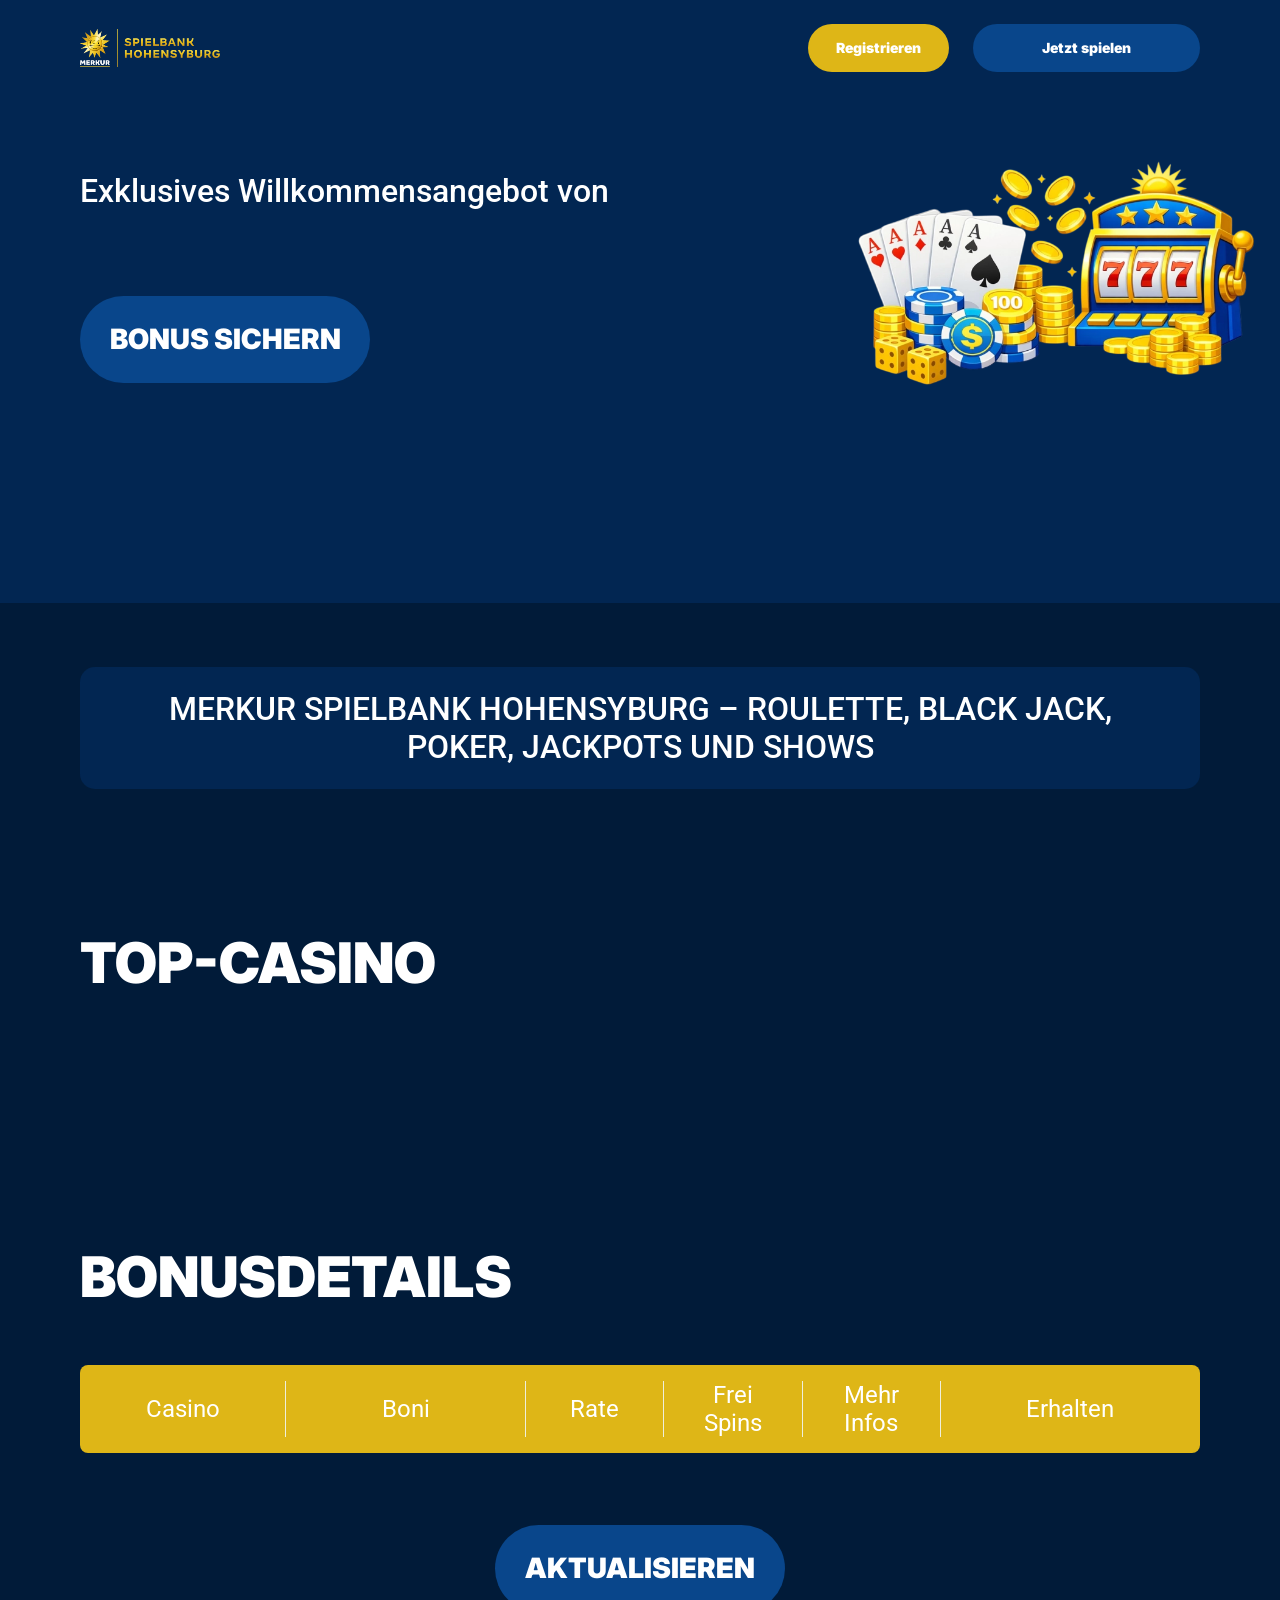
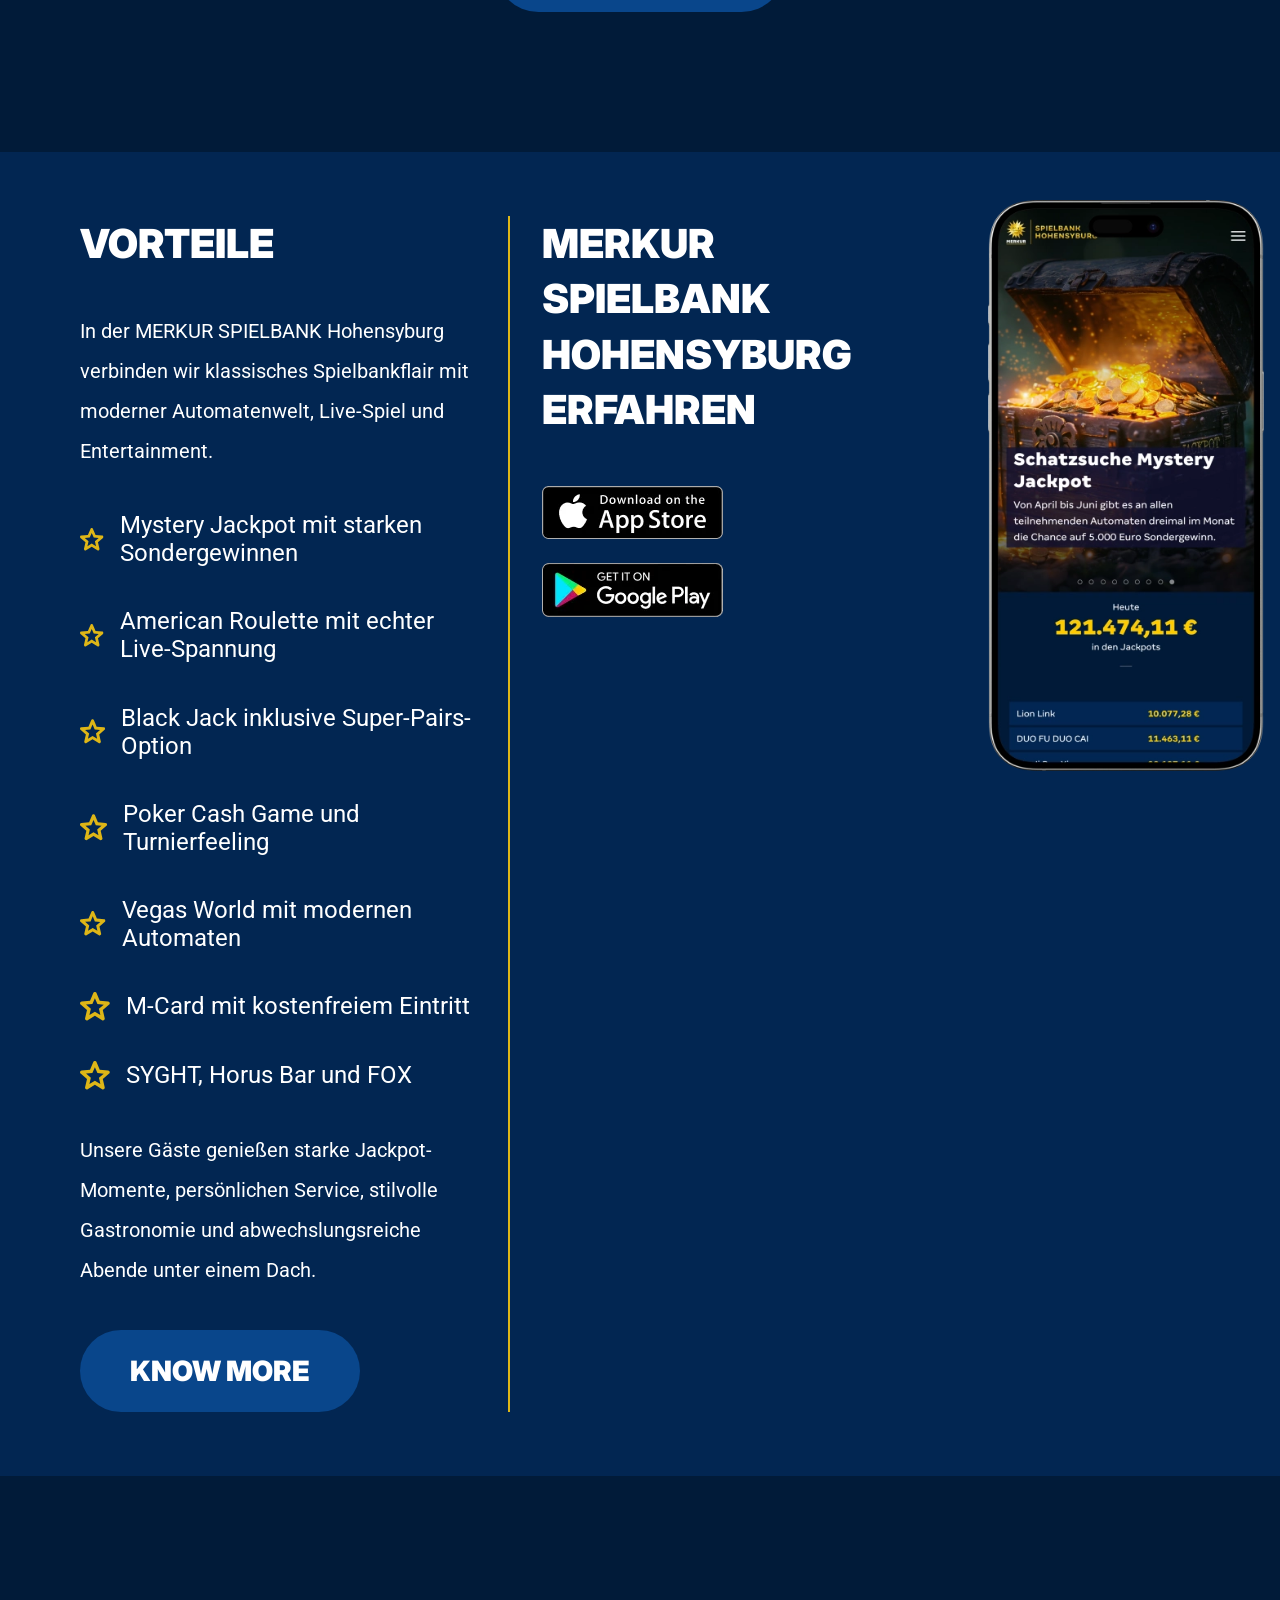
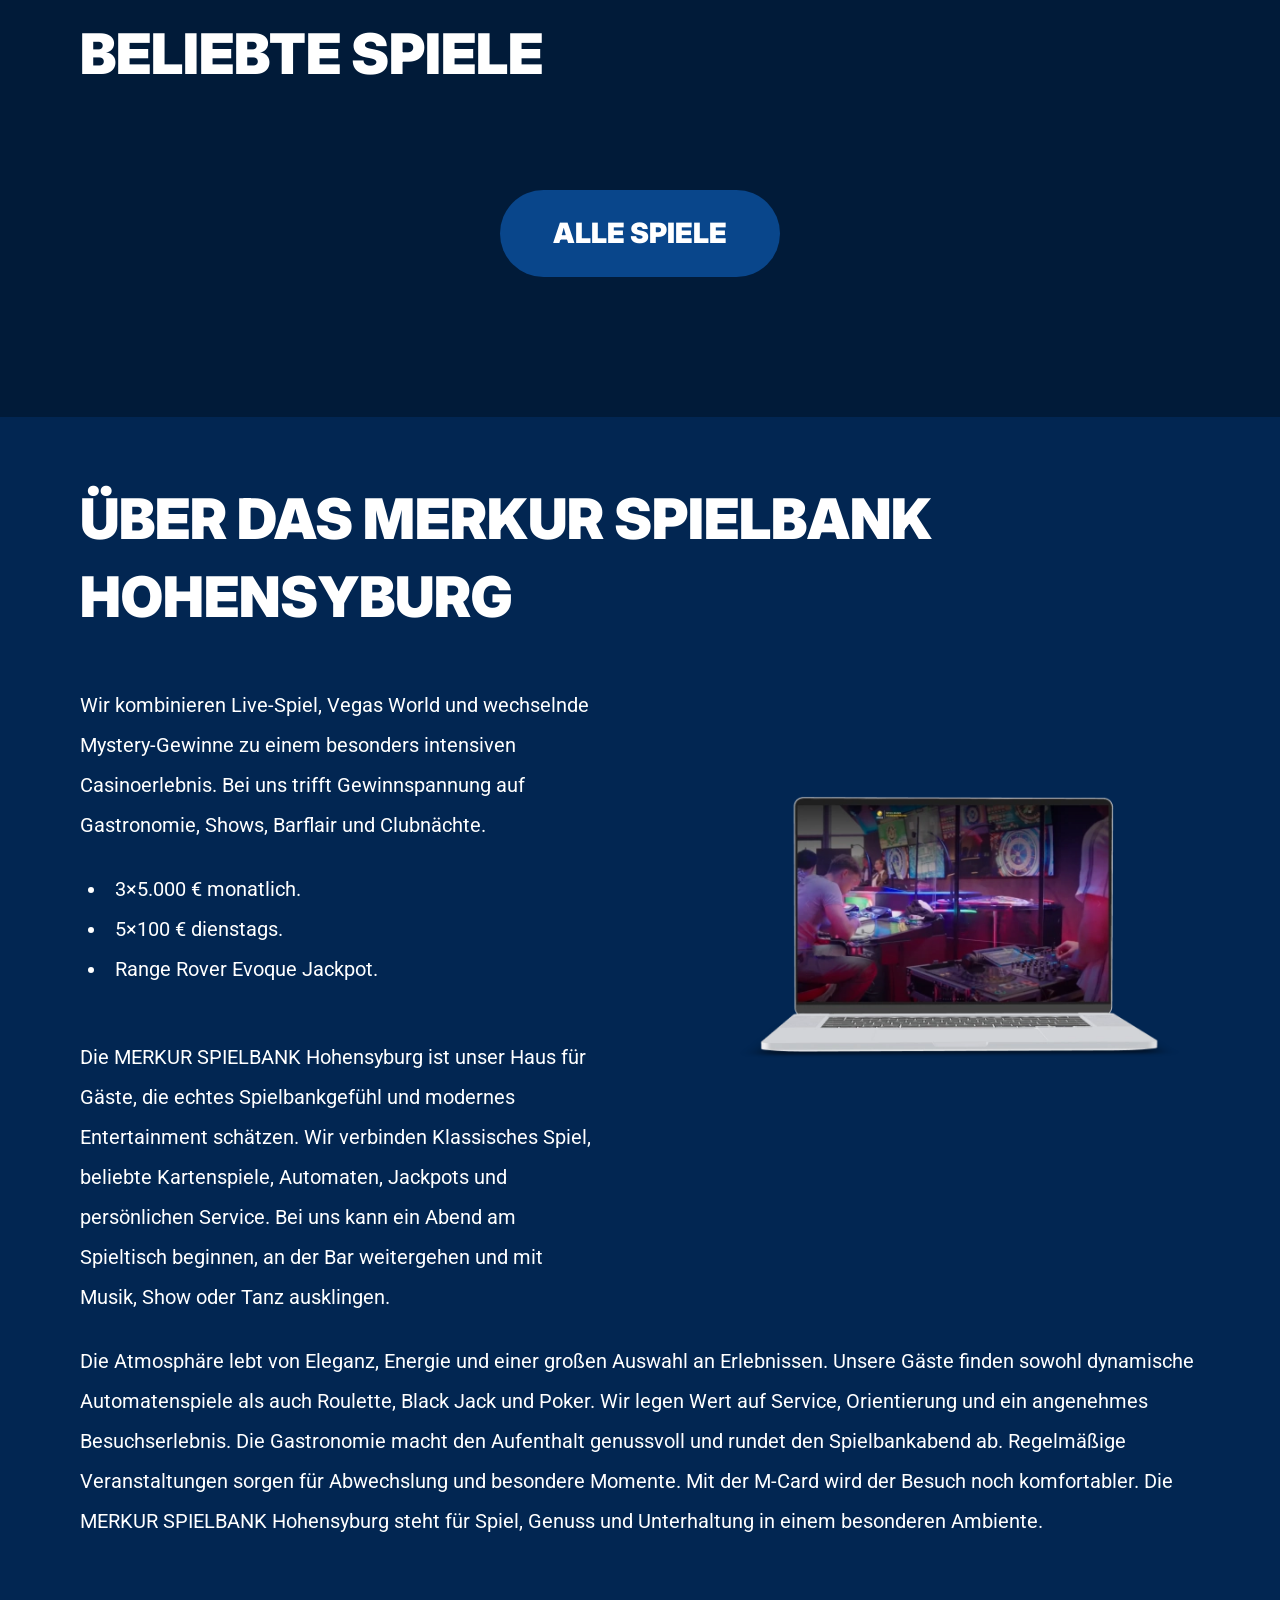
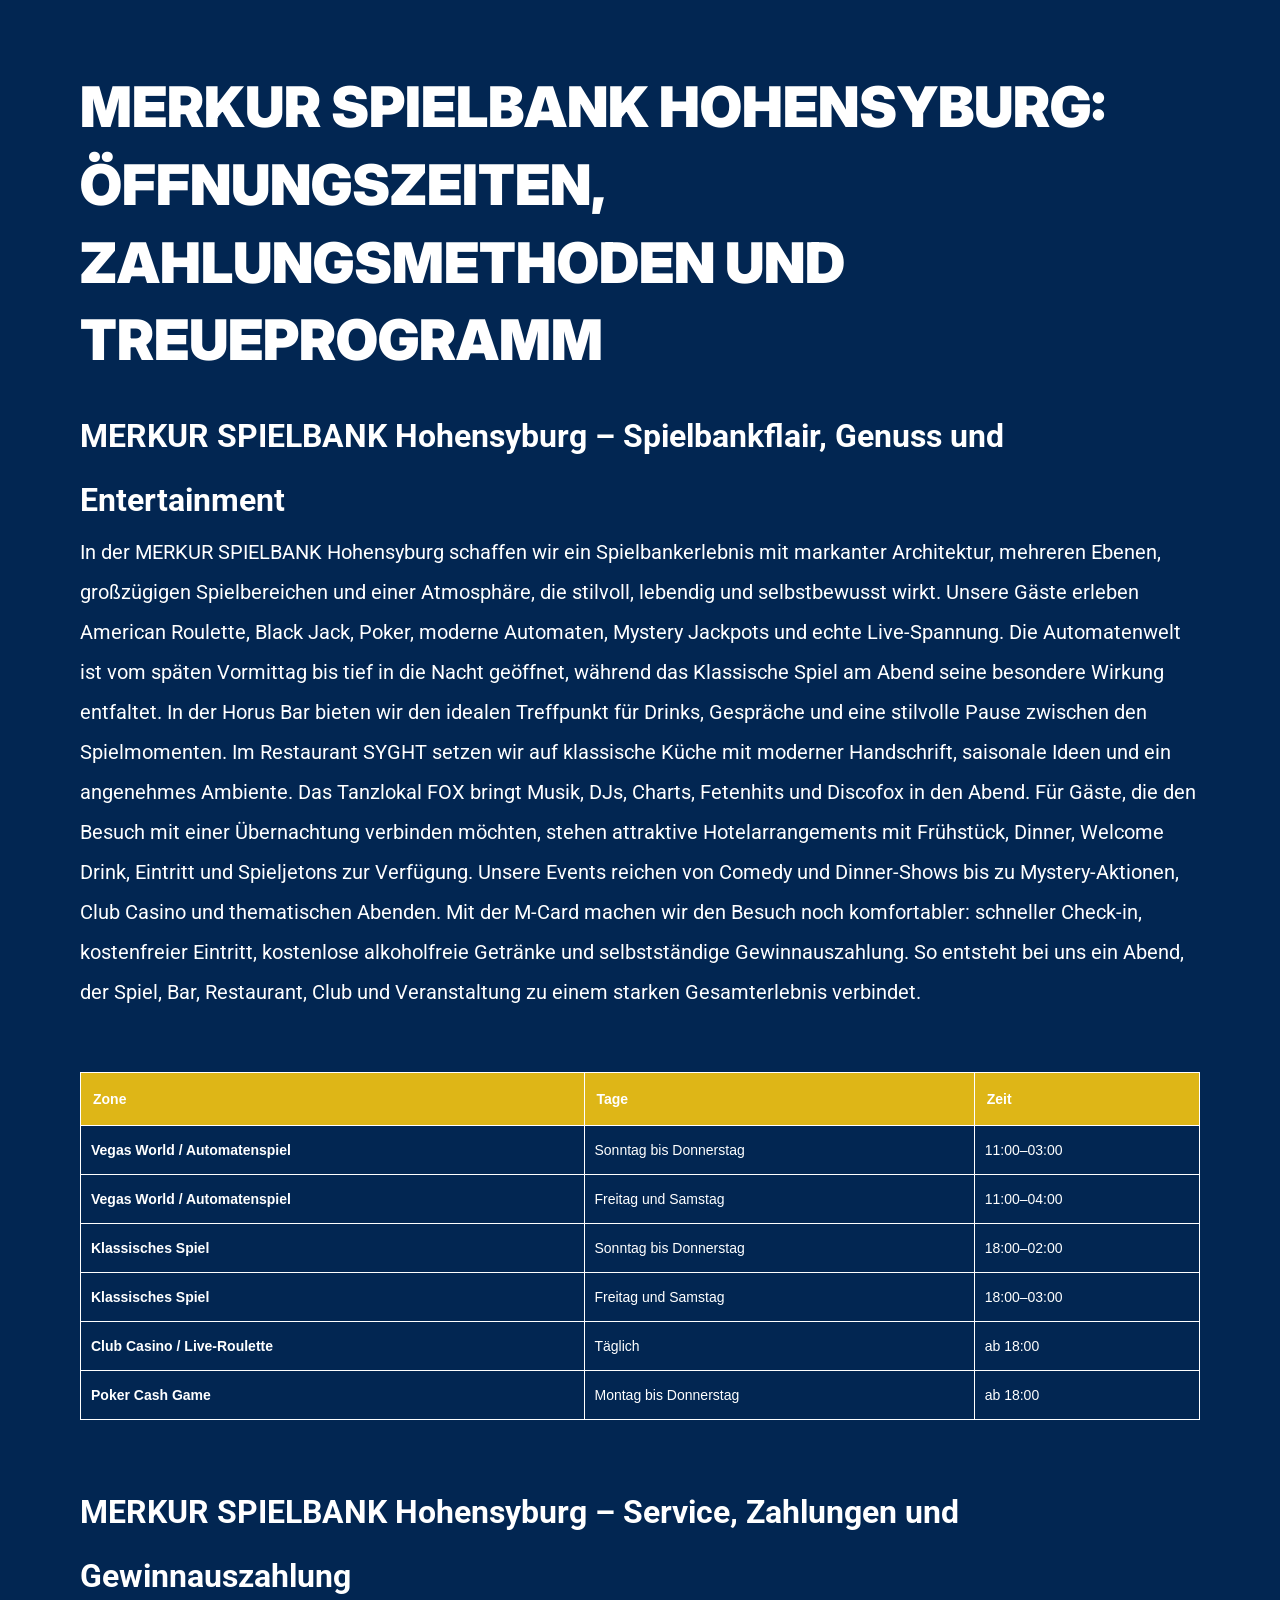
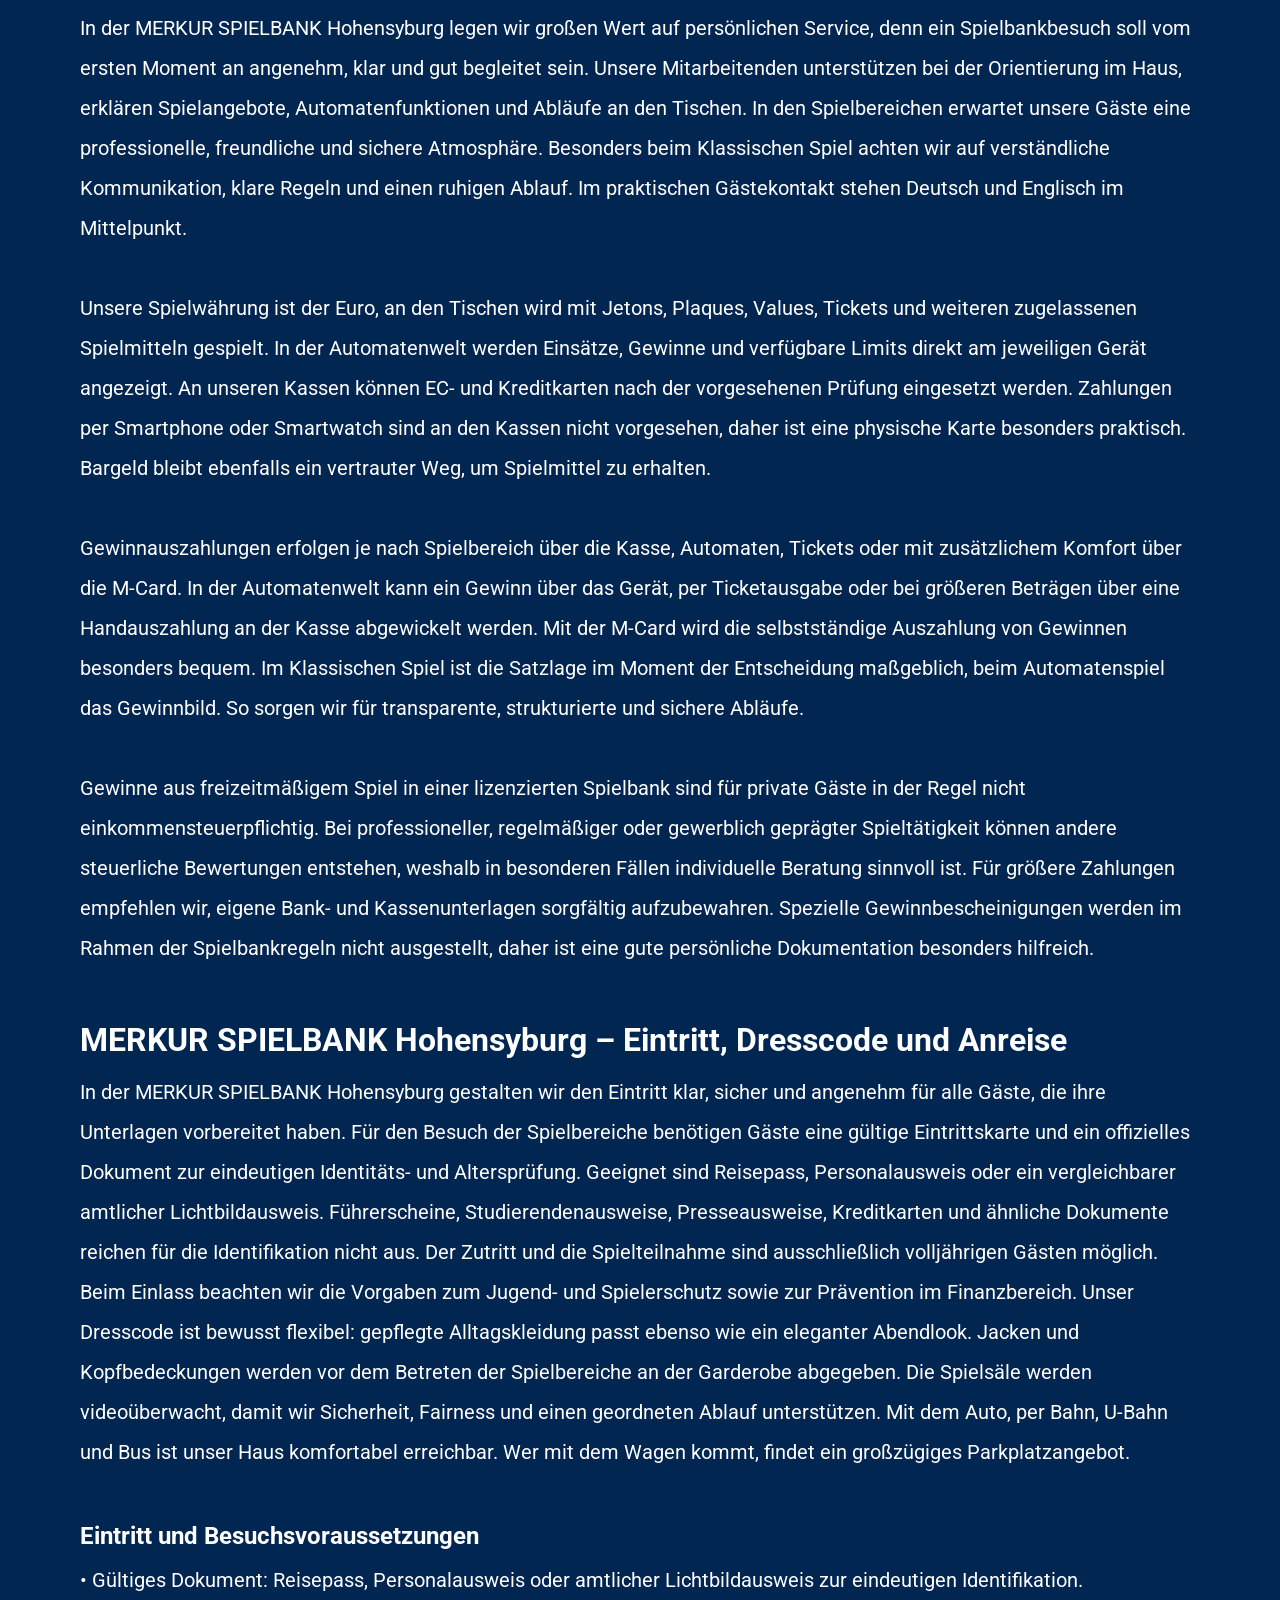
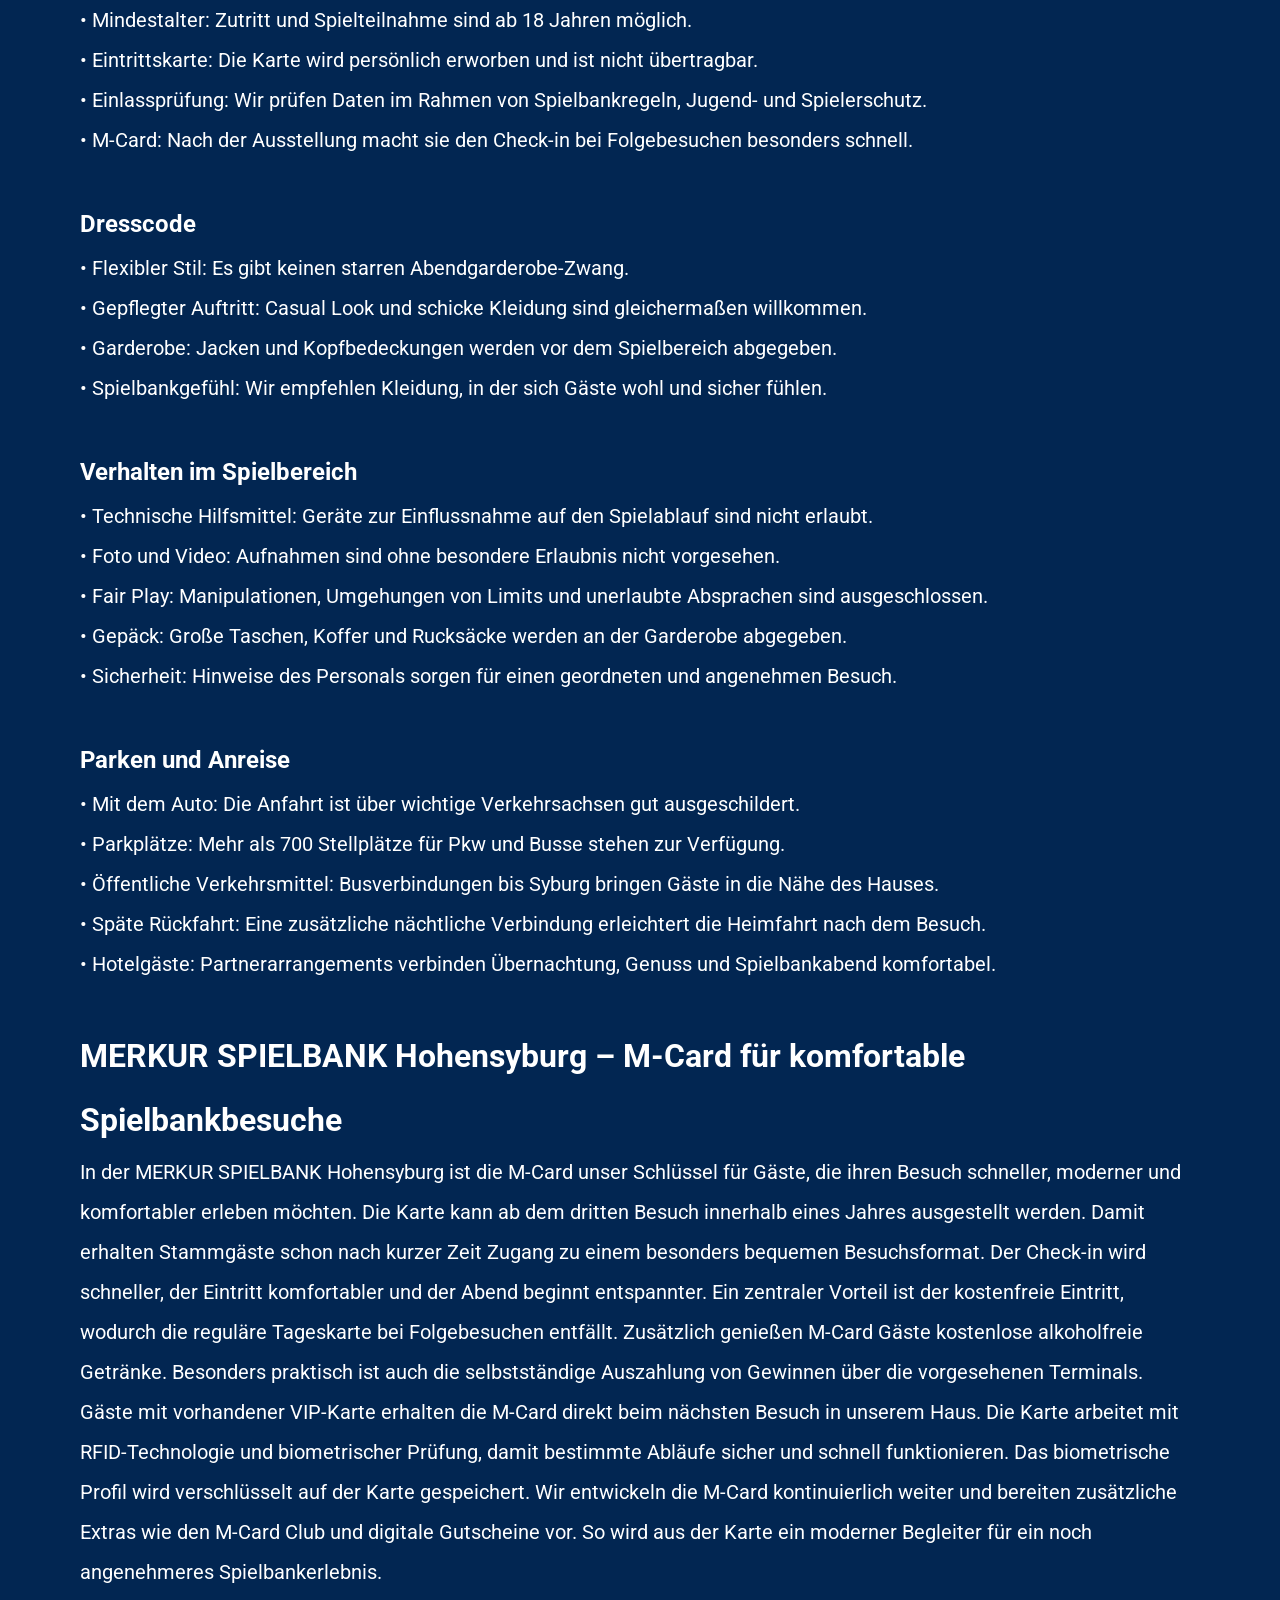
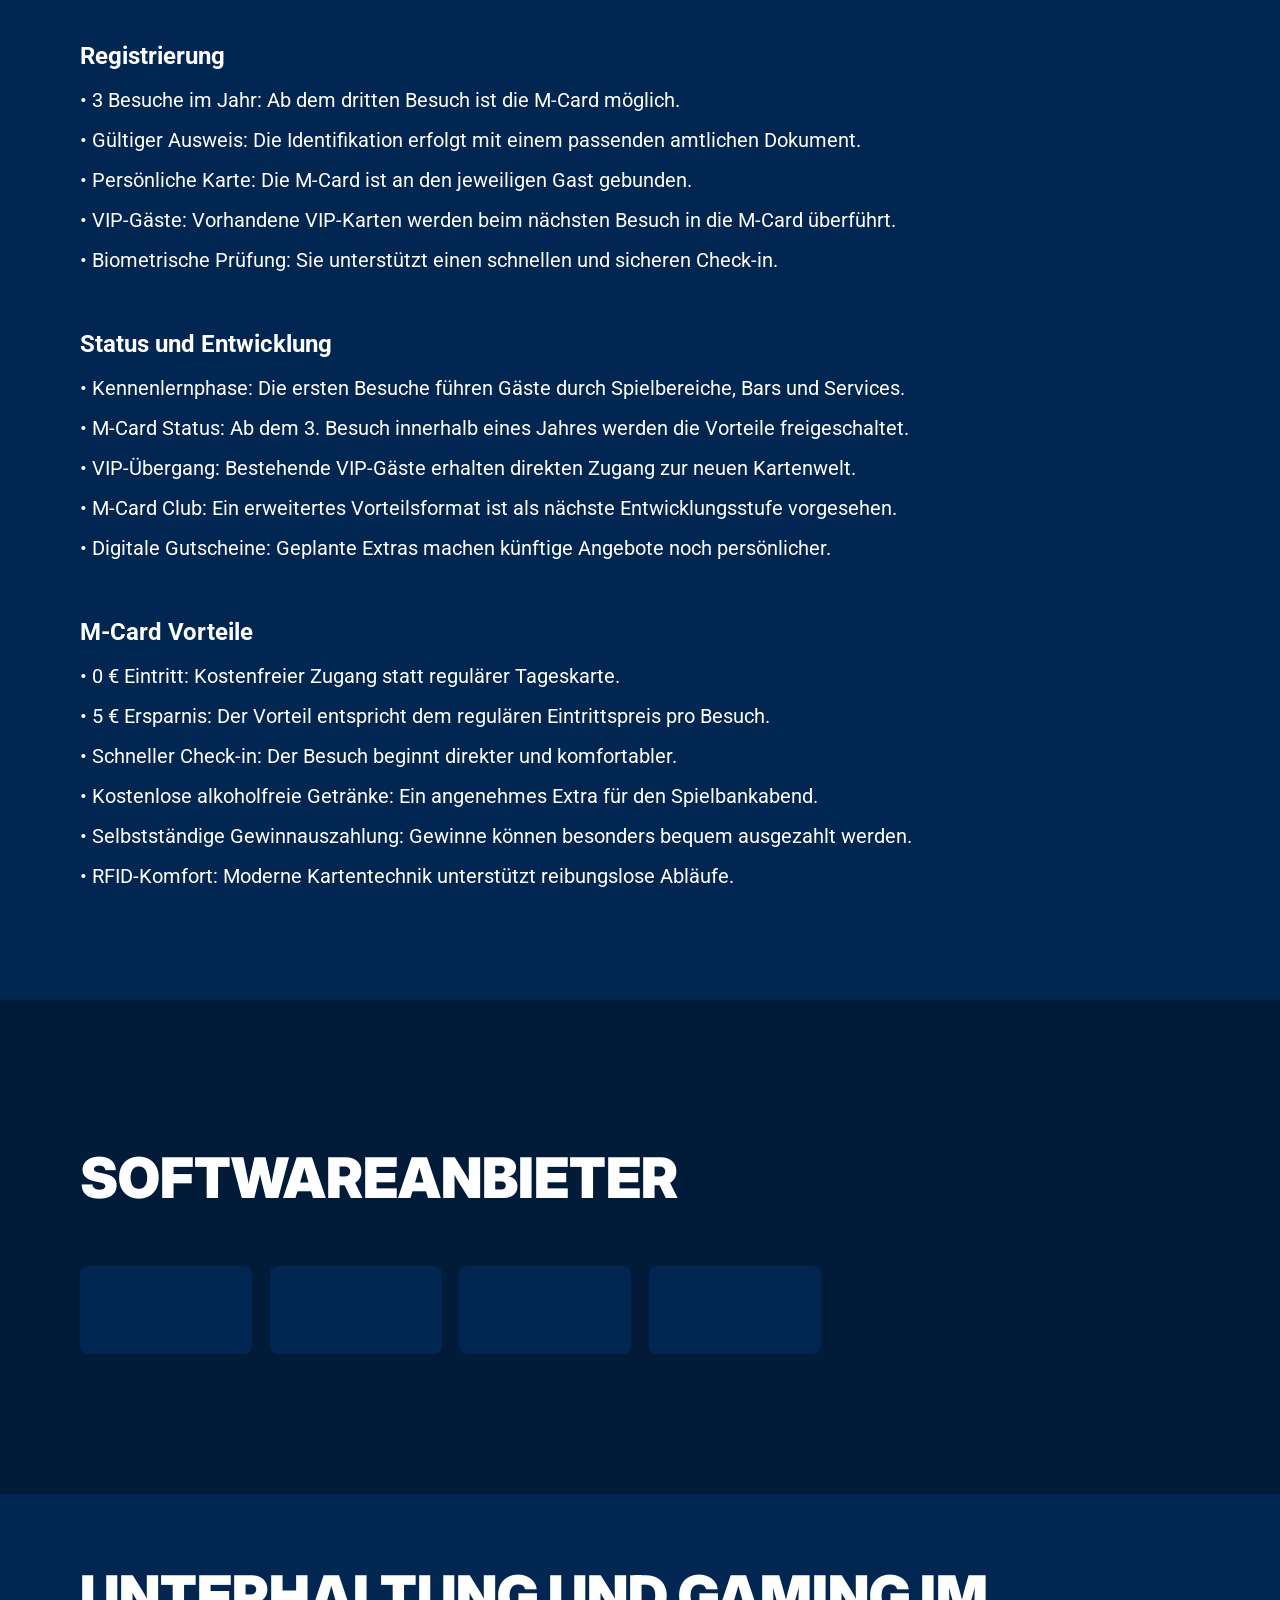
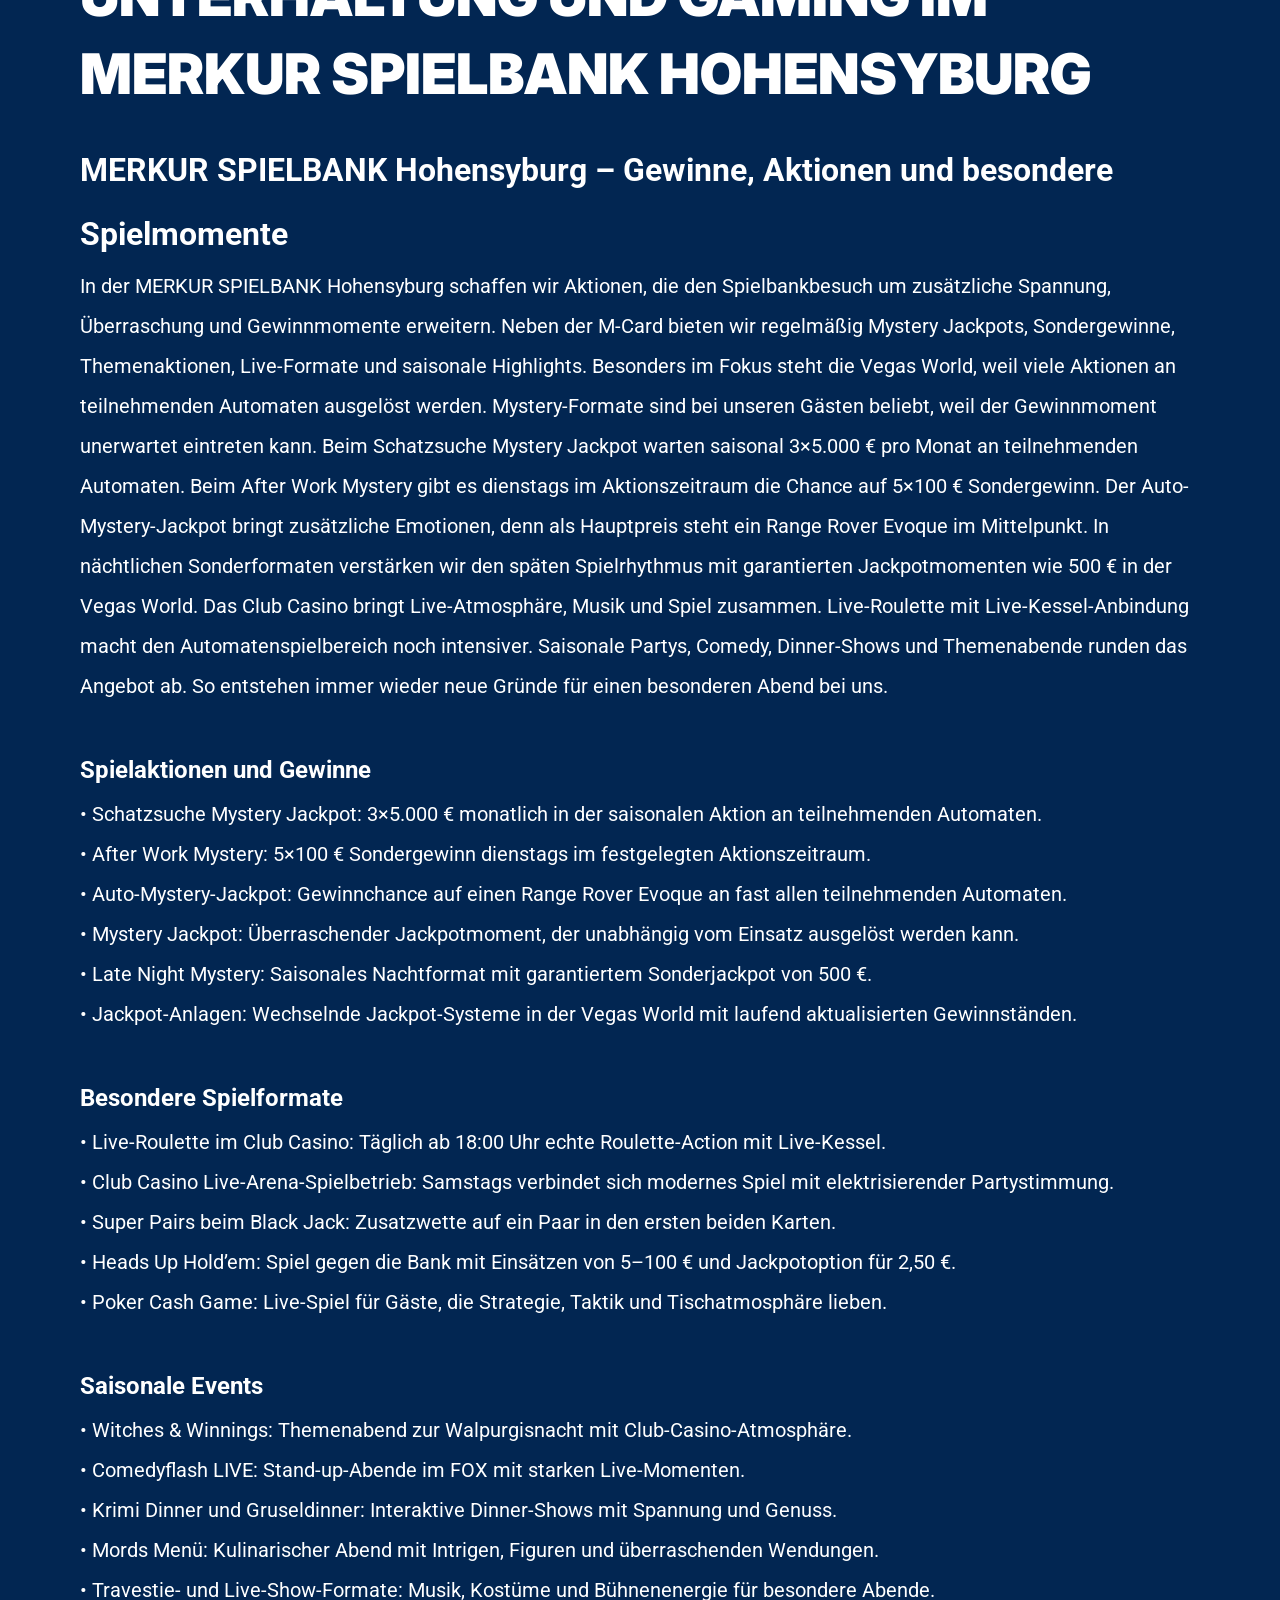
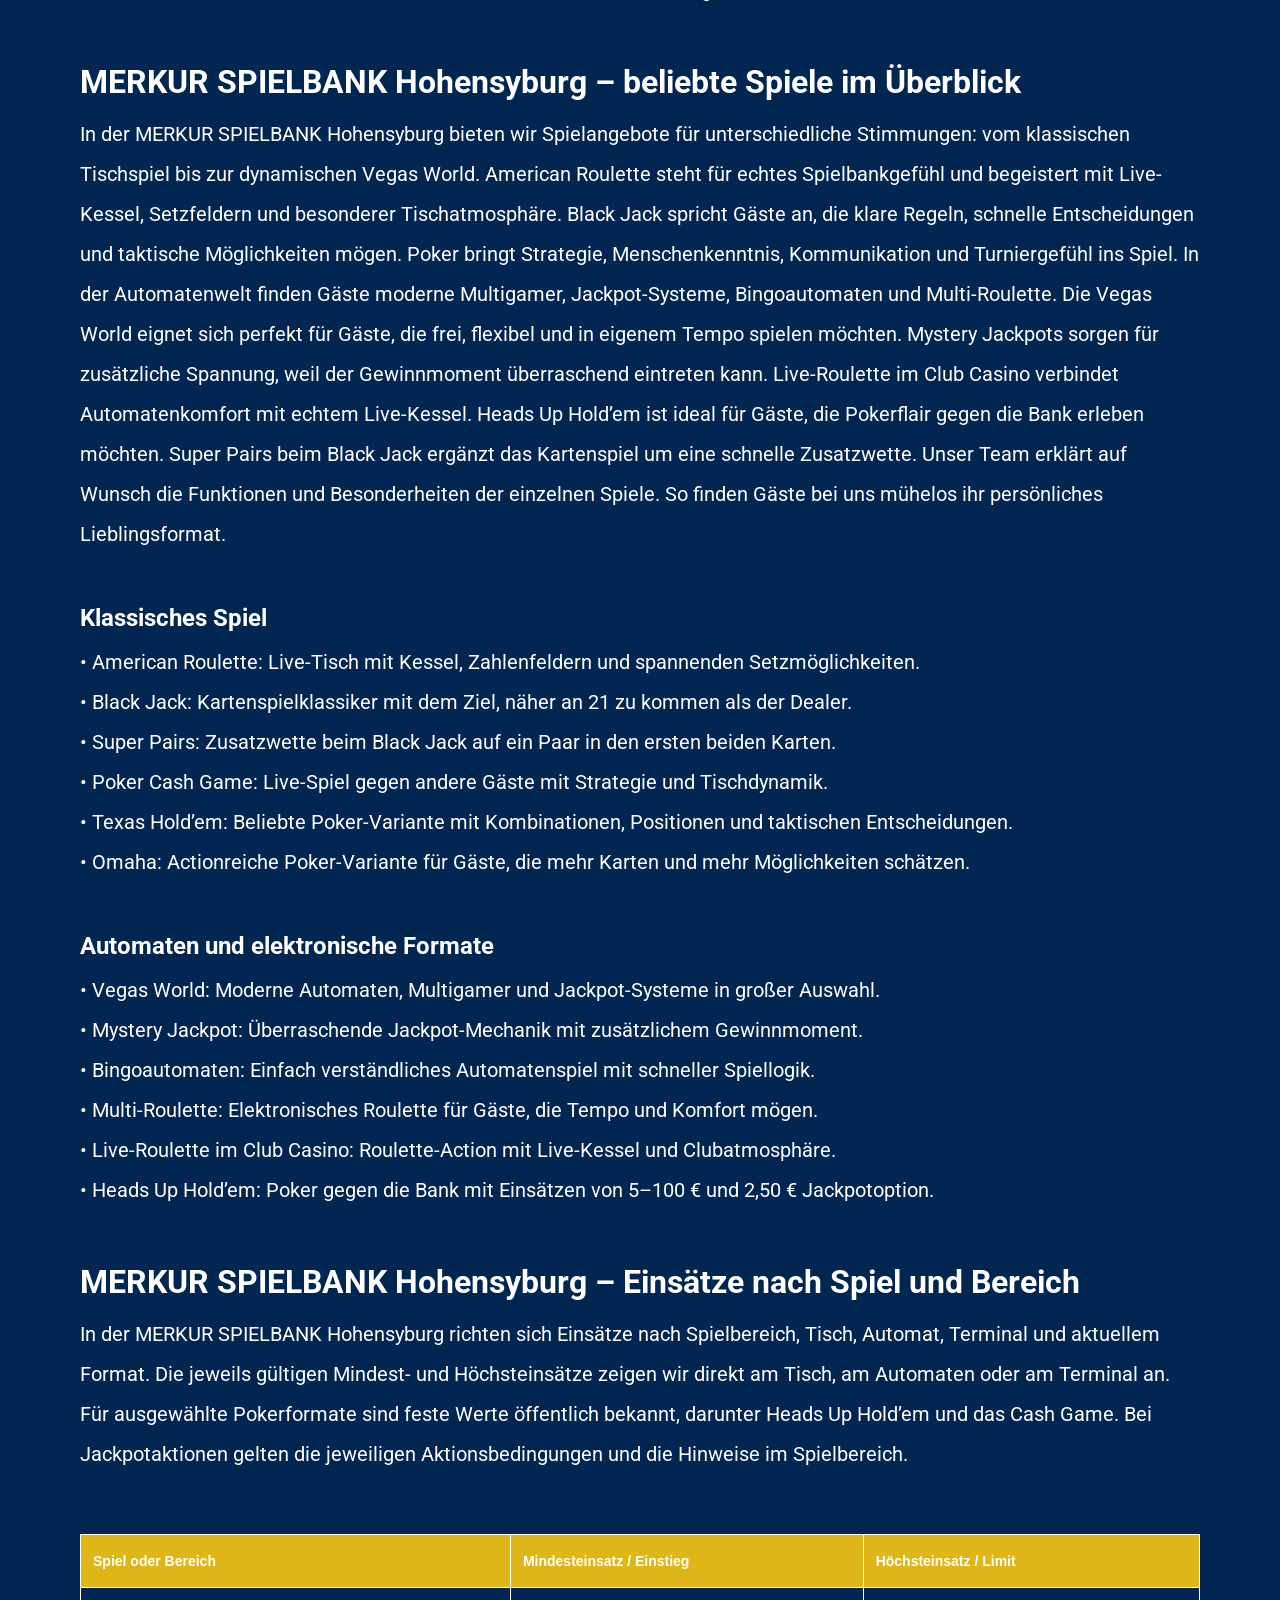
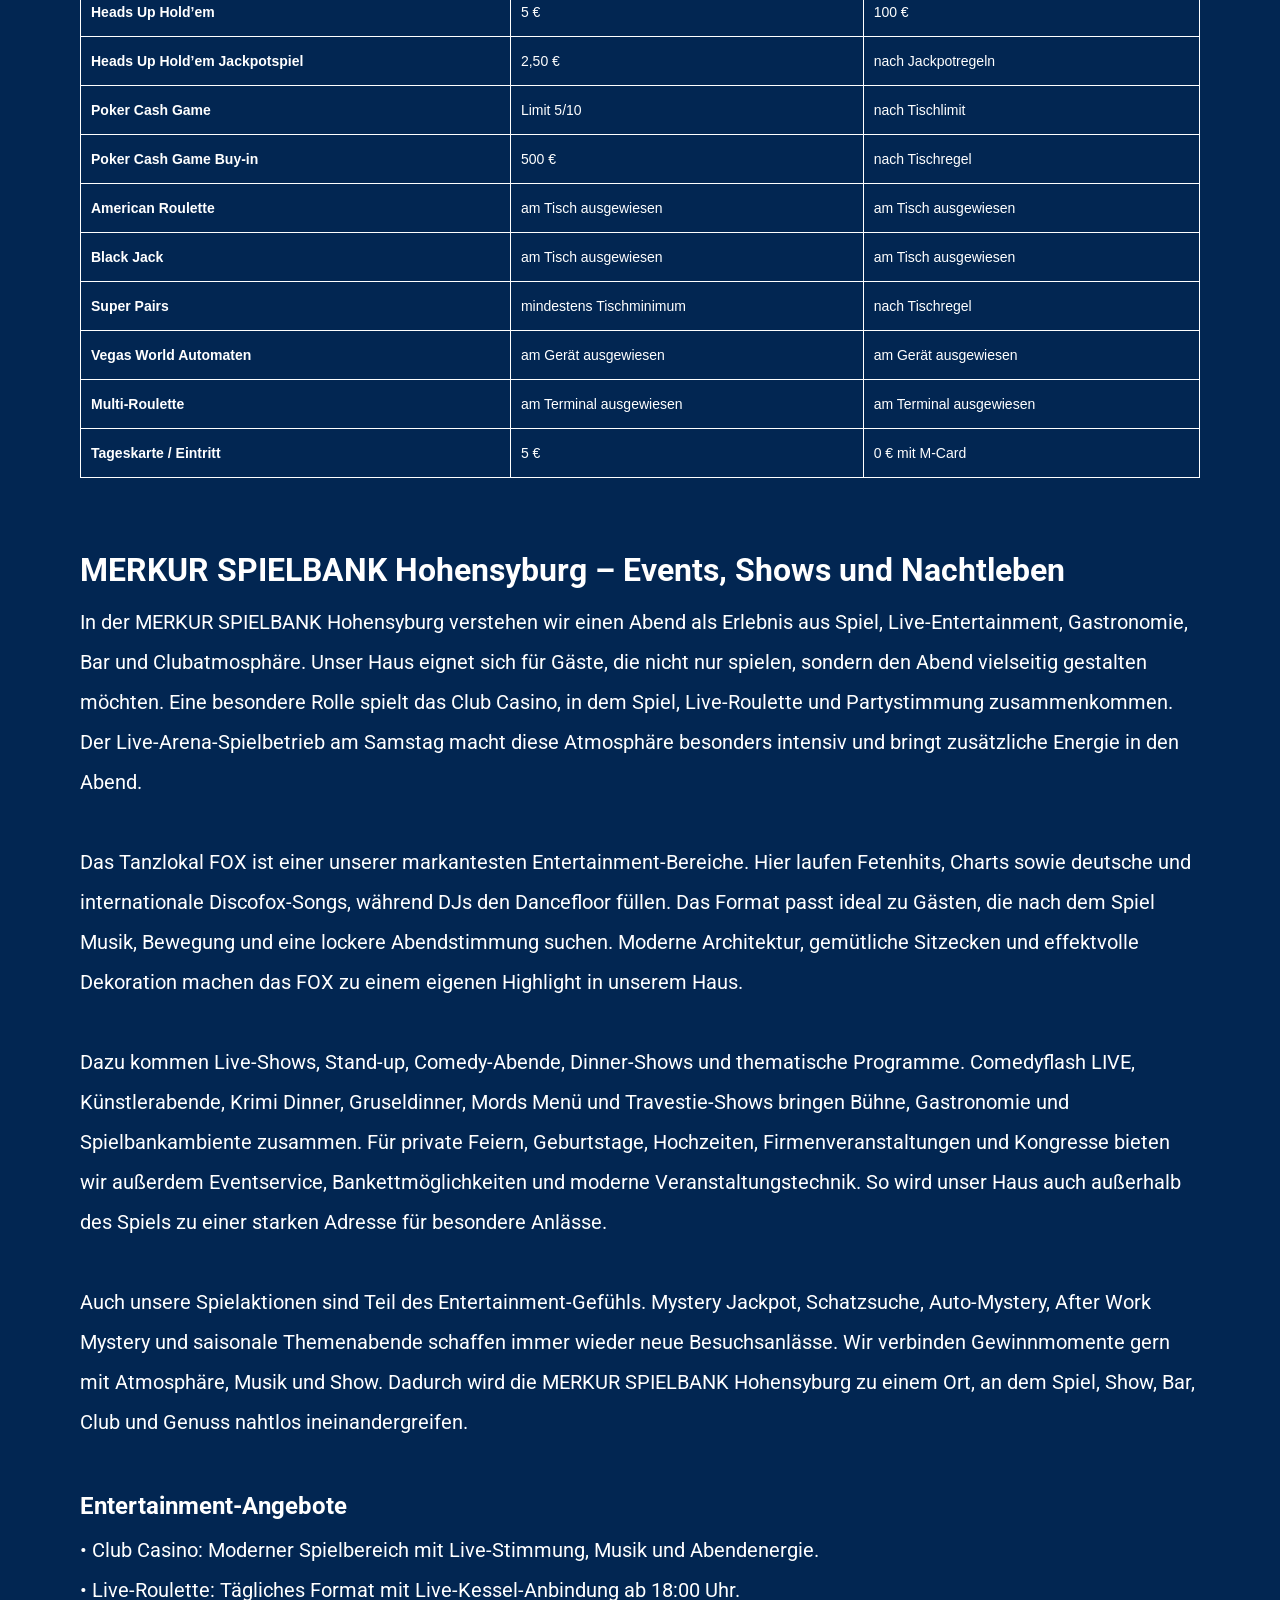
==== index.html @ 6f79df3f "Site update" ====
<!DOCTYPE html>
<html lang="de-DE">

<head>
    <meta charset="utf-8">

    <script src="./index.js"></script>

    <link rel="manifest" href="./manifest.json">

    <link rel="preconnect" href="https://fonts.googleapis.com" />
    <link rel="preconnect" href="https://fonts.gstatic.com" crossorigin />

    <!-- Google Fonts -->
    <link
            href="https://fonts.googleapis.com/css2?family=Inter:wght@300;400;500;600;700&display=swap"
            rel="stylesheet"
    />
    <!-- Google Fonts -->

    <!-- Google Fonts -->
    <link
            href="https://fonts.googleapis.com/css2?family=Roboto:wght@300;400;500;600;700&display=swap"
            rel="stylesheet"
    />

    <meta name="viewport" content="width=device-width, initial-scale=1, minimum-scale=1, maximum-scale=2">
    <link rel="preload" as="image" href="_assets/images/1777288176-logo-spielbank-hohensyburg-neg-rbg-01-2022-mit-struktur-responsive.svg" fetchpriority="high">
    <link rel="stylesheet" href="./normalize.css">
    <link rel="stylesheet" href="./index.css">
    <meta name="theme-color" content="">
    <title>MERKUR SPIELBANK Hohensyburg – Spiele, Jackpots, Bars, SYGHT und FOX</title>
    <meta name="description"
          content="Die MERKUR SPIELBANK Hohensyburg verbindet American Roulette, Black Jack, Poker, Vegas World, Mystery Jackpot, M-Card, Horus Bar, Restaurant SYGHT, FOX und starke Events.">
    <link rel="canonical" href="https://spielbank-hohensyburg-dortmund.com">
    <meta property="og:title" content="MERKUR SPIELBANK Hohensyburg – Spiele, Jackpots, Bars, SYGHT und FOX">
    <meta property="og:description"
          content="Die MERKUR SPIELBANK Hohensyburg verbindet American Roulette, Black Jack, Poker, Vegas World, Mystery Jackpot, M-Card, Horus Bar, Restaurant SYGHT, FOX und starke Events.">
    <meta property="og:url" content="https://spielbank-hohensyburg-dortmund.com">
    <meta property="og:site_name" content="MERKUR SPIELBANK Hohensyburg – Spiele, Jackpots, Bars, SYGHT und FOX">
    <meta property="og:locale" content="de-DE">
    <meta property="og:image" content="_assets/images/1777288419-startovaia-kartinka-dlia-nazemnogo-kazino-poker-ka-6.webp">
    <meta property="og:image:width" content="1200">
    <meta property="og:image:height" content="630">
    <meta property="og:type" content="website">
    <meta name="twitter:card" content="summary_large_image">
    <meta name="twitter:site" content="spielbank-hohensyburg-dortmund.com">
    <meta name="twitter:title" content="MERKUR SPIELBANK Hohensyburg – Spiele, Jackpots, Bars, SYGHT und FOX">
    <meta name="twitter:description"
          content="Die MERKUR SPIELBANK Hohensyburg verbindet American Roulette, Black Jack, Poker, Vegas World, Mystery Jackpot, M-Card, Horus Bar, Restaurant SYGHT, FOX und starke Events.">
    <meta name="twitter:image" content="_assets/images/1777288419-startovaia-kartinka-dlia-nazemnogo-kazino-poker-ka-6.webp">
    <meta name="twitter:image:width" content="1200">
    <meta name="twitter:image:height" content="630">
    <link rel="icon" href="_assets/images/1777288233-favicon-79.ico" type="image/x-icon" sizes="16x16">
    <meta name="language" content="de-DE">

    <link rel="apple-touch-icon" href="_assets/images/1777288172-favicon-79.ico" sizes="96x96">
    <link rel="icon" href="_assets/images/1777288172-favicon-79.ico" type="image/webp" sizes="192x192">

    <link rel="preload" href="_assets/images/1777288783-vgke.webp" as="image" fetchpriority="high">

    <link rel="alternate" hreflang="x-default" href="https://spielbank-hohensyburg-dortmund.com" />
    <link rel="alternate" hreflang="de" href="https://spielbank-hohensyburg-dortmund.com" />
</head>

<body>
<svg
        style="display: none"
        xmlns="http://www.w3.org/2000/svg"
        width="1em"
        height="1em"
        viewBox="0 0 256 256"
>
    <symbol id="minus-icon" viewBox="0 0 256 256">
        <path
                fill="#deb617"
                d="M228 128a12 12 0 0 1-12 12H40a12 12 0 0 1 0-24h176a12 12 0 0 1 12 12"
        />
    </symbol>
</svg>

<svg
        style="display: none"
        xmlns="http://www.w3.org/2000/svg"
        width="1em"
        height="1em"
        viewBox="0 0 32 32"
>
    <symbol id="globe-icon" viewBox="0 0 32 32">
        <path
                fill="#09468b"
                d="M32.032 16c0-8.501-6.677-15.472-15.072-15.969-0.173-0.019-0.346-0.032-0.523-0.032-0.052 0-0.104 0.005-0.156 0.007-0.093-0.002-0.186-0.007-0.281-0.007-8.84 0-16.032 7.178-16.032 16.001s7.192 16.001 16.032 16.001c0.094 0 0.188-0.006 0.281-0.008 0.052 0.002 0.104 0.008 0.156 0.008 0.176 0 0.349-0.012 0.523-0.032 8.395-0.497 15.072-7.468 15.072-15.969zM29.049 21.151c-0.551-0.16-1.935-0.507-4.377-0.794 0.202-1.381 0.313-2.84 0.313-4.357 0-1.196-0.069-2.354-0.197-3.469 3.094-0.37 4.45-0.835 4.54-0.867l-0.372-1.050c0.695 1.659 1.080 3.478 1.080 5.386 0 1.818-0.352 3.555-0.987 5.151zM8.921 16c0-1.119 0.074-2.212 0.21-3.263 1.621 0.127 3.561 0.222 5.839 0.243v6.939c-2.219 0.021-4.114 0.111-5.709 0.234-0.22-1.319-0.34-2.715-0.34-4.154zM16.967 2.132c2.452 0.711 4.552 4.115 5.492 8.628-1.512 0.12-3.332 0.209-5.492 0.229v-8.857zM14.971 2.156v8.832c-2.136-0.021-3.965-0.109-5.502-0.226 0.96-4.457 3.076-7.836 5.502-8.606zM14.971 21.913l0 7.929c-2.263-0.718-4.256-3.705-5.293-7.719 1.492-0.11 3.253-0.189 5.292-0.21zM16.967 29.868l-0-7.955c2.061 0.020 3.814 0.102 5.288 0.217-1.019 4.067-3 7.076-5.288 7.738zM16.967 19.92l0-6.939c2.291-0.021 4.218-0.118 5.818-0.25 0.131 1.053 0.203 2.147 0.203 3.268 0 1.442-0.116 2.84-0.329 4.16-1.575-0.128-3.462-0.219-5.692-0.24zM28.588 9.81c-0.302 0.094-1.564 0.453-4.094 0.751-0.564-2.998-1.584-5.561-2.91-7.412 3.048 1.325 5.535 3.697 7.005 6.661zM11.213 2.831c-1.632 1.873-2.963 4.568-3.691 7.754-2.265-0.245-3.623-0.534-4.166-0.665 1.585-3.27 4.407-5.836 7.856-7.088zM2.614 11.787c0.385 0.104 1.841 0.467 4.549 0.766-0.155 1.107-0.24 2.26-0.24 3.447 0 1.509 0.136 2.96 0.383 4.334-2.325 0.251-3.755 0.552-4.396 0.706-0.607-1.566-0.944-3.264-0.944-5.041 0-1.467 0.228-2.883 0.649-4.213zM3.784 22.886c0.727-0.154 2.029-0.39 3.956-0.591 0.759 2.803 1.993 5.175 3.473 6.874-3.16-1.148-5.79-3.398-7.429-6.282v0zM21.583 28.849c1.195-1.665 2.14-3.907 2.728-6.525 1.982 0.227 3.226 0.494 3.853 0.652-1.5 2.596-3.808 4.669-6.581 5.873z">
        </path>
    </symbol>
</svg>

<svg width="32" height="31" viewBox="0 0 32 31" fill="none" xmlns="http://www.w3.org/2000/svg">
    <symbol id="star-icon" viewBox="0 0 32 31">
        <path d="M10.0431 24.5932L15.8898 21.0667L21.7365 24.6396L20.2052 17.9577L25.3559 13.5031L18.5811 12.8999L15.8898 6.58913L13.1985 12.8535L6.42371 13.4567L11.5744 17.9577L10.0431 24.5932ZM15.8898 25.4285L8.187 30.0687C7.84672 30.2853 7.49096 30.3781 7.11975 30.3471C6.74853 30.3162 6.42371 30.1925 6.1453 29.9759C5.86688 29.7594 5.65034 29.489 5.49566 29.1648C5.34099 28.8406 5.31005 28.4768 5.40286 28.0734L7.44456 19.3034L0.623417 13.4103C0.314068 13.1319 0.121034 12.8145 0.0443157 12.4581C-0.0324028 12.1017 -0.00951111 11.754 0.112991 11.415C0.235493 11.0759 0.421103 10.7975 0.669819 10.5797C0.918536 10.362 1.25882 10.2227 1.69067 10.1621L10.6927 9.37327L14.1729 1.11366C14.3276 0.742438 14.5676 0.464023 14.8931 0.278414C15.2185 0.0928044 15.5507 0 15.8898 0C16.2288 0 16.5611 0.0928044 16.8865 0.278414C17.2119 0.464023 17.452 0.742438 17.6067 1.11366L21.0869 9.37327L30.0889 10.1621C30.522 10.224 30.8623 10.3632 31.1098 10.5797C31.3572 10.7963 31.5428 11.0747 31.6666 11.415C31.7903 11.7553 31.8138 12.1036 31.7371 12.46C31.6604 12.8163 31.4667 13.1331 31.1562 13.4103L24.335 19.3034L26.3767 28.0734C26.4695 28.4756 26.4386 28.8394 26.2839 29.1648C26.1292 29.4902 25.9127 29.7606 25.6343 29.9759C25.3559 30.1912 25.0311 30.315 24.6598 30.3471C24.2886 30.3793 23.9329 30.2865 23.5926 30.0687L15.8898 25.4285Z" fill="#deb617"/>
    </symbol>
</svg>

<svg
        xmlns="http://www.w3.org/2000/svg"
        width="1em"
        height="1em"
        viewBox="0 0 256 256"
>
    <symbol id="plus-icon" viewBox="0 0 256 256">
        <path
                fill="#deb617"
                d="M228 128a12 12 0 0 1-12 12h-76v76a12 12 0 0 1-24 0v-76H40a12 12 0 0 1 0-24h76V40a12 12 0 0 1 24 0v76h76a12 12 0 0 1 12 12"
        />
    </symbol>
</svg>

<svg
        width="33"
        height="32"
        viewBox="0 0 33 32"
        fill="none"
        xmlns="http://www.w3.org/2000/svg"
>
    <symbol id="play-icon" viewBox="0 0 33 32">
        <path
                d="M16.8334 0.0786133C7.9606 0.0786133 0.767578 7.20678 0.767578 15.9998C0.767578 24.7929 7.9606 31.921 16.8334 31.921C25.7061 31.921 32.8992 24.7929 32.8992 15.9998C32.8992 7.20678 25.7061 0.0786133 16.8334 0.0786133ZM22.3861 16.8438L14.3532 21.8192C14.1907 21.9197 14.0059 21.9703 13.821 21.9703C13.6536 21.9703 13.4859 21.929 13.3342 21.8454C13.015 21.67 12.8169 21.3372 12.8169 20.9752V11.0244C12.8169 10.6625 13.015 10.3296 13.3342 10.1543C13.6533 9.97788 14.0436 9.98857 14.3532 10.1805L22.3861 15.1559C22.6796 15.3381 22.858 15.6568 22.858 15.9998C22.858 16.3428 22.6796 16.6616 22.3861 16.8438Z"
                fill="#09468b"
        />
    </symbol>
</svg>

<svg
        width="20"
        height="20"
        viewBox="0 0 20 20"
        fill="none"
        xmlns="http://www.w3.org/2000/svg"
>
    <symbol id="information-outline" viewBox="0 0 20 20">
        <path
                d="M9 7H11V5H9V7ZM10 18C5.59 18 2 14.41 2 10C2 5.59 5.59 2 10 2C14.41 2 18 5.59 18 10C18 14.41 14.41 18 10 18ZM10 0C8.68678 0 7.38642 0.258658 6.17317 0.761205C4.95991 1.26375 3.85752 2.00035 2.92893 2.92893C1.05357 4.8043 0 7.34784 0 10C0 12.6522 1.05357 15.1957 2.92893 17.0711C3.85752 17.9997 4.95991 18.7362 6.17317 19.2388C7.38642 19.7413 8.68678 20 10 20C12.6522 20 15.1957 18.9464 17.0711 17.0711C18.9464 15.1957 20 12.6522 20 10C20 8.68678 19.7413 7.38642 19.2388 6.17317C18.7362 4.95991 17.9997 3.85752 17.0711 2.92893C16.1425 2.00035 15.0401 1.26375 13.8268 0.761205C12.6136 0.258658 11.3132 0 10 0ZM9 15H11V9H9V15Z"
                fill="#ffffff"
        />
    </symbol>
</svg>

<div class="wrapper">
    <header class="header" id="top">
        <div class="headerBlock">
            <div class="headerLogoContainer"><a href="https://spielbank-hohensyburg-dortmund.com" aria-label="Main page"><img class="header__logo logo"
                                                                                                     src="_assets/images/1777288176-logo-spielbank-hohensyburg-neg-rbg-01-2022-mit-struktur-responsive.svg" alt="MERKUR SPIELBANK Hohensyburg Logo" /></a></div>
            <ul class="nav__list">
                <li class="nav__item"><a class="nav__link" target="_blank" href="casino.html?id=example-offer-id"
                                         aria-label="Registrieren" id="navSignUp"> Registrieren </a></li>
                <li class="nav__item nav__itemLarge"><a class="nav__link nav__linkLarge" target="_blank"
                                                        href="casino.html?id=example-offer-id" aria-label="Jetzt spielen" id="navPlayNow"> Jetzt spielen </a>
                </li>
            </ul>
        </div>
    </header>
    <main class="main">
        <section class="heroContainer">
            <div class="hero">
                <div class="heroBlock block">
                    <div class="heroGroup">
                        <div class="heroTextGroup">
                            <p class="heroText heroTextDesktop">Exklusives Willkommensangebot von</p>
                            <p class="heroText heroTextMobile">Exklusives Willkommensangebot von</p>
                            <p class="heroText heroTextBonus" id="bonusText"></p>
                        </div><a target="_blank" class="heroLink" id="bonusLink" href="/" aria-label="Spiel starten"><span
                            class="heroButton btn btn--large">Bonus sichern</span></a>
                    </div>
                </div>
            </div>
            <div class="heroUnder">
                <h1 class="heroText heroMainTitle">MERKUR SPIELBANK Hohensyburg – Roulette, Black Jack, Poker, Jackpots und Shows</h1>
            </div>
        </section>
        <div class="bonusesCircleContainer">
            <section class="topCasino">
                <div class="container">
                    <div class="topCasinoBlock block">
                        <h2 class="topCasinoTitle title"><span>Top-Casino <span id="countryName"></span></span>
                        </h2>
                        <div class="topCasinoGroup" id="casinoCardContainer">
                            <!-- Casino cards will be dynamically inserted here --></div><button
                            class="topCasinoButton btn btn--large" id="showMoreButton"> Alle Casino </button>
                    </div>
                </div>
            </section>
            <section class="bonusDetails" id="bonuses">
                <div class="container">
                    <div class="bonusDetailsBlock block">
                        <h2 class="bonusDetailsTitle title"><span>Bonusdetails</span></h2>
                        <div class="bonusDetailsGroup">
                            <div class="bonusTable">
                                <div class="bogradientContainer">
                                    <div class="bonusTableRow bonusTableHeader">
                                        <div class="bonusTableHead">
                                            <p class="bonusHeaderText bonusHeaderCasino">Casino</p>
                                        </div>
                                        <div class="bonusTableHead">
                                            <p class="bonusHeaderText bonusDetailsWelcome">Boni</p>
                                        </div>
                                        <div class="bonusTableHead">
                                            <p class="bonusHeaderText">Rate</p>
                                        </div>
                                        <div class="bonusTableHead">
                                            <p class="bonusHeaderText bonusHeaderTextSpins">Frei Spins</p>
                                        </div>
                                        <div class="bonusTableHead">
                                            <p class="bonusHeaderText">Mehr Infos</p>
                                        </div>
                                        <div class="bonusTableHead">
                                            <p class="bonusHeaderText bonusClaimBonus">Erhalten</p>
                                        </div>
                                    </div>
                                </div><!-- Bonus rows will be dynamically inserted here -->
                                <div id="bonusTableRows"></div>
                            </div>
                        </div><button class="bonusDetailsButton btn btn--large" id="refreshButton"> Aktualisieren
                    </button>
                    </div>
                </div>
            </section>
        </div>
        <div class="advantagesCircleContainer">
            <section class="advantages">
                <div class="container">
                    <div class="advantagesBlock block">
                        <div class="advantagesDescription">
                            <h2 class="advantagesTitle title">Vorteile</h2>
                            <ul class="advantagesList">
                                <li class="providersGroup">In der MERKUR SPIELBANK Hohensyburg verbinden wir klassisches Spielbankflair mit moderner Automatenwelt, Live-Spiel und Entertainment.</li>
                                <li class="advantagesItem">
                                    <svg class="advantagesStar" width="30" height="29">
                                        <use href="#star-icon"></use>
                                    </svg>
                                    <p class="advantagesText">Mystery Jackpot mit starken Sondergewinnen</p>
                                </li>
                                <li class="advantagesItem">
                                    <svg class="advantagesStar" width="30" height="29">
                                        <use href="#star-icon"></use>
                                    </svg>
                                    <p class="advantagesText">American Roulette mit echter Live-Spannung</p>
                                </li>
                                <li class="advantagesItem">
                                    <svg class="advantagesStar" width="30" height="29">
                                        <use href="#star-icon"></use>
                                    </svg>
                                    <p class="advantagesText">Black Jack inklusive Super-Pairs-Option</p>
                                </li>
                                <li class="advantagesItem">
                                    <svg class="advantagesStar" width="30" height="29">
                                        <use href="#star-icon"></use>
                                    </svg>
                                    <p class="advantagesText">Poker Cash Game und Turnierfeeling</p>
                                </li>
                                <li class="advantagesItem">
                                    <svg class="advantagesStar" width="30" height="29">
                                        <use href="#star-icon"></use>
                                    </svg>
                                    <p class="advantagesText">Vegas World mit modernen Automaten</p>
                                </li>
                                <li class="advantagesItem">
                                    <svg class="advantagesStar" width="30" height="29">
                                        <use href="#star-icon"></use>
                                    </svg>
                                    <p class="advantagesText">M-Card mit kostenfreiem Eintritt</p>
                                </li>
                                <li class="advantagesItem">
                                    <svg class="advantagesStar" width="30" height="29">
                                        <use href="#star-icon"></use>
                                    </svg>
                                    <p class="advantagesText">SYGHT, Horus Bar und FOX</p>
                                </li>
                                <li class="providersGroup">Unsere Gäste genießen starke Jackpot-Momente, persönlichen Service, stilvolle Gastronomie und abwechslungsreiche Abende unter einem Dach.</li>
                            </ul><a class="advantagesLink" id="advantagesLink" target="_blank" href="/" aria-label="Know more"><span
                                class="advantagesButton btn btn--large">Know more</span></a>
                        </div>
                        <div class="advantagesMobile">
                            <h2 class="advantagesTitle title advantagesAppTitle">MERKUR SPIELBANK Hohensyburg erfahren</h2><img
                                class="advantagesMobilePhone" src="_assets/images/1777288807-durt.webp" title="MERKUR SPIELBANK Hohensyburg Mobile"
                                alt="MERKUR SPIELBANK Hohensyburg App" />
                            <div class="advantagesStoreGroup"><a href="/" id="appStoreLink" aria-label="Play game"
                                                                 target="_blank"><img class="advantagesStore" width="181" height="53"
                                                                                      src="./assets/images/advantages/app-store.webp" alt="iOs App " title="MERKUR SPIELBANK Hohensyburg App"/></a><a
                                    href="/" id="googlePlayLink" aria-label="Play game" target="_blank"><img
                                    class="advantagesStore" width="181" height="54"
                                    src="./assets/images/advantages/google-play.webp" alt="android App MERKUR SPIELBANK Hohensyburg App" title="MERKUR SPIELBANK Hohensyburg App" /></a>
                            </div>
                        </div>
                    </div>
                </div>
            </section>
            <section class="games" id="games">
                <div class="container">
                    <div class="gamesBlock block">
                        <h2 class="gamesTitle title"><span>Beliebte Spiele</span></h2>
                        <div class="gamesGroup" id="gamesContainer"><!-- Games will be dynamically inserted here -->
                        </div><a target="_blank" class="gamesLink" id="allGamesLink" href="/" aria-label="Alle Spiele"><span
                            class="gamesButton btn btn--large">Alle Spiele</span></a>
                    </div>
                </div>
            </section>
        </div>
        <div class="historyCircleContainer">
            <section class="history">
                <div class="container">
                    <div class="historyBlock block">
                        <h2 class="historyTitle title">Über das MERKUR SPIELBANK Hohensyburg</h2>
                        <div class="historyGroup">
                            <div class="historyColumn">
                                <div class="historyText">
                                    <p class="historyDescription">Wir kombinieren Live-Spiel, Vegas World und wechselnde Mystery-Gewinne zu einem besonders intensiven Casinoerlebnis. Bei uns trifft Gewinnspannung auf Gastronomie, Shows, Barflair und Clubnächte.</p>
                                    <ul class="historyList">
                                        <li class="historyItem">3×5.000 € monatlich.</li>
                                        <li class="historyItem">5×100 € dienstags.</li>
                                        <li class="historyItem">Range Rover Evoque Jackpot.</li>
                                    </ul>
                                    <p class="historyDescription">Die MERKUR SPIELBANK Hohensyburg ist unser Haus für Gäste, die echtes Spielbankgefühl und modernes Entertainment schätzen. Wir verbinden Klassisches Spiel, beliebte Kartenspiele, Automaten, Jackpots und persönlichen Service. Bei uns kann ein Abend am Spieltisch beginnen, an der Bar weitergehen und mit Musik, Show oder Tanz ausklingen. </p>
                                </div>
                            </div>
                            <div class="historyColumn"><img class="historyImage"
                                                            src="_assets/images/1777288811-mac-durt.webp" alt="History" title="MERKUR SPIELBANK Hohensyburg Desktop"/></div>
                        </div>
                        <p class="historyDescription">Die Atmosphäre lebt von Eleganz, Energie und einer großen Auswahl an Erlebnissen. Unsere Gäste finden sowohl dynamische Automatenspiele als auch Roulette, Black Jack und Poker. Wir legen Wert auf Service, Orientierung und ein angenehmes Besuchserlebnis. Die Gastronomie macht den Aufenthalt genussvoll und rundet den Spielbankabend ab. Regelmäßige Veranstaltungen sorgen für Abwechslung und besondere Momente. Mit der M-Card wird der Besuch noch komfortabler. Die MERKUR SPIELBANK Hohensyburg steht für Spiel, Genuss und Unterhaltung in einem besonderen Ambiente.</p>
                    </div>
                </div>
            </section>
        </div>
        <div class="historyCircleContainer">
            <section class="history">
                <div class="container">
                    <div class="historyBlock block">
                        <h2 class="historyTitle title">MERKUR SPIELBANK Hohensyburg: Öffnungszeiten, Zahlungsmethoden und Treueprogramm</h2>
                        <div class="historyDescription"><h3 style = "font-weight: bold;font-size: 32px;">
MERKUR SPIELBANK Hohensyburg – Spielbankflair, Genuss und Entertainment
</h3>
<p>
In der MERKUR SPIELBANK Hohensyburg schaffen wir ein Spielbankerlebnis mit markanter Architektur, mehreren Ebenen, großzügigen Spielbereichen und einer Atmosphäre, die stilvoll, lebendig und selbstbewusst wirkt. Unsere Gäste erleben American Roulette, Black Jack, Poker, moderne Automaten, Mystery Jackpots und echte Live-Spannung. Die Automatenwelt ist vom späten Vormittag bis tief in die Nacht geöffnet, während das Klassische Spiel am Abend seine besondere Wirkung entfaltet. In der Horus Bar bieten wir den idealen Treffpunkt für Drinks, Gespräche und eine stilvolle Pause zwischen den Spielmomenten. Im Restaurant SYGHT setzen wir auf klassische Küche mit moderner Handschrift, saisonale Ideen und ein angenehmes Ambiente. Das Tanzlokal FOX bringt Musik, DJs, Charts, Fetenhits und Discofox in den Abend. Für Gäste, die den Besuch mit einer Übernachtung verbinden möchten, stehen attraktive Hotelarrangements mit Frühstück, Dinner, Welcome Drink, Eintritt und Spieljetons zur Verfügung. Unsere Events reichen von Comedy und Dinner-Shows bis zu Mystery-Aktionen, Club Casino und thematischen Abenden. Mit der M-Card machen wir den Besuch noch komfortabler: schneller Check-in, kostenfreier Eintritt, kostenlose alkoholfreie Getränke und selbstständige Gewinnauszahlung. So entsteht bei uns ein Abend, der Spiel, Bar, Restaurant, Club und Veranstaltung zu einem starken Gesamterlebnis verbindet.
</p>
<br>
<table style="width: 100%; border-collapse: collapse; margin: 20px auto; font-family: sans-serif; color: #ffffff;font-size:14px">
  <thead>
    <tr style="background-color: #DEB617;">
      <th style="border: 1px solid #ffffff; padding: 12px; text-align: left; color: #ffffff; font-weight: bold;">Zone</th>
      <th style="border: 1px solid #ffffff; padding: 12px; text-align: left; color: #ffffff; font-weight: bold;">Tage</th>
      <th style="border: 1px solid #ffffff; padding: 12px; text-align: left; color: #ffffff; font-weight: bold;">Zeit</th>
    </tr>
  </thead>
  <tbody>
    <tr>
      <td style="border: 1px solid #ffffff; padding: 10px;"><strong>Vegas World / Auto&shy;maten&shy;spiel</strong></td>
      <td style="border: 1px solid #ffffff; padding: 10px;">Sonntag bis Donner&shy;stag</td>
      <td style="border: 1px solid #ffffff; padding: 10px;">11:00–03:00</td>
    </tr>
    <tr>
      <td style="border: 1px solid #ffffff; padding: 10px;"><strong>Vegas World / Auto&shy;maten&shy;spiel</strong></td>
      <td style="border: 1px solid #ffffff; padding: 10px;">Freitag und Samstag</td>
      <td style="border: 1px solid #ffffff; padding: 10px;">11:00–04:00</td>
    </tr>
    <tr>
      <td style="border: 1px solid #ffffff; padding: 10px;"><strong>Klassis&shy;ches Spiel</strong></td>
      <td style="border: 1px solid #ffffff; padding: 10px;">Sonntag bis Donner&shy;stag</td>
      <td style="border: 1px solid #ffffff; padding: 10px;">18:00–02:00</td>
    </tr>
    <tr>
      <td style="border: 1px solid #ffffff; padding: 10px;"><strong>Klassis&shy;ches Spiel</strong></td>
      <td style="border: 1px solid #ffffff; padding: 10px;">Freitag und Samstag</td>
      <td style="border: 1px solid #ffffff; padding: 10px;">18:00–03:00</td>
    </tr>
    <tr>
      <td style="border: 1px solid #ffffff; padding: 10px;"><strong>Club Casino / Live-Roulette</strong></td>
      <td style="border: 1px solid #ffffff; padding: 10px;">Täglich</td>
      <td style="border: 1px solid #ffffff; padding: 10px;">ab 18:00</td>
    </tr>
    <tr>
      <td style="border: 1px solid #ffffff; padding: 10px;"><strong>Poker Cash Game</strong></td>
      <td style="border: 1px solid #ffffff; padding: 10px;">Montag bis Donner&shy;stag</td>
      <td style="border: 1px solid #ffffff; padding: 10px;">ab 18:00</td>
    </tr>
  </tbody>
</table>
<br>

<h3 style = "font-weight: bold;font-size: 32px;">
MERKUR SPIELBANK Hohensyburg – Service, Zahlungen und Gewinnauszahlung
</h3>
<p>
In der MERKUR SPIELBANK Hohensyburg legen wir großen Wert auf persönlichen Service, denn ein Spielbankbesuch soll vom ersten Moment an angenehm, klar und gut begleitet sein. Unsere Mitarbeitenden unterstützen bei der Orientierung im Haus, erklären Spielangebote, Automatenfunktionen und Abläufe an den Tischen. In den Spielbereichen erwartet unsere Gäste eine professionelle, freundliche und sichere Atmosphäre. Besonders beim Klassischen Spiel achten wir auf verständliche Kommunikation, klare Regeln und einen ruhigen Ablauf. Im praktischen Gästekontakt stehen Deutsch und Englisch im Mittelpunkt.
</p>
<br>
<p>
Unsere Spielwährung ist der Euro, an den Tischen wird mit Jetons, Plaques, Values, Tickets und weiteren zugelassenen Spielmitteln gespielt. In der Automatenwelt werden Einsätze, Gewinne und verfügbare Limits direkt am jeweiligen Gerät angezeigt. An unseren Kassen können EC- und Kreditkarten nach der vorgesehenen Prüfung eingesetzt werden. Zahlungen per Smartphone oder Smartwatch sind an den Kassen nicht vorgesehen, daher ist eine physische Karte besonders praktisch. Bargeld bleibt ebenfalls ein vertrauter Weg, um Spielmittel zu erhalten.
</p>
<br>
<p>
Gewinnauszahlungen erfolgen je nach Spielbereich über die Kasse, Automaten, Tickets oder mit zusätzlichem Komfort über die M-Card. In der Automatenwelt kann ein Gewinn über das Gerät, per Ticketausgabe oder bei größeren Beträgen über eine Handauszahlung an der Kasse abgewickelt werden. Mit der M-Card wird die selbstständige Auszahlung von Gewinnen besonders bequem. Im Klassischen Spiel ist die Satzlage im Moment der Entscheidung maßgeblich, beim Automatenspiel das Gewinnbild. So sorgen wir für transparente, strukturierte und sichere Abläufe.
</p>
<br>
<p>
Gewinne aus freizeitmäßigem Spiel in einer lizenzierten Spielbank sind für private Gäste in der Regel nicht einkommensteuerpflichtig. Bei professioneller, regelmäßiger oder gewerblich geprägter Spieltätigkeit können andere steuerliche Bewertungen entstehen, weshalb in besonderen Fällen individuelle Beratung sinnvoll ist. Für größere Zahlungen empfehlen wir, eigene Bank- und Kassenunterlagen sorgfältig aufzubewahren. Spezielle Gewinnbescheinigungen werden im Rahmen der Spielbankregeln nicht ausgestellt, daher ist eine gute persönliche Dokumentation besonders hilfreich.
</p>
<br>

<h3 style = "font-weight: bold;font-size: 32px;">
MERKUR SPIELBANK Hohensyburg – Eintritt, Dresscode und Anreise
</h3>
<p>
In der MERKUR SPIELBANK Hohensyburg gestalten wir den Eintritt klar, sicher und angenehm für alle Gäste, die ihre Unterlagen vorbereitet haben. Für den Besuch der Spielbereiche benötigen Gäste eine gültige Eintrittskarte und ein offizielles Dokument zur eindeutigen Identitäts- und Altersprüfung. Geeignet sind Reisepass, Personalausweis oder ein vergleichbarer amtlicher Lichtbildausweis. Führerscheine, Studierendenausweise, Presseausweise, Kreditkarten und ähnliche Dokumente reichen für die Identifikation nicht aus. Der Zutritt und die Spielteilnahme sind ausschließlich volljährigen Gästen möglich. Beim Einlass beachten wir die Vorgaben zum Jugend- und Spielerschutz sowie zur Prävention im Finanzbereich. Unser Dresscode ist bewusst flexibel: gepflegte Alltagskleidung passt ebenso wie ein eleganter Abendlook. Jacken und Kopfbedeckungen werden vor dem Betreten der Spielbereiche an der Garderobe abgegeben. Die Spielsäle werden videoüberwacht, damit wir Sicherheit, Fairness und einen geordneten Ablauf unterstützen. Mit dem Auto, per Bahn, U-Bahn und Bus ist unser Haus komfortabel erreichbar. Wer mit dem Wagen kommt, findet ein großzügiges Parkplatzangebot.
</p>
<br>
<h4 style = "font-weight: bold; font-size: 24px;">
Eintritt und Besuchsvoraussetzungen
</h4>
<ul>
            <li>• Gültiges Dokument: Reisepass, Personalausweis oder amtlicher Lichtbildausweis zur eindeutigen Identifikation.</li>
            <li>• Mindestalter: Zutritt und Spielteilnahme sind ab 18 Jahren möglich.</li>
            <li>• Eintrittskarte: Die Karte wird persönlich erworben und ist nicht übertragbar.</li>
            <li>• Einlassprüfung: Wir prüfen Daten im Rahmen von Spielbankregeln, Jugend- und Spielerschutz.</li>
            <li>• M-Card: Nach der Ausstellung macht sie den Check-in bei Folgebesuchen besonders schnell.</li>
        </ul><br>
<h4 style = "font-weight: bold; font-size: 24px;">
Dresscode
</h4>
<ul>
            <li>• Flexibler Stil: Es gibt keinen starren Abendgarderobe-Zwang.</li>
            <li>• Gepflegter Auftritt: Casual Look und schicke Kleidung sind gleichermaßen willkommen.</li>
            <li>• Garderobe: Jacken und Kopfbedeckungen werden vor dem Spielbereich abgegeben.</li>
            <li>• Spielbankgefühl: Wir empfehlen Kleidung, in der sich Gäste wohl und sicher fühlen.</li>
        </ul><br>
<h4 style = "font-weight: bold; font-size: 24px;">
Verhalten im Spielbereich
</h4>
<ul>
            <li>• Technische Hilfsmittel: Geräte zur Einflussnahme auf den Spielablauf sind nicht erlaubt.</li>
            <li>• Foto und Video: Aufnahmen sind ohne besondere Erlaubnis nicht vorgesehen.</li>
            <li>• Fair Play: Manipulationen, Umgehungen von Limits und unerlaubte Absprachen sind ausgeschlossen.</li>
            <li>• Gepäck: Große Taschen, Koffer und Rucksäcke werden an der Garderobe abgegeben.</li>
            <li>• Sicherheit: Hinweise des Personals sorgen für einen geordneten und angenehmen Besuch.</li>
        </ul><br>
<h4 style = "font-weight: bold; font-size: 24px;">
Parken und Anreise
</h4>
<ul>
            <li>• Mit dem Auto: Die Anfahrt ist über wichtige Verkehrsachsen gut ausgeschildert.</li>
            <li>• Parkplätze: Mehr als 700 Stellplätze für Pkw und Busse stehen zur Verfügung.</li>
            <li>• Öffentliche Verkehrsmittel: Busverbindungen bis Syburg bringen Gäste in die Nähe des Hauses.</li>
            <li>• Späte Rückfahrt: Eine zusätzliche nächtliche Verbindung erleichtert die Heimfahrt nach dem Besuch.</li>
            <li>• Hotelgäste: Partnerarrangements verbinden Übernachtung, Genuss und Spielbankabend komfortabel.</li>
        </ul><br>

<h3 style = "font-weight: bold;font-size: 32px;">
MERKUR SPIELBANK Hohensyburg – M-Card für komfortable Spielbankbesuche
</h3>
<p>
In der MERKUR SPIELBANK Hohensyburg ist die M-Card unser Schlüssel für Gäste, die ihren Besuch schneller, moderner und komfortabler erleben möchten. Die Karte kann ab dem dritten Besuch innerhalb eines Jahres ausgestellt werden. Damit erhalten Stammgäste schon nach kurzer Zeit Zugang zu einem besonders bequemen Besuchsformat. Der Check-in wird schneller, der Eintritt komfortabler und der Abend beginnt entspannter. Ein zentraler Vorteil ist der kostenfreie Eintritt, wodurch die reguläre Tageskarte bei Folgebesuchen entfällt. Zusätzlich genießen M-Card Gäste kostenlose alkoholfreie Getränke. Besonders praktisch ist auch die selbstständige Auszahlung von Gewinnen über die vorgesehenen Terminals. Gäste mit vorhandener VIP-Karte erhalten die M-Card direkt beim nächsten Besuch in unserem Haus. Die Karte arbeitet mit RFID-Technologie und biometrischer Prüfung, damit bestimmte Abläufe sicher und schnell funktionieren. Das biometrische Profil wird verschlüsselt auf der Karte gespeichert. Wir entwickeln die M-Card kontinuierlich weiter und bereiten zusätzliche Extras wie den M-Card Club und digitale Gutscheine vor. So wird aus der Karte ein moderner Begleiter für ein noch angenehmeres Spielbankerlebnis.
</p>
<br>
<h4 style = "font-weight: bold; font-size: 24px;">
Registrierung
</h4>
<ul>
            <li>• 3 Besuche im Jahr: Ab dem dritten Besuch ist die M-Card möglich.</li>
            <li>• Gültiger Ausweis: Die Identifikation erfolgt mit einem passenden amtlichen Dokument.</li>
            <li>• Persönliche Karte: Die M-Card ist an den jeweiligen Gast gebunden.</li>
            <li>• VIP-Gäste: Vorhandene VIP-Karten werden beim nächsten Besuch in die M-Card überführt.</li>
            <li>• Biometrische Prüfung: Sie unterstützt einen schnellen und sicheren Check-in.</li>
        </ul><br>
<h4 style = "font-weight: bold; font-size: 24px;">
Status und Entwicklung
</h4>
<ul>
            <li>• Kennenlernphase: Die ersten Besuche führen Gäste durch Spielbereiche, Bars und Services.</li>
            <li>• M-Card Status: Ab dem 3. Besuch innerhalb eines Jahres werden die Vorteile freigeschaltet.</li>
            <li>• VIP-Übergang: Bestehende VIP-Gäste erhalten direkten Zugang zur neuen Kartenwelt.</li>
            <li>• M-Card Club: Ein erweitertes Vorteilsformat ist als nächste Entwicklungsstufe vorgesehen.</li>
            <li>• Digitale Gutscheine: Geplante Extras machen künftige Angebote noch persönlicher.</li>
        </ul><br>
<h4 style = "font-weight: bold; font-size: 24px;">
M-Card Vorteile
</h4>
<ul>
            <li>• 0 € Eintritt: Kostenfreier Zugang statt regulärer Tageskarte.</li>
            <li>• 5 € Ersparnis: Der Vorteil entspricht dem regulären Eintrittspreis pro Besuch.</li>
            <li>• Schneller Check-in: Der Besuch beginnt direkter und komfortabler.</li>
            <li>• Kostenlose alkoholfreie Getränke: Ein angenehmes Extra für den Spielbankabend.</li>
            <li>• Selbstständige Gewinnauszahlung: Gewinne können besonders bequem ausgezahlt werden.</li>
            <li>• RFID-Komfort: Moderne Kartentechnik unterstützt reibungslose Abläufe.</li>
        </ul><br>
</div>
                    </div>
                </div>
            </section>
        </div>


        <section class="">
            <div class="container">
                <div class="sprovidersBlock block">
                    <h2 class="sprovidersTitle title"> Softwareanbieter </h2>
                    <div class="sprovidersGroup" id="providersContainer">
                        <!-- Provider images will be dynamically inserted here --></div>
                </div>
            </div>
        </section>

        <div class="historyCircleContainer">
            <section class="history">
                <div class="container">
                    <div class="historyBlock block">
                        <h2 class="historyTitle title">Unterhaltung und Gaming im MERKUR SPIELBANK Hohensyburg</h2>
                        <div class="historyDescription"><h3 style = "font-weight: bold;font-size: 32px;">
MERKUR SPIELBANK Hohensyburg – Gewinne, Aktionen und besondere Spielmomente
</h3>
<p>
In der MERKUR SPIELBANK Hohensyburg schaffen wir Aktionen, die den Spielbankbesuch um zusätzliche Spannung, Überraschung und Gewinnmomente erweitern. Neben der M-Card bieten wir regelmäßig Mystery Jackpots, Sondergewinne, Themenaktionen, Live-Formate und saisonale Highlights. Besonders im Fokus steht die Vegas World, weil viele Aktionen an teilnehmenden Automaten ausgelöst werden. Mystery-Formate sind bei unseren Gästen beliebt, weil der Gewinnmoment unerwartet eintreten kann. Beim Schatzsuche Mystery Jackpot warten saisonal 3×5.000 € pro Monat an teilnehmenden Automaten. Beim After Work Mystery gibt es dienstags im Aktionszeitraum die Chance auf 5×100 € Sondergewinn. Der Auto-Mystery-Jackpot bringt zusätzliche Emotionen, denn als Hauptpreis steht ein Range Rover Evoque im Mittelpunkt. In nächtlichen Sonderformaten verstärken wir den späten Spielrhythmus mit garantierten Jackpotmomenten wie 500 € in der Vegas World. Das Club Casino bringt Live-Atmosphäre, Musik und Spiel zusammen. Live-Roulette mit Live-Kessel-Anbindung macht den Automatenspielbereich noch intensiver. Saisonale Partys, Comedy, Dinner-Shows und Themenabende runden das Angebot ab. So entstehen immer wieder neue Gründe für einen besonderen Abend bei uns.
</p>
<br>
<h4 style = "font-weight: bold; font-size: 24px;">
Spielaktionen und Gewinne
</h4>
<ul>
            <li>• Schatzsuche Mystery Jackpot: 3×5.000 € monatlich in der saisonalen Aktion an teilnehmenden Automaten.</li>
            <li>• After Work Mystery: 5×100 € Sondergewinn dienstags im festgelegten Aktionszeitraum.</li>
            <li>• Auto-Mystery-Jackpot: Gewinnchance auf einen Range Rover Evoque an fast allen teilnehmenden Automaten.</li>
            <li>• Mystery Jackpot: Überraschender Jackpotmoment, der unabhängig vom Einsatz ausgelöst werden kann.</li>
            <li>• Late Night Mystery: Saisonales Nachtformat mit garantiertem Sonderjackpot von 500 €.</li>
            <li>• Jackpot-Anlagen: Wechselnde Jackpot-Systeme in der Vegas World mit laufend aktualisierten Gewinnständen.</li>
        </ul><br>
<h4 style = "font-weight: bold; font-size: 24px;">
Besondere Spielformate
</h4>
<ul>
            <li>• Live-Roulette im Club Casino: Täglich ab 18:00 Uhr echte Roulette-Action mit Live-Kessel.</li>
            <li>• Club Casino Live-Arena-Spielbetrieb: Samstags verbindet sich modernes Spiel mit elektrisierender Partystimmung.</li>
            <li>• Super Pairs beim Black Jack: Zusatzwette auf ein Paar in den ersten beiden Karten.</li>
            <li>• Heads Up Hold’em: Spiel gegen die Bank mit Einsätzen von 5–100 € und Jackpotoption für 2,50 €.</li>
            <li>• Poker Cash Game: Live-Spiel für Gäste, die Strategie, Taktik und Tischatmosphäre lieben.</li>
        </ul><br>
<h4 style = "font-weight: bold; font-size: 24px;">
Saisonale Events
</h4>
<ul>
            <li>• Witches & Winnings: Themenabend zur Walpurgisnacht mit Club-Casino-Atmosphäre.</li>
            <li>• Comedyflash LIVE: Stand-up-Abende im FOX mit starken Live-Momenten.</li>
            <li>• Krimi Dinner und Gruseldinner: Interaktive Dinner-Shows mit Spannung und Genuss.</li>
            <li>• Mords Menü: Kulinarischer Abend mit Intrigen, Figuren und überraschenden Wendungen.</li>
            <li>• Travestie- und Live-Show-Formate: Musik, Kostüme und Bühnenenergie für besondere Abende.</li>
        </ul><br>

<h3 style = "font-weight: bold;font-size: 32px;">
MERKUR SPIELBANK Hohensyburg – beliebte Spiele im Überblick
</h3>
<p>
In der MERKUR SPIELBANK Hohensyburg bieten wir Spielangebote für unterschiedliche Stimmungen: vom klassischen Tischspiel bis zur dynamischen Vegas World. American Roulette steht für echtes Spielbankgefühl und begeistert mit Live-Kessel, Setzfeldern und besonderer Tischatmosphäre. Black Jack spricht Gäste an, die klare Regeln, schnelle Entscheidungen und taktische Möglichkeiten mögen. Poker bringt Strategie, Menschenkenntnis, Kommunikation und Turniergefühl ins Spiel. In der Automatenwelt finden Gäste moderne Multigamer, Jackpot-Systeme, Bingoautomaten und Multi-Roulette. Die Vegas World eignet sich perfekt für Gäste, die frei, flexibel und in eigenem Tempo spielen möchten. Mystery Jackpots sorgen für zusätzliche Spannung, weil der Gewinnmoment überraschend eintreten kann. Live-Roulette im Club Casino verbindet Automatenkomfort mit echtem Live-Kessel. Heads Up Hold’em ist ideal für Gäste, die Pokerflair gegen die Bank erleben möchten. Super Pairs beim Black Jack ergänzt das Kartenspiel um eine schnelle Zusatzwette. Unser Team erklärt auf Wunsch die Funktionen und Besonderheiten der einzelnen Spiele. So finden Gäste bei uns mühelos ihr persönliches Lieblingsformat.
</p>
<br>
<h4 style = "font-weight: bold; font-size: 24px;">
Klassisches Spiel
</h4>
<ul>
            <li>• American Roulette: Live-Tisch mit Kessel, Zahlenfeldern und spannenden Setzmöglichkeiten.</li>
            <li>• Black Jack: Kartenspielklassiker mit dem Ziel, näher an 21 zu kommen als der Dealer.</li>
            <li>• Super Pairs: Zusatzwette beim Black Jack auf ein Paar in den ersten beiden Karten.</li>
            <li>• Poker Cash Game: Live-Spiel gegen andere Gäste mit Strategie und Tischdynamik.</li>
            <li>• Texas Hold’em: Beliebte Poker-Variante mit Kombinationen, Positionen und taktischen Entscheidungen.</li>
            <li>• Omaha: Actionreiche Poker-Variante für Gäste, die mehr Karten und mehr Möglichkeiten schätzen.</li>
        </ul><br>
<h4 style = "font-weight: bold; font-size: 24px;">
Automaten und elektronische Formate
</h4>
<ul>
            <li>• Vegas World: Moderne Automaten, Multigamer und Jackpot-Systeme in großer Auswahl.</li>
            <li>• Mystery Jackpot: Überraschende Jackpot-Mechanik mit zusätzlichem Gewinnmoment.</li>
            <li>• Bingoautomaten: Einfach verständliches Automatenspiel mit schneller Spiellogik.</li>
            <li>• Multi-Roulette: Elektronisches Roulette für Gäste, die Tempo und Komfort mögen.</li>
            <li>• Live-Roulette im Club Casino: Roulette-Action mit Live-Kessel und Clubatmosphäre.</li>
            <li>• Heads Up Hold’em: Poker gegen die Bank mit Einsätzen von 5–100 € und 2,50 € Jackpotoption.</li>
        </ul><br>

<h3 style = "font-weight: bold;font-size: 32px;">
MERKUR SPIELBANK Hohensyburg – Einsätze nach Spiel und Bereich
</h3>
<p>
In der MERKUR SPIELBANK Hohensyburg richten sich Einsätze nach Spielbereich, Tisch, Automat, Terminal und aktuellem Format. Die jeweils gültigen Mindest- und Höchsteinsätze zeigen wir direkt am Tisch, am Automaten oder am Terminal an. Für ausgewählte Pokerformate sind feste Werte öffentlich bekannt, darunter Heads Up Hold’em und das Cash Game. Bei Jackpotaktionen gelten die jeweiligen Aktionsbedingungen und die Hinweise im Spielbereich.
</p>
<br>
<table style="width: 100%; border-collapse: collapse; margin: 20px auto; font-family: sans-serif; color: #ffffff;font-size:14px">
  <thead>
    <tr style="background-color: #DEB617;">
      <th style="border: 1px solid #ffffff; padding: 12px; text-align: left; color: #ffffff; font-weight: bold;">Spiel oder Bereich</th>
      <th style="border: 1px solid #ffffff; padding: 12px; text-align: left; color: #ffffff; font-weight: bold;">Mindest&shy;einsatz / Einstieg</th>
      <th style="border: 1px solid #ffffff; padding: 12px; text-align: left; color: #ffffff; font-weight: bold;">
Höchst&shy;einsatz
 / Limit</th>
    </tr>
  </thead>
  <tbody>
    <tr>
      <td style="border: 1px solid #ffffff; padding: 10px;"><strong>Heads Up Hold’em</strong></td>
      <td style="border: 1px solid #ffffff; padding: 10px;">5 €</td>
      <td style="border: 1px solid #ffffff; padding: 10px;">100 €</td>
    </tr>
    <tr>
      <td style="border: 1px solid #ffffff; padding: 10px;"><strong>Heads Up Hold’em Jackpotspiel</strong></td>
      <td style="border: 1px solid #ffffff; padding: 10px;">2,50 €</td>
      <td style="border: 1px solid #ffffff; padding: 10px;">nach Jackpo&shy;tregeln</td>
    </tr>
    <tr>
      <td style="border: 1px solid #ffffff; padding: 10px;"><strong>Poker Cash Game</strong></td>
      <td style="border: 1px solid #ffffff; padding: 10px;">Limit 5/10</td>
      <td style="border: 1px solid #ffffff; padding: 10px;">nach Tisch&shy;limit</td>
    </tr>
    <tr>
      <td style="border: 1px solid #ffffff; padding: 10px;"><strong>Poker Cash Game Buy-in</strong></td>
      <td style="border: 1px solid #ffffff; padding: 10px;">500 €</td>
      <td style="border: 1px solid #ffffff; padding: 10px;">nach Tisch&shy;regel</td>
    </tr>
    <tr>
      <td style="border: 1px solid #ffffff; padding: 10px;"><strong>American Roulette</strong></td>
      <td style="border: 1px solid #ffffff; padding: 10px;">am Tisch 
aus&shy;gewiesen
</td>
      <td style="border: 1px solid #ffffff; padding: 10px;">am Tisch aus&shy;gewiesen</td>
    </tr>
    <tr>
      <td style="border: 1px solid #ffffff; padding: 10px;"><strong>Black Jack</strong></td>
      <td style="border: 1px solid #ffffff; padding: 10px;">am Tisch 
aus&shy;gewiesen
</td>
      <td style="border: 1px solid #ffffff; padding: 10px;">am Tisch aus&shy;gewiesen</td>
    </tr>
    <tr>
      <td style="border: 1px solid #ffffff; padding: 10px;"><strong>Super Pairs</strong></td>
      <td style="border: 1px solid #ffffff; padding: 10px;">mindestens Tisch&shy;minimum</td>
      <td style="border: 1px solid #ffffff; padding: 10px;">nach Tischregel</td>
    </tr>
    <tr>
      <td style="border: 1px solid #ffffff; padding: 10px;"><strong>Vegas World Automaten</strong></td>
      <td style="border: 1px solid #ffffff; padding: 10px;">am Gerät 
aus&shy;gewiesen
</td>
      <td style="border: 1px solid #ffffff; padding: 10px;">am Gerät aus&shy;gewiesen</td>
    </tr>
    <tr>
      <td style="border: 1px solid #ffffff; padding: 10px;"><strong>Multi-Roulette</strong></td>
      <td style="border: 1px solid #ffffff; padding: 10px;">am Terminal 
aus&shy;gewiesen
</td>
      <td style="border: 1px solid #ffffff; padding: 10px;">am Terminal aus&shy;gewiesen</td>
    </tr>
    <tr>
      <td style="border: 1px solid #ffffff; padding: 10px;"><strong>Tageskarte / Eintritt</strong></td>
      <td style="border: 1px solid #ffffff; padding: 10px;">5 €</td>
      <td style="border: 1px solid #ffffff; padding: 10px;">0 € mit M-Card</td>
    </tr>
  </tbody>
</table>
<br>
<h3 style = "font-weight: bold;font-size: 32px;">
MERKUR SPIELBANK Hohensyburg – Events, Shows und Nachtleben
</h3>
<p>
In der MERKUR SPIELBANK Hohensyburg verstehen wir einen Abend als Erlebnis aus Spiel, Live-Entertainment, Gastronomie, Bar und Clubatmosphäre. Unser Haus eignet sich für Gäste, die nicht nur spielen, sondern den Abend vielseitig gestalten möchten. Eine besondere Rolle spielt das Club Casino, in dem Spiel, Live-Roulette und Partystimmung zusammenkommen. Der Live-Arena-Spielbetrieb am Samstag macht diese Atmosphäre besonders intensiv und bringt zusätzliche Energie in den Abend.
</p>
<br>
<p>
Das Tanzlokal FOX ist einer unserer markantesten Entertainment-Bereiche. Hier laufen Fetenhits, Charts sowie deutsche und internationale Discofox-Songs, während DJs den Dancefloor füllen. Das Format passt ideal zu Gästen, die nach dem Spiel Musik, Bewegung und eine lockere Abendstimmung suchen. Moderne Architektur, gemütliche Sitzecken und effektvolle Dekoration machen das FOX zu einem eigenen Highlight in unserem Haus.
</p>
<br>
<p>
Dazu kommen Live-Shows, Stand-up, Comedy-Abende, Dinner-Shows und thematische Programme. Comedyflash LIVE, Künstlerabende, Krimi Dinner, Gruseldinner, Mords Menü und Travestie-Shows bringen Bühne, Gastronomie und Spielbankambiente zusammen. Für private Feiern, Geburtstage, Hochzeiten, Firmenveranstaltungen und Kongresse bieten wir außerdem Eventservice, Bankettmöglichkeiten und moderne Veranstaltungstechnik. So wird unser Haus auch außerhalb des Spiels zu einer starken Adresse für besondere Anlässe.
</p>
<br>
<p>
Auch unsere Spielaktionen sind Teil des Entertainment-Gefühls. Mystery Jackpot, Schatzsuche, Auto-Mystery, After Work Mystery und saisonale Themenabende schaffen immer wieder neue Besuchsanlässe. Wir verbinden Gewinnmomente gern mit Atmosphäre, Musik und Show. Dadurch wird die MERKUR SPIELBANK Hohensyburg zu einem Ort, an dem Spiel, Show, Bar, Club und Genuss nahtlos ineinandergreifen.
</p>
<br>
<h4 style = "font-weight: bold; font-size: 24px;">
Entertainment-Angebote
</h4>
<ul>
            <li>• Club Casino: Moderner Spielbereich mit Live-Stimmung, Musik und Abendenergie.</li>
            <li>• Live-Roulette: Tägliches Format mit Live-Kessel-Anbindung ab 18:00 Uhr.</li>
            <li>• Live-Arena-Spielbetrieb: Samstagsformat mit Club-Casino-Atmosphäre.</li>
            <li>• FOX: Tanzlokal mit DJs, Fetenhits, Charts und Discofox.</li>
            <li>• Comedyflash LIVE: Stand-up-Abende mit direktem Live-Feeling.</li>
            <li>• Krimi Dinner: Interaktiver Abend mit Menü, Figuren und Ermittlungsstory.</li>
            <li>• Gruseldinner: Dinnershow mit mystischer Atmosphäre und kulinarischem Rahmen.</li>
            <li>• Mords Menü: Bühnenabend mit Intrigen, Überraschungen und Genuss.</li>
            <li>• Travestie-Shows: Musik, Looks, Stimmen und starke Bühnenpräsenz.</li>
            <li>• Witches & Winnings: Themenabend zur Walpurgisnacht im Club Casino.</li>
            <li>• Mystery Jackpot Events: Spielaktionen mit saisonalen Sondergewinnen.</li>
            <li>• Eventservice: Räume und Technik für Feiern, Tagungen und private Anlässe.</li>
        </ul><br>
<h3 style = "font-weight: bold;font-size: 32px;">
MERKUR SPIELBANK Hohensyburg – Gastronomie, Bars, Hotels und Genuss
</h3>
<p>
In der MERKUR SPIELBANK Hohensyburg ist Gastronomie ein fester Bestandteil des Abends und weit mehr als nur eine Pause zwischen zwei Spielmomenten. Wir verbinden Restaurant, Bar, Clubatmosphäre und Eventservice zu einem Erlebnis, bei dem Gäste ihren Rhythmus frei wählen können. Vom Spiel zum Dinner, vom Cocktail zur Show und vom Gespräch auf die Tanzfläche ist alles unter einem Dach möglich. Das Restaurant SYGHT steht für klassische Küche mit moderner Interpretation, saisonale Ideen und eine stilvolle Präsentation.
</p>
<br>
<p>
Die Horus Bar ist unser lebendiger Mittelpunkt zwischen Klassischem Spiel und Automatenspiel. Hier treffen sich Gäste auf einen Drink, machen eine Pause oder lassen den Abend nach den Spieltischen weiterlaufen. Die Bar eignet sich für Gespräche, Cocktails und entspannte Momente in direkter Nähe zu den Spielbereichen. So wird der Spielbankbesuch flexibler, geselliger und genussvoller.
</p>
<br>
<p>
Das FOX bringt Tanz, Musik und Nachtleben in unser Haus. DJs, Charts, Fetenhits und Discofox schaffen eine lockere, energiegeladene Stimmung. Gäste, die nach dem Spiel noch Musik und Bewegung suchen, finden hier die passende Fortsetzung des Abends. Zusammen mit Restaurant, Bar und Spielbereichen entsteht ein vielseitiges Freizeitangebot.
</p>
<br>
<p>
Für Gäste, die den Spielbankabend mit einer Übernachtung verbinden möchten, stehen attraktive Partnerarrangements bereit. Je nach Hotel umfassen diese Frühstück, Welcome Cocktail, Dinner, Eintritt, Spieljetons im Wert von 10 € und zusätzliche Wellnessleistungen. Zu den Partneroptionen gehören Ringhotel Zweibrücker Hof Herdecke, Ringhotel Drees und Dorint an den Westfalenhallen. Dadurch lässt sich der Besuch besonders komfortabel verlängern.
</p>
<br>
<h4 style = "font-weight: bold; font-size: 24px;">
Orte zum Genießen und Entspannen
</h4>
<ul>
            <li>• Restaurant SYGHT: Klassische Küche modern interpretiert, saisonal und stilvoll serviert.</li>
            <li>• Horus Bar: Treffpunkt zwischen Klassischem Spiel und Automatenbereich für Drinks und Gespräche.</li>
            <li>• FOX: Tanzlokal mit DJs, Charts, Fetenhits und Discofox.</li>
            <li>• Eventservice: Bankett- und Veranstaltungsangebote für private und geschäftliche Anlässe.</li>
            <li>• Ringhotel Zweibrücker Hof Herdecke: Partnerarrangement mit Frühstück, Dinner, Eintritt und Jetons.</li>
            <li>• Ringhotel Drees: Casino-Royal-Paket mit Frühstück, 3-Gang-Menü, Welcome Cocktail und 10 € Glücksjetons.</li>
            <li>• Dorint an den Westfalenhallen: Arrangement mit Frühstück, Welcome Cocktail, Dinner, Fit and Spa Lounge und 10 € Jetons.</li>
            <li>• Garderobe: Komfortable Aufbewahrung von Jacken, Kopfbedeckungen und größeren Gepäckstücken.</li>
            <li>• Vegas World: Moderne Automatenwelt mit Raum für flexible Spiel- und Pausenmomente.</li>
            <li>• Club Casino: Abendbereich mit Live-Spiel, Musik und Clubatmosphäre.</li>
        </ul><br>

</div>
                    </div>
                </div>
            </section>
        </div>

        <section class="faq">
            <div class="container">
                <div class="faqBlock block">
                    <h2 class="faqTitle title"><span>FAQ</span></h2>
                    <div class="faqGroup"><input class="faqInput" type="checkbox" id="muss_man_fr_einen_normalen_besuch_reservieren"/><label
                            class="faqLabel" for="muss_man_fr_einen_normalen_besuch_reservieren">

                        <svg class="faqIcon" width="24" height="24" aria-hidden="true">
                            <use class="plus" href="#plus-icon"></use>
                            <use class="minus" href="#minus-icon"></use>
                        </svg>

                        <span class="gradientContainer"> Muss man für einen normalen Besuch reservieren? </span></label>
                        <div class="faqContent">
                            <p>Für den regulären Besuch ist keine Tischreservierung nötig, beim Poker Cash Game erfolgt die Reservierung persönlich über die Rezeption im vorgesehenen Zeitraum.</p>
                        </div>
                    </div>
                    <div class="faqGroup"><input class="faqInput" type="checkbox" id="ist_das_haus_fr_den_ersten_spielbankbesuch_geeignet"/><label
                            class="faqLabel" for="ist_das_haus_fr_den_ersten_spielbankbesuch_geeignet">

                        <svg class="faqIcon" width="24" height="24" aria-hidden="true">
                            <use class="plus" href="#plus-icon"></use>
                            <use class="minus" href="#minus-icon"></use>
                        </svg>

                        <span class="gradientContainer"> Ist das Haus für den ersten Spielbankbesuch geeignet? </span></label>
                        <div class="faqContent">
                            <p>Ja, unser Team erklärt Spielbereiche, Automatenfunktionen und Abläufe, damit neue Gäste entspannt starten können.</p>
                        </div>
                    </div>
                    <div class="faqGroup"><input class="faqInput" type="checkbox" id="kann_man_poker_gegen_andere_gste_spielen"/><label
                            class="faqLabel" for="kann_man_poker_gegen_andere_gste_spielen">

                        <svg class="faqIcon" width="24" height="24" aria-hidden="true">
                            <use class="plus" href="#plus-icon"></use>
                            <use class="minus" href="#minus-icon"></use>
                        </svg>

                        <span class="gradientContainer"> Kann man Poker gegen andere Gäste spielen? </span></label>
                        <div class="faqContent">
                            <p>Ja, im Poker Cash Game spielen Gäste gegeneinander; zusätzlich gibt es Pokerformate gegen die Bank.</p>
                        </div>
                    </div>
                    <div class="faqGroup"><input class="faqInput" type="checkbox" id="wo_sieht_man_aktuelle_jackpotstnde"/><label
                            class="faqLabel" for="wo_sieht_man_aktuelle_jackpotstnde">

                        <svg class="faqIcon" width="24" height="24" aria-hidden="true">
                            <use class="plus" href="#plus-icon"></use>
                            <use class="minus" href="#minus-icon"></use>
                        </svg>

                        <span class="gradientContainer"> Wo sieht man aktuelle Jackpotstände? </span></label>
                        <div class="faqContent">
                            <p>Die aktuellen Jackpotstände werden im Haus angezeigt und laufend aktualisiert, da sich Jackpotbeträge verändern können.</p>
                        </div>
                    </div>
                </div>
            </div>
        </section>

    </main>
</div>

<footer class="footer">
    <div class="footerContainer">
        <div class="footerTop">
            <div class="footerLogoContainer"><a href="https://spielbank-hohensyburg-dortmund.com" aria-label="Main page"><img class="footer__logo"
                                                                                                     src="_assets/images/1777288187-logo-spielbank-hohensyburg-neg-rbg-01-2022-mit-struktur-responsive.svg" alt="" width="140"
                                                                                                     height="48" /></a></div>
            <div class="footerPay">
                <div class="payBlock"><img class="payElementGrey"
                                           src="./assets/images/footer/payment/masterCard.svg" alt="MasterCard" /><img
                        class="payElementColor" src="./assets/images/footer/payment/masterCard--color.svg"
                        alt="MasterCard" title="MasterCard in MERKUR SPIELBANK Hohensyburg" /></div>
                <div class="payBlock"><img class="payElementGrey" src="./assets/images/footer/payment/visa.svg"
                                           alt="Visa" /><img class="payElementColor"
                                                             src="./assets/images/footer/payment/visa--color.svg" alt="Visa" title="Visa in MERKUR SPIELBANK Hohensyburg" /></div>
                <div class="payBlock"><img class="payElementGrey" src="./assets/images/footer/payment/neteller.svg"
                                           alt="Neteller" /><img class="payElementColor"
                                                                 src="./assets/images/footer/payment/neteller--color.svg" alt="Neteller" title="Neteller in MERKUR SPIELBANK Hohensyburg" /></div>
                <div class="payBlock"><img class="payElementGrey" src="./assets/images/footer/payment/skrill.svg"
                                           alt="Skrill" /><img class="payElementColor"
                                                               src="./assets/images/footer/payment/skrill--color.svg" alt="Skrill" title="Skrill in MERKUR SPIELBANK Hohensyburg" /></div>
                <div class="payBlock"><img class="payElementGrey" src="./assets/images/footer/payment/bitcoin.svg"
                                           alt="Bitcoin" /><img class="payElementColor"
                                                                src="./assets/images/footer/payment/bitcoin--color.svg" alt="Bitcoin" title="Bitcoin in MERKUR SPIELBANK Hohensyburg" /></div>
                <div class="payBlock"><img class="payElementGrey" src="./assets/images/footer/payment/litecoin.svg"
                                           alt="Litecoin" /><img class="payElementColor"
                                                                 src="./assets/images/footer/payment/litecoin--color.svg" alt="Litecoin" title="Litecoin in MERKUR SPIELBANK Hohensyburg" /></div>
                <div class="payBlock"><img class="payElementGrey" src="./assets/images/footer/payment/ethereum.svg"
                                           alt="Etherium" /><img class="payElementColor"
                                                                 src="./assets/images/footer/payment/ethereum--color.svg" alt="Etherium" title="Etherium in MERKUR SPIELBANK Hohensyburg" /></div>
            </div>
        </div>
        <div class="footerMiddle">
            <div class="footerOperator">
                <div class="operatorBlock"><img class="operatorElementGrey"
                                                src="./assets/images/footer/operator/gpwa.svg" alt="GPWA" /><img
                        class="operatorElementColor" src="./assets/images/footer/operator/gpwa--color.svg"
                        alt="GPWA" title="GPWA in MERKUR SPIELBANK Hohensyburg" /></div>
                <div class="operatorBlock"><img class="operatorElementGrey"
                                                src="./assets/images/footer/operator/gambleaware.svg" alt="Gamble Aware" /><img
                        class="operatorElementColor" src="./assets/images/footer/operator/gambleaware--color.svg"
                        alt="Gamble Aware" title="Gamble Aware in MERKUR SPIELBANK Hohensyburg" /></div>
                <div class="operatorBlock"><img class="operatorElementGrey"
                                                src="./assets/images/footer/operator/gamcare.svg" alt="Game care" /><img
                        class="operatorElementColor" src="./assets/images/footer/operator/gamcare--color.svg"
                        alt="Game care" title="Game care in MERKUR SPIELBANK Hohensyburg" /></div>
                <div class="operatorBlock"><img class="operatorElementGrey"
                                                src="./assets/images/footer/operator/gambling-therapy.svg" alt="Gambling Therapy" /><img
                        class="operatorElementColor"
                        src="./assets/images/footer/operator/gambling-therapy--color.svg" alt="Gambling Therapy" title="Gambling Therapy in MERKUR SPIELBANK Hohensyburg" />
                </div>
                <div class="operatorBlock"><img class="operatorElementGrey"
                                                src="./assets/images/footer/operator/gamban.svg" alt="Gamban" /><img
                        class="operatorElementColor" src="./assets/images/footer/operator/gamban--color.svg"
                        alt="Gamban" title="Gamban in MERKUR SPIELBANK Hohensyburg" /></div>
                <div class="operatorBlock"><img class="operatorElementGrey"
                                                src="./assets/images/footer/operator/betblocker.svg" alt="BetBlocker" /><img
                        class="operatorElementColor" src="./assets/images/footer/operator/betblocker--color.svg"
                        alt="BetBlocker" title="BetBlocker in MERKUR SPIELBANK Hohensyburg" /></div>
                <div class="operatorBlock"><img class="operatorElementGrey"
                                                src="./assets/images/footer/operator/itech_labs.svg" alt="ITech Labs" /><img
                        class="operatorElementColor" src="./assets/images/footer/operator/itech_labs--color.svg"
                        alt="ITech Labs" title="ITech Labs in MERKUR SPIELBANK Hohensyburg" /></div>
                <div class="operatorBlock"><img class="operatorElementGrey"
                                                src="./assets/images/footer/operator/ecogra.svg" alt="Ecogra" /><img
                        class="operatorElementColor" src="./assets/images/footer/operator/ecogra--color.svg"
                        alt="Ecogra" title="Ecogra in MERKUR SPIELBANK Hohensyburg" /></div>
            </div>
        </div>
        <div class="footerBottom">
            <div class="footerBottomGroup">
                <p class="footerBottomAge">18+</p>
                <p class="footerBottomCopyright">Copyright © <span class="js-current-year"></span> MERKUR SPIELBANK Hohensyburg </p>
            </div>
        </div>
    </div>
</footer>

<script>
    var playButtonName = "#play-icon";
    var informationOutlineName =
        "#information-outline";
    var topCasinoButtonText = "Bonus sichern";
    var welcomeBonusText = "Willkommensbonus";
    var bonusDetailsButtonText = "Bonus erhalten";
    var playNowText = "Jetzt spielen";
    var maximumAmountText = "Maximalbetrag";
    var wagerText = "Wager";
    var bonusCodeText = "Bonuscode";
    var depositText = "";
    var casinoName = "MERKUR SPIELBANK Hohensyburg";
</script>

</body>
</html>
---- index.css ----
.main,.wrapper{width:100%;display:flex;position:relative}.btn,.main,.wrapper{position:relative}.btn,.not-found-title,.subtitle,.title{font-family:var(--accent-font);font-weight:900}.btn,.nav__item,.subtitle,.title{font-weight:900}.operatorElementGrey,.payElementGrey{mix-blend-mode:screen}.btn,.heroTitle,.subtitle,.title{text-transform:uppercase}.casinoCard,.heroTitle,.nav__list{letter-spacing:0}.cardName,.casinoCard,.loader-body,.not-found-content{text-align:center}.bonusDetailsImage,.cardImage{filter:drop-shadow(0 .125rem .125rem rgb(0 0 0 / .75))}.btn:hover,.gameContainer:hover,.nav__item:hover{transform:scale(1.1)}.btn:hover,.faqLabel:hover,.gradientContainer:hover,.moreInfoLabel{cursor:pointer}*,::after,::before{padding:0;margin:0;border:0;box-sizing:border-box}.btn,.btn--large{border-radius:6.25rem;line-height:1.6;text-align:center;text-overflow:ellipsis;overflow:hidden}a{text-decoration:none}li,ol,ul{list-style:none}img{vertical-align:top}h1,h2,h3,h4,h5,h6{font-weight:inherit;font-size:inherit}body,html{height:100%;line-height:1;font-size:16px;color:var(--text);font-family:var(--base-font);--scroll-behavior:smooth !important;scroll-behavior:smooth!important}body.overflow{overflow:hidden}.wrapper{min-height:100%;flex-direction:column;overflow-x:hidden}.container{max-width:90rem;margin:0 auto}.main{flex:1 1 auto;flex-direction:column;background:var(--main-bg)}.block{margin:0 auto;max-width:70rem;padding:0}.block--not-found{max-width:100%;height:100dvh;margin:auto;display:flex;flex-direction:column;justify-content:center;gap:2rem;align-items:center;color:var(--text);background-color:var(--casino-cards)}.btn,.loader-body{justify-content:center;display:flex}.not-found-title{font-size:4rem;color:var(--welcome-bonus-text)}.btn,.btn a{color:var(--button-text)}.not-found-content{font-size:1.5rem;margin:.3125rem;color:var(--text)}.block--not-found button{margin-top:1.875rem}.btn{width:13.625rem;height:3.4375rem;-webkit-justify-content:center;align-items:center;-webkit-align-items:center;background:var(--yellow);font-size:1.25rem;transition:0.2s;box-shadow:inset 0 0 0 .125rem transparent,0 0 0 .125rem #fff0}.btn--large{width:17.5rem;height:5.4375rem;font-size:1.75rem;gap:6.25rem;box-shadow:inset 0 0 0 .1875rem #fff0,0 .125rem 0 0 #fff0;background:var(--yellow-button);color:var(--main-button-text)}.btn--medium{width:13rem;height:3.25rem;font-size:1.25rem;line-height:1.6}.content,.subtitle,.title{line-height:1.39;color:var(--text)}.btn--small{width:9.125rem}.title{font-size:3.5rem}.title span{color:var(--text)}.subtitle{font-size:2.5rem}.content{font-family:var(--base-font);font-size:1.25rem}.logo{width:100%;height:auto}.heroTitle,.nav__item{font-family:var(--accent-font)}.nav__select__container{cursor:pointer;scale:1!important;transform:scale(1)!important}.nav__select{background:var(--bg);color:var(--lang-select-color);text-transform:uppercase;cursor:pointer}:root{--accent-font:'Inter', sans-serif;--base-font:'Roboto', sans-serif;--welcome-bonus-font:'', sans-serif;--lang-select-color:#222829;--bg:#022652;--bg-light:#022652;--main-bg:#011B39;--text:#ffffff;--text-black:#ffffff;--table-head:#deb617;--text-head:#ffffff;--hero-title-text:#222829;--yellow:#deb617;--yellow-button:#09468b;--welcome-bonus-bg:#022652;--button-text:#ffffff;--main-button-text:#ffffff;--border-color:#deb617;--casino-cards:#022652;--welcome-bonus-text:#fb333d;--bonus-border-head:#efefdc;--bonus-border:#deb617;--pay-back:;--providers-back:#022652;--faq-label:#022652;--bg-footer:#022652;--copyright:#e7e7d5;--link-hover:#ffffff;--icon-color:;--top-games-hover-fg:#ffffff}.loader-body{width:100%;height:100vh;align-content:center;transition:0.5s;align-items:center;background-color:var(--casino-cards)}.header,.nav__item{justify-content:center;display:flex}.loader__img{width:7.5rem;height:7.5rem;transform:scale(1);animation:2s infinite pulse-black;border-radius:50%}@keyframes pulse-black{0%,100%{transform:scale(.8);box-shadow:0 0 0 1.25rem var(--yellow)}70%{transform:scale(1);box-shadow:0 0 0 .625rem #fff0}}.loader{width:6.25rem;height:6.25rem;border:.75rem solid var(--yellow-button);border-radius:50%;position:absolute;border-top-color:var(--yellow);transform:translate(-50%,-50%);top:50%;left:50%;-webkit-animation:1s linear infinite spin;-o-animation:1s linear infinite spin;animation:1s linear infinite spin}.loader-body.done{visibility:hidden;opacity:0}@keyframes spin{from{transform:translate(-50%,-50%) rotate(0)}to{transform:translate(-50%,-50%) rotate(360deg)}}.header{min-height:6rem;max-height:6rem;align-items:center;background:var(--bg);position:fixed;top:0;left:0;right:0;width:100%;z-index:3}.headerBlock{width:100%;height:100%;display:flex;gap:.625rem;align-items:center;justify-content:space-between;padding:1.5rem 10rem}.headerLogoContainer{height:100%;max-width:8.75rem;width:8.75rem;margin-left:0;display:flex}.headerLogoContainer a{margin:auto;width:100%}.header__logo{width:auto;top:calc(0% + 0rem);left:calc(0% + 0rem);max-height:calc(100% + 0%);height:calc(100% + 0%);position:relative}.nav__list{display:flex;gap:1.5rem}.nav__item{align-items:center;font-size:.875rem;line-height:1.7;transition:0.2s;border-radius:6.25rem;background:var(--yellow);box-sizing:content-box;color:var(--button-text);box-shadow:inset 0 0 0 .125rem transparent,0 .125rem 0 0 #fff0}.nav__itemLarge{background:var(--yellow-button);color:var(--main-button-text);box-shadow:inset 0 0 0 .125rem #fff0,0 .125rem 0 0 #fff0}.nav__item:hover{cursor:pointer}.nav__link{color:var(--button-text);padding:.75rem 1.75rem;display:flex;justify-content:center;align-items:center;width:100%;height:100%}.nav__linkLarge{color:var(--main-button-text);padding:.75rem 4.3125rem}@media (max-width:90rem){.headerBlock{max-width:70rem;margin:0 auto;padding:1.5rem 0}}@media (max-width:75rem){.block{padding:0 2.5rem}.headerBlock{padding:1.5rem 3rem 1.5rem 2.7rem}}@media (max-width:64rem){.headerBlock{padding:1.5rem 3rem 1.5rem 2.7rem}.headerLogoContainer{margin-left:0}}.footer{display:flex;flex-direction:column;align-items:center;justify-content:center;background:var(--bg-footer)}.footerContainer{max-width:90rem;margin:0 auto;width:100%}.footerTop{padding-top:1.625rem;padding-bottom:.5rem;width:100%;display:flex;justify-content:center;position:relative}.footerLogoContainer{position:absolute;top:.5rem;left:10rem}.footer__logo{width:8.75rem;height:auto}.footerPay{padding:0;display:flex;gap:1rem;flex-wrap:wrap;justify-content:center;max-width:100%}.payElementGrey{max-height:2rem;width:auto}.payElementColor{display:none;max-height:2rem;width:auto}.bonusDetailsInfo .bonusDetailBlockAdd,.heroTextMobile,.moreInfoInput,.operatorBlock:hover .operatorElementGrey,.payBlock:hover .payElementGrey,.topCasinoChipsLeftMobile{display:none}.faqInput:checked+.faqLabel+.faqContent,.heroTextDesktop,.operatorBlock:hover .operatorElementColor,.payBlock:hover .payElementColor{display:block}.footerMiddle,.footerOperator{display:flex;justify-content:center}.footerMiddle{padding-top:.5rem;padding-bottom:0;width:100%}.footerOperator{max-width:40.5rem;width:80%;padding:0;flex-wrap:wrap;gap:.5rem}.operatorElementColor,.operatorElementGrey{max-height:2rem;width:auto;margin-bottom:1rem}.operatorElementColor{display:none}.footerBottom{padding-top:.625rem;padding-bottom:.625rem}.footerBottomGroup{display:flex;justify-content:center;align-items:center;gap:1rem;font-weight:500}.footerBottomAge{font-size:2rem;line-height:1.1875;color:var(--copyright)}.footerBottomCopyright{font-size:1.25rem;line-height:2;color:var(--copyright)}@media (max-width:86.25rem){.footerTop{padding-top:1.5rem;padding-bottom:1rem;flex-direction:column;align-items:center;gap:1rem}.footerLogoContainer{position:static;display:block}.footer__logo{width:8.75rem;height:auto}}@media (max-width:64rem){.footerOperator{width:60%}.payElementColor,.payElementGrey{max-height:1.75rem}.operatorElementColor,.operatorElementGrey{max-height:1.5625rem}}@media (max-width:55rem){.footerOperator{width:70%}}@media (max-width:48rem){.not-found-title{font-size:4rem}.btn--large,.not-found-content{font-size:1.25rem}.btn--large{width:15rem;height:4.5rem;gap:.625rem;line-height:1.6;border-radius:6.25rem;background:var(--yellow-button)}.header{min-height:6rem;max-height:6rem}.headerBlock{padding:1.5rem 2.5rem 1.5rem 2.3rem}.headerLogoContainer{max-width:7.25rem;width:7.25rem}.header__logo{height:auto;top:calc(0% + 0rem);left:calc(0% + 0rem);max-width:calc(7.25rem + 0%);width:calc(7.25rem + 0%);position:relative}.nav__list{gap:.5rem}.nav__item{font-size:.625rem;border-radius:6.25rem}.nav__link{padding:.5rem 1.15625rem}.nav__linkLarge{padding:.5rem 1.75rem}.footer__logo{width:5.5rem;height:auto}}@media (max-width:36.25rem){.footerBottomGroup{gap:.625rem}.footerPay{gap:.4rem}.footerOperator{gap:.4rem;width:80%}.operatorElementColor,.operatorElementGrey,.payElementColor,.payElementGrey{max-height:1.375rem}.footerBottomAge{font-size:1.625rem}.footerBottomCopyright{font-size:1rem}}@media (max-width:36rem){.btn,.btn--large{border-radius:6.25rem}.subtitle,.title{font-weight:900;font-family:var(--accent-font);word-wrap:break-word}.btn--large{width:15rem;height:4.5rem;gap:.625rem;font-size:1.5rem;line-height:1.6;background:var(--yellow-button)}.btn--medium{font-size:1.125rem;line-height:1.6}.title{font-size:2rem}.subtitle{font-size:1.5rem}.footerMiddle{padding-top:0;padding-bottom:0}.footerOperator{max-width:26rem;width:100%}.footerBottomGroup,.footerPay{gap:.625rem}.payElementColor,.payElementGrey{max-height:1.375rem}.operatorElementColor,.operatorElementGrey{max-height:1.375rem;margin-bottom:.4rem}.footerBottomAge,.footerBottomCopyright{font-size:1.125rem;line-height:1.17;color:var(--copyright)}}@media (max-width:30rem){.footerBottomGroup{gap:.1875rem;font-weight:400}.payElementColor,.payElementGrey{max-height:1rem}.footerBottomAge,.footerBottomCopyright{font-size:.75rem}.footerBottomGroup,.footerPay{gap:.5rem}}.heroContainer{max-width:100%;width:100%;background:var(--welcome-bonus-bg);position:relative;z-index:0}.heroUnder{width:100%;display:flex;justify-content:center;align-items:center;padding:4rem 0;background:var(--main-bg) no-repeat center bottom/auto 100%}.heroMainTitle{max-width:70rem;width:70rem;border-radius:.9375rem;background:var(--welcome-bonus-bg);padding:1.4375rem 3.75rem;text-transform:uppercase;font-size:1.75rem;line-height:1.214;text-align:center;margin:0;color:var(--text)}.hero,.heroButton,.heroGroup{z-index:1;position:relative}.hero{max-width:90rem;width:100%;margin:0 auto;padding:8.53125rem 0 8.75rem;background:url(_assets/images/1777288767-vgke.webp) right calc(10.5rem + 0rem) top calc(8.5rem + -7rem) / auto calc(63% + 20%) no-repeat}.heroBlock{position:relative;width:100%;max-width:70rem;margin:0 auto}.heroGroup{width:100%;margin-bottom:5.03125rem;display:flex;flex-direction:column;gap:3rem}.heroTitle{max-width:22.75rem;font-size:4rem;font-weight:900;line-height:1.5625;color:var(--hero-title-text);text-shadow:0 .25rem .25rem rgb(0 0 0 / .25);font-family:var(--welcome-bonus-font)}.heroTextGroup{max-width:70%;margin-bottom:0}.heroText{font-size:2rem;line-height:1.1875;min-height:2.375rem;font-weight:500;color:var(--text)}.heroTextBonus{max-width:50%}.heroLink{display:block;width:18.125rem}.heroButton,.gamesButton,.advantagesButton,.bonusDetailsButton,.topCasinoButton{width:18.125rem;font-size:1.75rem}@media (max-width:85rem){.hero{padding:8.53125rem 0 8.75rem;background:url(_assets/images/1777288767-vgke.webp) right calc(1rem + 0rem) top calc(10rem + -7rem) / auto calc(55% + 20%) no-repeat}.heroTextBonus{max-width:65%}}@media (max-width:75rem){.heroMainTitle{max-width:52.0625rem}}@media (max-width:64rem){.hero{padding:8.53125rem 0 8.75rem;background:url(_assets/images/1777288767-vgke.webp) right calc(1rem + 0rem) top calc(10rem + -7rem) / auto calc(50% + 20%) no-repeat}.heroGroup{gap:2rem}.heroTextBonus{max-width:70%}.heroTitle{max-width:22.75rem;font-size:3rem}.heroText{font-size:1.5rem;min-height:1.7rem}}@media (max-width:58.125rem){.hero{padding:8.53125rem 0 8.75rem;background:url(_assets/images/1777288767-vgke.webp) right calc(1rem + 0rem) top calc(10rem + -7rem) / auto calc(45% + 20%) no-repeat}.heroTextBonus{max-width:64%}.heroMainTitle{max-width:34.1875rem}}@media (max-width:48rem){.heroTextBonus,.heroTextGroup{max-width:100%}.heroText,.heroTitle{font-family:var(--accent-font)}.hero{padding:24.09375rem 0 2.75rem;background:url(_assets/images/1777288767-vgke.webp) center top calc(10rem + -7rem) / auto calc(36% + 20%) no-repeat}.heroUnder{height:4rem}.heroBlock{text-align:center}.heroGroup{margin-bottom:0;gap:1.45rem;align-items:center}.heroTextGroup{margin-top:1.55rem}.heroTextDesktop{display:none}.heroTextMobile{display:block}.heroLink{margin-left:auto;margin-right:auto;width:16.375rem;position:relative;left:0}.heroButton,.gamesButton,.advantagesButton,.bonusDetailsButton,.topCasinoButton{font-size:1.5rem;width:16.375rem;height:4.8125rem}.heroTitle{max-width:22.75rem;font-size:3.5rem;display:none}.heroText{text-transform:uppercase;font-size:1.5rem;line-height:1.5;min-height:auto;color:var(--text)}.heroMainTitle{padding:1rem .8125rem;font-size:1.25rem;max-width:38.5rem}}.bonusDetailsTitle,.sprovidersTitle,.topCasinoGroup,.topCasinoTitle{margin-bottom:3rem}@media (max-width:43.75rem){.heroMainTitle{max-width:31rem}.heroUnder{padding:5.5rem 2.5rem}}@media (max-width:36rem){.heroBlock,.heroTextGroup{margin-left:0}.hero{background:url(_assets/images/1777288783-vgke.webp) center top calc(3.5rem + 0rem) / auto calc(50% + 10%) no-repeat}.heroBlock{padding-right:0;padding-left:0}.heroTitle{margin-left:2.5rem;margin-top:0}}@media (max-width:34.375rem){.hero{background:url(_assets/images/1777288783-vgke.webp) center top calc(5.5rem + 0rem) / auto calc(50% + 10%) no-repeat}.heroText{font-family:var(--accent-font);text-transform:uppercase;font-size:1.2rem}.heroUnder{height:4rem}.heroMainTitle{padding:.5rem;font-size:1rem}}@media (max-width:25.875rem){.hero{background:url(_assets/images/1777288783-vgke.webp) center top calc(4.2rem + 0rem) / auto calc(50% + 10%) no-repeat}.heroGroup{gap:2rem}.heroUnder{height:4rem}.heroTitle{margin-top:0;max-width:22.75rem;font-size:2.6rem;line-height:110%}.heroText{font-size:1.1rem;line-height:1.1;min-height:1.32rem}}@media (max-width:23.4375rem){.hero{padding:15rem 0 1rem;background:url(_assets/images/1777288783-vgke.webp) center top calc(2.5rem + 0rem) / auto calc(55% + 10%) no-repeat}.heroGroup{gap:1rem}.heroUnder{height:2rem;padding:2.5rem 1.5rem}.heroLink{margin-left:auto;margin-right:auto;width:12rem;position:relative;left:0}.heroTitle{margin-top:0;max-width:22.75rem;font-size:2.6rem;line-height:110%}.heroText{font-size:.8rem;line-height:1;min-height:1rem;margin-left:1rem;margin-right:1rem}.heroButton,.gamesButton,.advantagesButton,.bonusDetailsButton,.topCasinoButton{font-size:1rem;line-height:1;width:12rem!important;height:3rem;margin:0 auto}}.cardBonus,.cardName,.cardWelcome{max-width:100%}.topCasino{position:relative;z-index:0;background-image:none;color:var(--text)}.topCasinoChipsLeft{display:block;position:absolute;bottom:5rem;left:0;z-index:0}.topCasinoBlock{padding-top:4.5rem;position:relative;z-index:1}.topCasinoGroup{max-width:100%;display:flex;flex-wrap:wrap;gap:1.6625rem;justify-content:flex-start;align-items:stretch}.cardBonus,.cardWelcome{margin:auto;font-family:var(--base-font)}.sgradientContainer,.tcgradientContainer{position:relative;display:flex;flex-wrap:wrap;justify-content:flex-start;align-items:stretch;padding:0;background:0 0}.bonusTableRowContainer::before,.gggradientContainer::before,.pygradientContainer::before,.sgradientContainer::before,.tcgradientContainer::before{content:"";position:absolute;top:-.125rem;left:-.125rem;right:-.125rem;bottom:-.125rem;background:0 0;z-index:-1;border-radius:.5rem}.casinoCard{width:16.25rem;height:auto;padding:2rem 1.5rem;display:flex;flex-direction:column;align-items:center;justify-content:center;gap:1rem;background:var(--casino-cards);border-radius:.5rem;text-transform:capitalize;word-wrap:break-word;font-family:var(--base-font);font-size:1.25rem;line-height:1.2}.cardButton,.cardButton span{width:12.625rem}.cardBonusText{font-family:var(--base-font);display:flex;flex-direction:column;gap:1rem;justify-content:center;align-items:center}.cardWelcome{color:var(--welcome-bonus-text);font-size:1.5rem;line-height:1.17}.cardBonus{font-size:1.25rem;line-height:1.15}.cardImage{margin-top:0;justify-self:flex-start}.cardName{font-family:var(--base-font);font-weight:500;font-size:1.25rem;line-height:1.2}.gamePlayText,.gameTitle{font-family:var(--base-font);font-weight:500}.cardButton{margin-top:auto;margin-bottom:0;justify-self:flex-end;display:flex;justify-content:center;height:3.5rem}.topCasinoButton{width:17.5rem;margin:0 auto}@media (max-width:75rem){.topCasinoGroup{justify-content:center}}@media (max-width:64.375rem){.topCasino{background-image:none}.topCasinoGroup{max-width:100%;justify-content:center;margin:0 auto 3rem}}@media (max-width:48rem){.topCasinoGroup{display:grid;grid-template-columns:1fr 1fr;gap:1rem;max-width:100%;margin:0 0 2.5rem;padding-left:2.5rem;padding-right:2.5rem}.casinoCard{width:100%}}@media (max-width:36rem){.casinoCard,.tcgradientContainer::before{border-radius:.5rem}.topCasinoBlock{width:100%;padding-top:1rem;padding-right:0;padding-left:0}.cardName,.topCasinoChipsLeft{display:none}.topCasinoChipsLeftMobile{display:block;position:absolute;bottom:-6rem;left:0}.topCasinoTitle{max-width:18.75rem;margin-left:2.5rem;margin-right:2.5rem}.casinoCard{padding:1rem 1.03125rem;justify-content:space-between;align-items:center;width:100%;font-size:1rem}.cardImage{margin-top:0;max-width:10rem;width:10rem;height:4rem}.cardBonusText{gap:.5rem}.cardWelcome{font-size:1.5rem;line-height:1.17}.cardBonus{font-size:1rem;line-height:1.1875;max-width:70%}.cardButton,.cardButton span{max-width:12.5rem;width:12.5rem}.cardButton{padding:0;height:3.375rem;font-size:1.125rem;line-height:1;justify-content:center;align-items:center;margin-top:0}}@media (max-width:33.125rem){.topCasinoGroup{grid-template-columns:1fr}.cardBonus{max-width:100%}}.bonus .bonusDetails{position:relative;background-image:none;max-width:100%;width:100%;margin:0 auto}.bonusChipsRight{display:block;position:absolute;top:-8rem;right:0}.bonusDetailsBlock,.gamesBlock,.sprovidersBlock{padding-top:8.75rem;padding-bottom:8.75rem}.bonusTable{display:flex;flex-direction:column;gap:1.5rem;margin-bottom:3rem}.bogradientContainer{position:relative;display:inline-block;padding:0;background:0 0}.bonusTableHeader,.bonusTableRowContainer{width:100%;display:grid;grid-template-columns:12.875rem repeat(5,1fr);font-size:1.25rem;border-radius:.5rem}.bogradientContainer::before{content:"";position:absolute;top:-.0625rem;left:-.0625rem;right:-.0625rem;bottom:-.0625rem;background:0 0;z-index:-1;border-radius:.5rem}.bonusTableHeader{row-gap:1.5rem;line-height:2}.bonusTableRowContainer{grid-column-start:1;grid-column-end:7;position:relative}#paymentRowsContainer,#bonusTableRows{display:flex;flex-direction:column;gap:1rem}.bonusTableRow.bonusTableHeader{background:var(--table-head)}.bonusDetailsWelcome{width:15rem!important}.bonusTableRow>div:not(.bonusDetailsInfo){padding-top:1rem;padding-bottom:1rem}.bonusTableRow:not(.bonusTableHeader)>div:not(.bonusDetailsInfo){background:var(--casino-cards);color:var(--text)}.bonusDetailsImage,.bonusDetailsText,.moreInfoLabel{border-right:.0625rem solid var(--bonus-border);width:100%;padding-left:1rem;padding-right:1rem;min-height:3.75rem;display:flex;justify-content:center;align-items:center}.bonusDetailBlock .bonusDetailsText,div.bonusTableHead:nth-child(6) p{border-right:none}.bonusDetailsContainer .bonusDetailsText{border-right:.0625rem solid var(--bonus-border);justify-content:flex-start;height:2.5rem;margin-top:.5rem;margin-bottom:.5rem;min-height:auto}.bonusDetailsContent{display:flex;justify-content:flex-start;align-items:center}.bonusTableRow.bonusTableHeader>div.bonusTableHead{font-size:1.5rem;line-height:1.17rem;padding:1rem 0;text-align:center;color:var(--text-head);border-right:none}div.bonusTableHead p{width:100%;border-right:.0625rem solid var(--bonus-border-head);height:3.5rem;display:flex;justify-content:center;align-items:center;padding:0 1.2rem;line-height:1.17}.bonusTableRow div.bonusDetailsInfo{background:0 0}.bonusDetailsInfo{margin-top:.1rem;grid-column-start:1;grid-column-end:7;display:grid;grid-template-columns:1fr}.bonusDetailsInfo .bonusDetailBlock{display:grid;grid-template-columns:12.875rem 5fr;border-bottom:.0625rem solid var(--bonus-border);font-size:1.25rem;line-height:2;color:var(--text)}.bonusDetailBlock p{padding:0 1rem;width:100%}.moreInfoLabel{display:flex;transition:0.5s}.bonusTableRow.bonusTableHeader>div.bonusTableHead .bonusClaimBonus{width:16.2rem}.bonusButton-deposit{background:var(--yellow);width:10.5rem;height:3.25rem;font-size:1.25rem;line-height:1.2}.bonusButton{width:13.5625rem;height:3.5rem;background:var(--yellow);margin-left:1.71875rem;margin-right:1rem}div:has(.moreInfoInput+.moreInfoLabel)~.bonusDetailsInfo{display:none}div:has(.moreInfoInput:checked+.moreInfoLabel)~.bonusDetailsInfo{display:grid}.bonusDetailsButton{margin:0 auto}@media (max-width:65.625rem){.bonusTableRow.bonusTableHeader>div.bonusTableHead .bonusClaimBonus{width:15rem}.bonusButton{margin-left:1rem;width:13rem}}@media (max-width:64.375rem){.bonusDetailsInfo,.bonusTableRowContainer{grid-column-start:1;grid-column-end:6}.bonusDetails{background-image:none}.bonusTable{font-size:1rem}.bonusTableHeader,.bonusTableRowContainer{grid-template-columns:repeat(5,1fr)}.bonusTableHeader>div:nth-child(2),.bonusTableRowContainer>div:nth-child(2){display:none}.bonusDetailsInfo .bonusDetailBlock{line-height:1.2;grid-template-columns:11.25rem 4fr}.bonusDetailsInfo{margin-top:.5rem}.bonusDetailsImage{min-width:6.25rem;height:auto;min-height:auto}.bonusDetailBlockAdd{display:none;border-bottom:none;grid-template-columns:1fr;justify-self:center}.bonusDetailsPicture,.bonusHeaderCasino{min-width:11.25rem}}@media (max-width:48rem){.bonusDetailsInfo,.bonusTableRowContainer{grid-column-start:1;grid-column-end:5}.bonusDetailsBlock{padding-top:7.5rem;padding-bottom:6rem}.bogradientContainer::before,.bonusTableHeader,.bonusTableRowContainer,.bonusTableRowContainer::before{border-radius:.5rem}.bonusTableHeader>div:nth-child(6),.bonusTableRowContainer>div:nth-child(6){display:none}.bonusTable{font-size:1.125rem;gap:1.5rem}.bonusTableHeader,.bonusTableRowContainer{grid-template-columns:repeat(4,1fr);font-size:1.125rem;row-gap:1.5rem}.bonusDetailBlock{grid-template-columns:11rem 3fr}.bonusDetailsImage,.bonusDetailsText,.moreInfoLabel{border-right:none;padding-left:.5rem;padding-right:.5rem;min-height:4rem}.bonusDetailsRate{border-left:.0625rem solid var(--bonus-border)}.bonusTableRow>div:not(.bonusDetailsInfo){padding-top:.5rem;padding-bottom:.5rem}.bonusDetailsPicture,.bonusHeaderCasino{min-width:11rem}.bonusDetailsImage{height:auto;min-height:auto}.bonusDetailsContainer .bonusDetailsText{border-right:.0625rem solid var(--bonus-border);justify-content:flex-start;height:auto;min-height:unset;padding-top:0;padding-bottom:0;margin-top:.5rem;margin-bottom:.5rem}.bonusTableRow.bonusTableHeader>div.bonusTableHead{font-size:1.125rem;line-height:1.17;padding:.5rem 0;text-align:center;color:var(--text-head);border-right:none}div.bonusTableHead p{border-right:none;height:3.625rem}.bonusTableHead>.bonusHeaderCasino{border-right:.0625rem solid var(--bonus-border-head)}.bonusDetailsInfo{margin-top:1rem}.bonusDetailsInfo .bonusDetailBlock{grid-template-columns:11rem 5fr}.bonusDetailsInfo .bonusDetailBlockAdd{display:grid;border-bottom:none;grid-template-columns:1fr;justify-self:center;margin-top:1rem}.bonusDetailBlock p{padding:.5rem .625rem .5rem .5rem;font-size:1.125rem;line-height:1.5}.bonusDetailsInfo .bonusDetailBlockAdd span{font-size:1rem;line-height:1}.bonusDetailsInfo .bonusDetailBlock .bonusButton{max-width:12.75rem;width:12.75rem;padding:0;height:3.375rem;font-size:1.125rem;line-height:1.39}}.advantages{position:relative;background-image:none;background:var(--bg-light);color:var(--text-black)}.bonusChipsRightMobile,.faqInput,.faqInput+.faqLabel+.faqContent,.gamesChipsLeftMobile,.payMethodGroupTwo,.paymentChipsMobile{display:none}.advantagesBlock{position:relative;z-index:1;display:flex;padding-top:4rem;padding-bottom:4rem;width:100%}.advantagesDescription{width:28rem;border-right:.125rem solid var(--border-color);padding-right:2rem}.advantagesTitle{margin-bottom:2.5rem;color:var(--text-black);font-size:2.5rem}.advantagesAppTitle{margin-bottom:3rem;max-width:21.375rem}.advantagesList{display:flex;flex-direction:column;gap:2.5rem;margin-bottom:2.5rem}.advantagesItem{display:flex;gap:1rem;align-items:center}.advantagesText{font-size:1.5rem;line-height:1.17;max-width:90%;word-wrap:break-word}.advantagesLink{display:block;width:17.5rem}.advantagesButton{width:17.5rem;max-height:5.152rem}.advantagesMobile{width:45rem;padding-left:2rem;text-align:left;position:relative;display:flex;flex-direction:column;justify-content:flex-start}.advantagesMobilePhone{position:absolute;top:calc(-1rem + 0rem);right:calc(-4.5rem + 0rem);max-width:calc(40% + 0%);height:auto;margin-bottom:2.5rem}.advantagesStoreGroup{display:flex;flex-direction:column;gap:1.5rem;align-self:flex-start}@media (max-width:87.5rem){.advantagesMobilePhone{right:calc(-4rem + 0rem)}}@media (max-width:78.125rem){.advantagesBlock{padding-left:2.5rem;padding-right:2.5rem}.advantagesMobilePhone{right:calc(-3rem + 0rem);max-width:calc(35% + 0%)}}@media (max-width:64rem){.advantages{position:relative}.advantagesStoreGroup{flex-direction:column}.advantagesMobilePhone{position:static;height:auto;margin-bottom:2.5rem}}@media (max-width:58.125rem){.advantages{position:relative;color:var(--text-black)}.advantagesBlock{flex-direction:column-reverse;gap:5rem}.advantagesDescription{width:100%;border-right:none;padding-right:0}.advantagesStoreGroup{flex-direction:row;align-self:center}.advantagesMobile{width:100%;padding-left:0}.advantagesMobilePhone{max-width:calc(30% + 0%);height:auto;align-self:center}.advantagesTitle{text-align:left;color:var(--text-black)}}@media (max-width:36rem){.bonusChipsRight{display:none}.bonusDetailsInfo .bonusDetailBlockAdd{justify-self:flex-end;padding:0}.bonusDetailsInfo .bonusDetailBlockAdd span{margin:0}.bonusDetailsButton{margin-left:auto}.bonusTableRow .bonusTableHead .bonusHeaderTextSpins{padding-left:.2rem;padding-right:.2rem}.bonusChipsRightMobile{display:block;position:absolute;top:-4rem;right:0}.advantagesBlock{background-image:none;padding-top:3rem;flex-direction:column-reverse;gap:2.5rem}.advantagesDescription{padding:1.5rem}.advantagesMobile{width:100%;padding:1.5rem;margin-bottom:0}.advantagesButton,.advantagesLink{margin-left:auto;margin-right:auto;width:15.5625rem}.advantagesAppTitle,.advantagesTitle{color:var(--text-black);margin-bottom:1.5rem;max-width:100%}.advantagesTitle{text-align:left;font-size:1.5rem;line-height:1}.advantagesText{font-size:1.125rem;line-height:1.17}.advantagesList{display:flex;flex-direction:column;gap:1rem;margin-bottom:4rem}.advantagesLink{max-width:15.5625rem}.advantagesStoreGroup{flex-direction:row;align-self:center}.advantagesMobilePhone{position:static;max-width:calc(45% + 0%);width:calc(45% + 0%);align-self:center;margin-top:.5rem;margin-bottom:1.5rem}.bonusesCircleContainer{background:0 0}}.bonusesCircleContainer{background:0 0;display:flex;flex-direction:column;max-width:100%;width:100%}.games{background:0 0;position:relative}.gamesTitle{margin-bottom:3rem;margin-left:0}.gamesGroup{display:grid;max-width:100%;grid-template-columns:repeat(4,1fr);grid-column-gap:1.3125rem;grid-row-gap:1.5rem;justify-items:center;margin-bottom:3rem}.gggradientContainer{opacity:0;transition:0.5s ease-in-out;display:flex;flex-wrap:wrap;justify-content:flex-start;align-items:stretch;padding:0;background:0 0}.gameDescription,.playBlock{justify-content:center;display:flex}.gameDescription{position:absolute;top:0;left:0;transition:0.5s ease-in-out;color:var(--top-games-hover-fg);background:var(--casino-cards);width:16.5rem;height:8.875rem;align-items:center;flex-direction:column;gap:1rem;padding:.625rem;border-radius:.5rem}.gamesButton,.gamesLink{width:17.5rem}.gameImage{border-radius:.5rem}.playBlock{align-items:center;gap:.5rem}.gameContainer{transition:0.2s;position:relative;border-radius:.5rem}.gameContainer:hover .gggradientContainer{opacity:1}.gamePlayLink{display:flex;gap:.875rem;justify-content:center;align-items:center;font-size:1.625rem;line-height:1.875rem;font-weight:500}.gameTitle{text-align:center;word-break:break-word;font-size:1.5rem;line-height:1}.gamePlayText{display:block;font-size:1.5rem;line-height:1.17}.connectSubtitle,.connectTitle,.depositTitle,.history,.historySubtitle,.historyTitle{color:var(--text-black)}.gamesLink{display:block;margin:0 auto}@media (max-width:75rem){.bonusDetailsBlock{padding-left:2.5rem;padding-right:2.5rem}.bonusDetailsWelcome{width:13rem!important}.gameDescription,.gameImage{width:13.75rem;height:7.375rem}.gamesBlock{padding:8.75rem 2.5rem}.gamesTitle{margin-left:0}.gameDescription{gap:.5rem;padding:.5rem}.gameTitle{font-size:1.2rem}}@media (max-width:64rem){.gameDescription,.gameImage{width:15rem;height:8rem}.gamesGroup{max-width:100%;grid-template-columns:repeat(2,15.625rem);justify-content:center}.gameDescription{gap:.5rem;padding:.5rem}}@media (max-width:32.5rem){.headerLogoContainer,.header__logo{top:calc(0% + 0rem);left:calc(0% + 0rem);max-width:calc(5.8rem + 0%);width:calc(5.8rem + 0%)}.nav__list{flex-direction:row;align-items:center}.nav__item{display:none}.nav__itemLarge{display:flex}.header__logo{height:auto}.footer__logo{width:5.5rem;height:auto}.gamesGroup{grid-template-columns:repeat(1,15.625rem)}}.applicationCircleContainer,.historyCircleContainer,.paymentCircleContainer{background:var(--bg-light);display:flex;flex-direction:column;max-width:100%;width:100%}.history,.payMethod{background-image:none}.history{position:relative}.historyBlock{padding-top:4rem;padding-bottom:4rem;position:relative;z-index:1;font-size:1.25rem;line-height:2}.historyTitle{margin-bottom:1.5rem;margin-top:0}.historySubtitle{margin-bottom:2.5rem;margin-top:2.5rem}.applicationDescriptionTwo,.bonusesDescriptionNext,.depositDescriptionLast,.historyDescription,.idiomasDescriptionTwo,.providersDescriptionTwo{margin-top:1.5rem}.historyGroup{display:flex;gap:4.75rem}.depositColumn,.historyColumn,.supportColumn{flex-basis:50%}.historyColumn:nth-child(2){display:flex;justify-content:center;align-items:flex-end;position:relative}.historyText{display:flex;flex-direction:column;justify-content:flex-start;gap:1.5rem;max-width:33rem}.historyList{display:flex;flex-direction:column;margin-left:.5rem}.connectItem,.historyItem,.supportItem{word-wrap:break-word;list-style:disc inside}.historyImage{position:absolute;top:calc(-2.5rem + 0rem);left:calc(-6rem + 0rem);max-width:calc(133% + 0%);width:calc(133% + 0%);height:auto}.historySecondTitle{margin-top:5rem}@media (max-width:88.125rem){.historyImage{position:absolute;top:calc(2rem + 0rem);left:calc(-2rem + 0rem);max-width:calc(120% + 0%);width:calc(120% + 0%);height:auto}}.connectGroup,.connectList{flex-direction:column;display:flex}@media (max-width:36rem){.gameTitle,.gamesLink span{margin 0 auto}.gamesBlock{padding-top:7rem;padding-bottom:6rem}.gameContainer,.gameDescription,.gameImage,.gggradientContainer::before{border-radius:.5rem}.gamesGroup{grid-column-gap:.5rem;grid-row-gap:1.3rem;justify-items:center;margin-bottom:2rem}.gameDescription,.historyText{gap:1rem}.gamePlayText{font-size:1.125rem}.gamesLink{margin-left:auto;width:17.5rem}.historyCircleContainer{background:var(--bg-light)}.historyBlock{padding-top:2.5rem;padding-left:2.5rem;padding-right:2.5rem;font-size:1.125rem;line-height:1.78}.historyTitle{max-width:70%;margin-bottom:2.5rem}.historyList{margin-top:1rem}}.connectDescriptionLast,.connectList,.depositDescription,.supportDescription{margin-bottom:1.5rem}.connect,.deposit,.idiomas,.providers{background-image:none;color:var(--text-black)}.connectBlock{padding-top:3rem}.connectTitle,.depositTitle{margin-top:0;margin-bottom:1.5rem;font-size:2.5rem}.connectSubtitle{font-size:2.5rem;margin-top:1.5rem}.connectGroup{gap:1rem;font-size:1.25rem;line-height:2}.depositBlock,.idiomasBlock{padding-top:3rem;padding-bottom:4rem}.depositGroup,.idiomasGroup{display:flex;gap:4rem;font-size:1.25rem;line-height:2}.depositList{margin-top:1.5rem;display:flex;flex-direction:column}.applicationItem,.availableGamesItem,.bonusesItem,.depositItem,.providersItem{list-style:disc;margin-left:1rem}@media (max-width:84.375rem){.deposit{background-image:none}.depositGroup{flex-direction:column;gap:3rem}.depositColumn{flex-basis:100%}}.payMethod{position:relative}.payMethodBlock{padding-top:8.75rem;padding-bottom:8rem}.payMethodTitle{margin-bottom:3rem;font-size:3.5rem;line-height:1}.payMethodGroup{display:flex;flex-direction:column;gap:1.1rem}.pygradientContainer{position:relative;display:inline-block;padding:0;background:0 0;color:#fff}.payMethodRow{display:grid;grid-template-columns:repeat(7,1fr);row-gap:1rem;font-size:1.25rem;line-height:2;font-weight:500;border-radius:.5rem}.payMethodItem{margin:.5rem 0;display:flex;justify-content:center;align-items:center;text-align:center}.payMethodItemContent,.payMethodRow>.payMethodItem:first-child,.payMethodRow>.payMethodItem:last-child{justify-content:center}.payMethodItemContent{border-right:.0625rem solid #fff0;width:100%;height:100%;display:flex;align-items:center}.payMethodRow:first-child>.payMethodItem .payMethodItemContent,.payMethodRow>.payMethodItem:nth-child(7){border:none}.payMethodRowHeader{background:var(--table-head);height:3.75rem;font-weight:500;font-size:1.125rem;line-height:1.17;color:var(--text-head)}.payMethodRow:first-child>.payMethodItem{padding-left:.5rem;padding-right:.5rem}.payMethodRowContent{background:var(--pay-back);color:var(--text);border-radius:.5rem}.payMethodRowContent>.payMethodItem:not(:last-child){border-right:.0625rem solid var(--bonus-border-head)}.payMethodGroupTwo .payMethodItemDeposit,.payMethodGroupTwo .payMethodItemImage{grid-column-start:1;grid-column-end:3;justify-content:center}.payMethodMethod{min-width:7.625rem}.payMethod .payMethodItemWide{min-width:9.375rem;text-align:center}.payMethodItemDeposit{width:12rem}.payMethodImage{filter:drop-shadow(.0625rem .0625rem .125rem rgb(0 0 0 / .75))}@media (max-width:76.25rem){.payMethod .payMethodItemWide{min-width:unset}.payMethodItemDeposit{width:8rem;margin:auto;text-align:center}.payMethodLink{display:block;width:7rem}.bonusButton-deposit{background:var(--yellow);width:7rem;height:3.25rem;font-size:1.25rem;line-height:1.2;margin:auto}}@media (max-width:56.25rem){.payMethodRow{font-size:1rem}}@media (max-width:48rem){.gamesChipsLeftMobile{display:block;position:absolute;bottom:-3rem;left:0}.payMethod{background-image:none}.payMethodTitle{margin-bottom:2.5rem;font-size:2rem;line-height:1}.payMethodGroup{display:none}.bonusButton-deposit{background:var(--yellow);width:12.5rem;height:3.125rem;font-size:1.125rem;line-height:1}.payMethodGroupTwo{display:grid;grid-template-columns:repeat(1,1fr);font-size:.875rem;line-height:1.14;font-weight:500;row-gap:1rem}.payMethodCard{display:flex;flex-direction:column;justify-content:center;align-items:center}.payMethodCardContainer{position:relative;width:100%;padding:0;background:0 0;margin-top:1rem}.payMethodCardContainer::before{content:"";position:absolute;top:-.125rem;left:-.125rem;right:-.125rem;bottom:-.125rem;background:0 0;z-index:-1;border-radius:.5rem}.payMethodCardPicture{background:var(--table-head);border-radius:.5rem;width:100%;display:flex;justify-content:space-between;align-items:center;padding:1rem}.payMethodCardImage{width:auto;height:4rem;margin-left:1rem;filter:drop-shadow(.0625rem .0625rem .125rem rgb(0 0 0))}.payMethodCardGroup:first-child .payMethodCardImage{filter:drop-shadow(.0625rem .0625rem .125rem rgb(0 0 0 / .75))}.payMethodCardDescription{background:var(--pay-back);border-radius:.5rem;display:flex;flex-direction:column;width:100%;padding:.5rem 1rem;font-size:1.125rem;line-height:1.17}.payMethodCardBlock{display:flex;justify-content:space-between;column-gap:.2rem;border-top:.0625rem solid rgb(0 0 0 / .2);border-bottom:.0625rem solid rgb(0 0 0 / .2);padding:.5rem}.payMethodCardBlock:nth-child(1n){border-top:none}.payMethodCardBlock:nth-child(5n){border-bottom:none}.payMethodCardText{color:var(--text)}.payMethodCardItem{color:var(--link-hover)}}.application,.applicationTitle,.idiomasTitle,.providersTitle{color:var(--text-black)}@media (max-width:28.125rem){.payMethodCardPicture{flex-direction:column;gap:1rem}.payMethodCardImage{margin-left:0}}.providersBlock{padding-top:4rem;padding-bottom:4rem}.providersTitle{margin-bottom:1.5rem;font-size:2.5rem}.providersGroup{display:flex;gap:3rem;font-size:1.25rem;line-height:2}.idiomasColumn,.providersColumn{flex-basis:50%;display:flex;flex-direction:column}.idiomasList,.providersList{margin:1.5rem 0;display:flex;flex-direction:column}.sprovidersGroup{display:grid;grid-template-columns:repeat(6,10.75rem);grid-column-gap:1.1rem;grid-row-gap:1rem;justify-content:center}.sprovidersContainer{width:10.75rem;height:5.5rem;padding:0 .625rem;border-radius:.5rem;background:var(--providers-back);display:flex;justify-content:center;align-items:center}.sprovidersImage{width:100%;height:auto;max-height:auto;filter:drop-shadow(0 .0625rem .0625rem rgb(0 0 0 / .75))}@media (max-width:75rem){.sprovidersGroup{grid-template-columns:repeat(5,10.75rem)}}@media (max-width:64rem){.history,.providers{background-image:none}.historyColumn,.providersColumn{flex-basis:100%}.historyColumn:last-child{display:none}.historyText{max-width:100%}.providersGroup{flex-direction:column}.sprovidersGroup{grid-template-columns:repeat(3,10.75rem)}}@media (max-width:36rem){.connectBlock{padding-top:2.5rem;padding-left:2.5rem;padding-right:2.5rem}.connectSubtitle,.connectTitle,.depositTitle{font-size:1.5rem}.connectGroup{font-size:1.125rem;line-height:1.78}.depositBlock{padding:2.5rem 2.5rem 6.75rem}.depositWithdrawTitle{margin-bottom:2.5rem}.depositGroup{font-size:1.125rem;line-height:1.78;gap:2.5rem}.paymentChipsMobile{display:block;position:absolute;top:-15rem;left:0}.payMethodBlock,.sprovidersBlock{padding-top:6rem;padding-bottom:6rem}.payMethodTitle{margin-bottom:3rem;font-size:2rem;font-weight:400;line-height:1.028}.applicationCircleContainer,.paymentCircleContainer{background:var(--bg-light)}.providersBlock{padding-top:2.5rem}.providersTitle{font-size:1.5rem;font-weight:400}.providersGroup{gap:2.5rem;font-size:1.125rem;line-height:1.78}.sgradientContainer::before,.sprovidersContainer{border-radius:.5rem}.sprovidersTitle{margin-bottom:2.5rem;font-size:2rem;max-width:50%}.sprovidersContainer{width:9.625rem;height:4.5rem}.sprovidersGroup{grid-template-columns:repeat(3,9.625rem)}}.application,.applicationBlock{padding-bottom:0;position:relative}@media (max-width:31.875rem){.sprovidersTitle{max-width:100%}.sprovidersGroup{grid-template-columns:repeat(2,9.625rem)}}@media (max-width:21.875rem){.sprovidersContainer{width:10.75rem;height:5.5rem}.sprovidersGroup{grid-template-columns:repeat(1,10.75rem)}}.application,.faq{background-image:none}.applicationBlock{z-index:1;padding-top:8rem;font-size:1.25rem;line-height:2}.applicationTitle{font-size:2.5rem;margin-bottom:3rem;max-width:50%}.applicationGroup{display:flex;gap:2.5rem;position:relative}.applicationColumn{max-width:34.25rem;width:34.25rem;display:flex;flex-direction:column}.applicationList{margin-top:1.5rem;margin-bottom:1.5rem;display:flex;flex-direction:column}.applicationItemDecimal{list-style:decimal;margin-left:1rem}.applicationColumn:nth-child(2){flex-direction:row;justify-content:center;align-items:center;position:relative;min-height:300px}.applicationImage{max-width:100%;width:auto;height:auto}.applicationStoreGroup{margin-top:2.5rem;display:flex;gap:.625rem}.applicationMobilePhone{position:absolute;top:calc(-10rem + rem);right:calc(0rem + rem);width:calc(52% + %);max-width:calc(52% + %);height:auto}@media (max-width:83.125rem){.applicationMobilePhone{position:absolute;top:calc(-10rem + rem);right:calc(0rem + rem);width:calc(52% + %);max-width:calc(52% + %);height:auto}}@media (max-width:64rem){.applicationMobilePhone{top:calc(-12rem + rem);right:calc(0rem + rem);width:calc(70% + %);max-width:calc(70% + %)}.idiomas{background-image:none}.idiomasGroup{flex-direction:column}.idiomasColumn{flex-basis:100%}}@media (max-width:48rem){.applicationBlock{font-size:1.125rem;line-height:1.78}.applicationTitle{font-size:2rem;margin-bottom:1.5rem;max-width:60%}.applicationGroup{width:100%;position:relative;gap:0}.applicationColumn:nth-child(2){position:static;max-width:20%;width:20%}.applicationMobile{position:static;width:0}.applicationMobilePhone{position:absolute;left:auto;height:auto;top:calc(-20rem + rem);right:calc(-1rem + rem);width:calc(27% + %);max-width:calc(27% + %)}.applicationColumn{max-width:80%;width:80%}}@media (max-width:36rem){.applicationBlock{padding-top:7rem}.applicationTitle{max-width:75%}.applicationDescription{max-width:100%}.applicationDescriptionTwo{margin-bottom:1.5rem;max-width:100%}.applicationStoreGroup{margin-top:2rem;align-self:center;position:relative;left:0;gap:1.5rem}.applicationGroup{flex-direction:column-reverse}.applicationColumn,.applicationColumn:nth-child(2){max-width:100%;width:100%}.applicationMobilePhone{position:static;left:auto;margin-top:0;margin-bottom:1.5rem;margin-left:0;height:auto;top:calc(-13rem + rem);right:calc(-3rem + rem);width:calc(37% + %);max-width:calc(37% + %)}}@media (max-width:35rem){.advantagesBlock{background-image:none}.advantagesDescription,.advantagesMobile{padding:0}.advantagesMobilePhone{position:static;top:calc(2.5rem + 0rem);right:0;width:calc(45% + 0%);max-width:calc(45% + 0%);height:auto;align-self:center;margin-left:unset}.advantagesLink{width:15rem;max-width:15rem}.advantagesStoreGroup{flex-wrap:wrap;align-self:center;justify-content:center;text-align:center}.applicationTitle{max-width:100%}.applicationMobilePhone{margin-top:2rem;position:static;transform:rotate(0);height:auto;margin-left:unset;top:calc(-15rem + rem);right:calc(0rem + rem);width:calc(65% + %);max-width:calc(65% + %)}.applicationStoreGroup{position:static;flex-wrap:wrap;justify-content:center}}.idiomasTitle{margin-bottom:2rem;font-size:2.5rem}.idiomasItem{list-style:decimal inside;margin-left:1rem}.faqBlock{padding-top:8.75rem;padding-bottom:7.5rem;max-width:70rem}.faqTitle{margin-bottom:1.5rem;margin-left:0}.gradientContainer::before{content:"";position:absolute;top:-.125rem;left:-.125rem;right:-.125rem;bottom:-.125rem;background:0 0;z-index:-2;border-radius:.5rem}.faqInput:checked+.faqLabel::before,.faqLabel::before{position:absolute;width:2rem;height:2rem;content:"";left:2rem;top:50%;transform:translateY(-50%);display:flex}.faqLabel{display:flex;transition:0.5s;position:relative;border-radius:.5rem;height:auto;margin:0 0 1.5rem}.gradientContainer{display:flex;align-items:center;-webkit-align-items:center;padding:.5rem 2rem .5rem 5.5rem;font-family:var(--accent-font);font-size:1.5rem;line-height:1.2;text-transform:uppercase;font-weight:900;background:var(--faq-label);color:var(--text);border-radius:.5rem;height:auto;width:100%}.faqIcon{position:absolute;top:50%;left:2rem;transform:translateY(-50%)}.faqIcon .minus{display:none}.faqInput:checked+.faqLabel .plus{display:none}.faqInput:checked+.faqLabel .minus{display:inline}.faqContent{padding:.625rem 2.375rem 1.5rem 0;font-size:1.25rem;line-height:2;margin:-1.5rem 0 0;color:var(--text)}@media (max-width:36rem){.idiomasBlock{padding-top:2.5rem}.idiomasTitle{font-size:1.5rem;font-weight:400}.idiomasGroup{gap:2rem;font-size:1.125rem;line-height:1.78}.faqBlock{padding-top:6rem;padding-bottom:6rem}.faqLabel,.gradientContainer,.gradientContainer::before{border-radius:.5rem}.gradientContainer{padding:.5rem 1rem .5rem 3.5rem;font-size:1.125rem;line-height:1.22}.faqIcon{left:1rem}.faqLabel{margin:0 0 1.625rem}.faqInput:checked+.faqLabel::before,.faqLabel::before{width:1.5rem;height:1.5rem;left:1rem}.faqContent{padding:.625rem 0 1.5rem;font-size:1.125rem;line-height:1.78;margin:-1.5rem 0 0}}@media (max-width:25rem){.gradientContainer{font-size:.8rem}.faqLabel{word-wrap:break-word}}.availableGames,.bonuses{background:var(--bg-light);color:var(--text-black)}.availableGamesBlock{padding-top:4rem;padding-bottom:4rem;font-size:1.25rem;line-height:2;max-width:70rem}.availableGamesTitle,.bonusesTitle{margin-bottom:3rem;font-size:3.5rem;color:var(--text-black)}.availableGamesSubtitle,.bonusesSubtitle{color:var(--text-black);font-size:2.5rem}.availableGamesDescriptionLast,.prosAndConsDescriptionNext{margin-top:3rem}.availableGamesGroup{margin-top:3rem;margin-bottom:3rem;display:flex;gap:4rem}.availableGamesList,.bonusesList{display:flex;flex-direction:column}.availableGamesColumn{flex-basis:50%;display:flex;flex-direction:column;gap:3rem}.availableGamesGame,.bonusesColumnBonus{display:flex;flex-direction:column;gap:1.5rem}.support{position:relative;background-image:none}.supportBlock{padding-top:8.75rem;padding-bottom:8.75rem;position:relative;z-index:1;max-width:70rem;color:var(--text)}.supportTitle{margin-bottom:3rem;font-size:3.5rem}.supportGroup{display:flex;gap:3.5rem;font-size:1.25rem;line-height:2}.supportColumn:nth-child(2){display:flex;justify-content:center;align-items:center;flex-basis:50%;position:relative}.supportList{display:flex;flex-direction:column;margin-top:1.5rem;margin-bottom:1.5rem;gap:0}.supportImage{position:absolute;top:calc(-7rem + rem);right:calc(-6rem + rem);max-width:calc(114.5% + %);width:calc(114.5% + %);height:auto}@media (max-width:85rem){.supportImage{position:absolute;height:auto;top:calc(-7rem + rem);right:calc(0rem + rem);max-width:calc(100% + %);width:calc(100% + %)}}.prosAndConsBlock{padding-top:8.75rem;padding-bottom:8.75rem;line-height:2;font-size:1.25rem;max-width:70rem;color:var(--text)}.prosAndConsTitle{font-size:3.5rem;line-height:1;margin-bottom:3rem}.prosAndConsSubtitle{font-size:1.5rem}.prosAndConsGroup{display:flex;gap:1.5rem;margin-top:2.5rem}.prosAndConsColumn{display:flex;flex-direction:column;gap:2.5rem}.prosAndConsList{display:flex;flex-direction:column;margin-left:1rem}.prosAndConsItem{list-style:disc}@media (max-width:48rem){.prosAndConsColumn{flex-basis:50%;display:flex;flex-direction:column;gap:2.5rem}}@media (max-width:36rem){.availableGames{background:var(--bg-light);color:var(--text-black)}.availableGamesBlock{padding-top:2.5rem;padding-bottom:2.5rem;font-size:1.125rem;line-height:1.78}.availableGamesTitle{margin-bottom:2.5rem;font-size:2rem;color:var(--text-black)}.availableGamesSubtitle{font-size:1.5rem}.availableGamesDescriptionLast,.prosAndConsDescriptionNext{margin-top:1.5rem}.availableGamesGroup{margin-top:2.5rem;margin-bottom:1.5rem;gap:2.5rem}.availableGamesColumn,.availableGamesGame,.prosAndConsColumn{gap:1.5rem}.supportTitle{margin-bottom:2.5rem;font-size:2rem;line-height:1}.supportGroup{font-size:1.125rem;line-height:1.78}.prosAndConsBlock{padding-top:6rem;padding-bottom:6rem;font-size:1.125rem;line-height:1.78}.prosAndConsTitle{font-size:2rem;line-height:1;margin-bottom:2.5rem}.prosAndConsSubtitle{font-size:1.125rem;font-family:var(--accent-font);font-weight:900;line-height:1.22}.prosAndConsGroup{display:flex;gap:3.5rem;margin-top:2.5rem;justify-content:space-between}}@media (max-width:31.25rem){.bonusTableHeader,.bonusTableRowContainer{grid-template-columns:5.5rem repeat(3,1fr)}.bonusDetailsImage,.bonusDetailsText,.moreInfoLabel{padding-left:.2rem;padding-right:.2rem;min-height:3rem;font-size:.75rem;line-height:100%}.bonusTableRow>div:not(.bonusDetailsInfo){padding-top:.2rem;padding-bottom:.2rem}.bonusDetailsContainer .bonusDetailsText{height:1.5rem;margin-top:.2rem;margin-bottom:.2rem}.bonusTableRow.bonusTableHeader>div.bonusTableHead{font-size:.75rem;line-height:1.1875;padding:.2rem .5rem}div.bonusTableHead p{height:3.75rem;padding:0}.bonusTableHead>.bonusHeaderCasino{border-right:none}.bonusDetailsInfo .bonusDetailBlock{grid-template-columns:5.5rem 3fr}.bonusDetailsInfo .bonusDetailBlockAdd{grid-template-columns:1fr}.bonusDetailBlock p{padding:.2rem;font-size:.75rem;line-height:100%}.bonusHeaderCasino{min-width:5.5rem}.bonusDetailsPicture{min-width:4.375rem;width:5.5rem;display:flex;justify-content:center;align-items:center}.bonusDetailsImage{min-width:3.75rem;min-height:auto}.connectBlock,.historyBlock{padding-left:2.5rem;padding-right:2.5rem}.historyTitle{max-width:100%}.prosAndConsTitle{font-size:1.2rem}.prosAndConsGroup{flex-direction:column}.prosAndConsColumn{flex-basis:100%;font-size:1.125rem}}.bonusesBlock{max-width:70rem;padding-top:4rem;padding-bottom:4rem;font-size:1.25rem;line-height:2}.bonusesGroup{margin-top:3rem;display:flex;gap:2.8rem;margin-bottom:3rem}.bonusesColumn{flex-basis:50%;display:flex;flex-direction:column;gap:2.5rem}@media (max-width:64rem){.faq,.support{background-image:none}.availableGamesGroup,.bonusesGroup{flex-direction:column}.availableGamesColumn,.bonusesColumn,.supportColumn{flex-basis:100%}.supportBlock{padding-top:6rem;padding-bottom:6rem}.supportTitle{max-width:100%}.supportGroup{flex-direction:column;gap:0}.supportColumn:nth-child(2){flex-basis:100%;display:none}.supportImage{display:none}}@media (max-width:36rem){.bonuses{background:var(--bg-light)}.bonusesBlock{padding-top:2.5rem;padding-bottom:2.5rem;font-size:1.125rem;line-height:1.78}.bonusesTitle{margin-bottom:2.5rem;font-size:2rem;color:var(--text-black)}.bonusesSubtitle{color:var(--text-black);font-size:1.5rem}.bonusesDescriptionNext{margin-top:1.5rem}.bonusesGroup{margin-top:2.5rem;gap:2rem;margin-bottom:1.5rem}.bonusesColumn,.bonusesColumnBonus{gap:1.5rem}}@media (max-width:26.25rem){.applicationTitle,.availableGamesTitle,.bonusesTitle,.connectTitle,.depositTitle,.prosAndConsTitle,.providersTitle,.sprovidersTitle,.title,.title span{font-size:1.2rem}.subtitle,.title{font-weight:900;font-family:var(--accent-font);word-wrap:break-word;line-height:1}.title span{line-height:1}.availableGamesSubtitle,.bonusesSubtitle,.connectSubtitle,.subtitle{font-size:1.1rem}.nav__item{font-size:.625rem;margin-top:8px}.nav__linkLarge{width:4.9rem;font-size:10px;padding:.4rem}.advantages,.advantagesTitle{color:var(--text-black)}.payMethodTitle{margin-bottom:3rem;font-size:1.2rem;font-weight:400;line-height:1.028}.applicationMobilePhone{width:calc(75% + %);max-width:calc(75% + %)}.idiomasTitle{font-size:1.2rem;font-weight:400}.supportTitle{margin-bottom:2.5rem;font-size:1.2rem}}@media (max-width:90rem){.heroTextGroup{max-width:60%}}@media (max-width:70rem){.heroTextGroup{max-width:100%}}@media (max-width:23.4375rem){.gamesLink{width:12rem}}
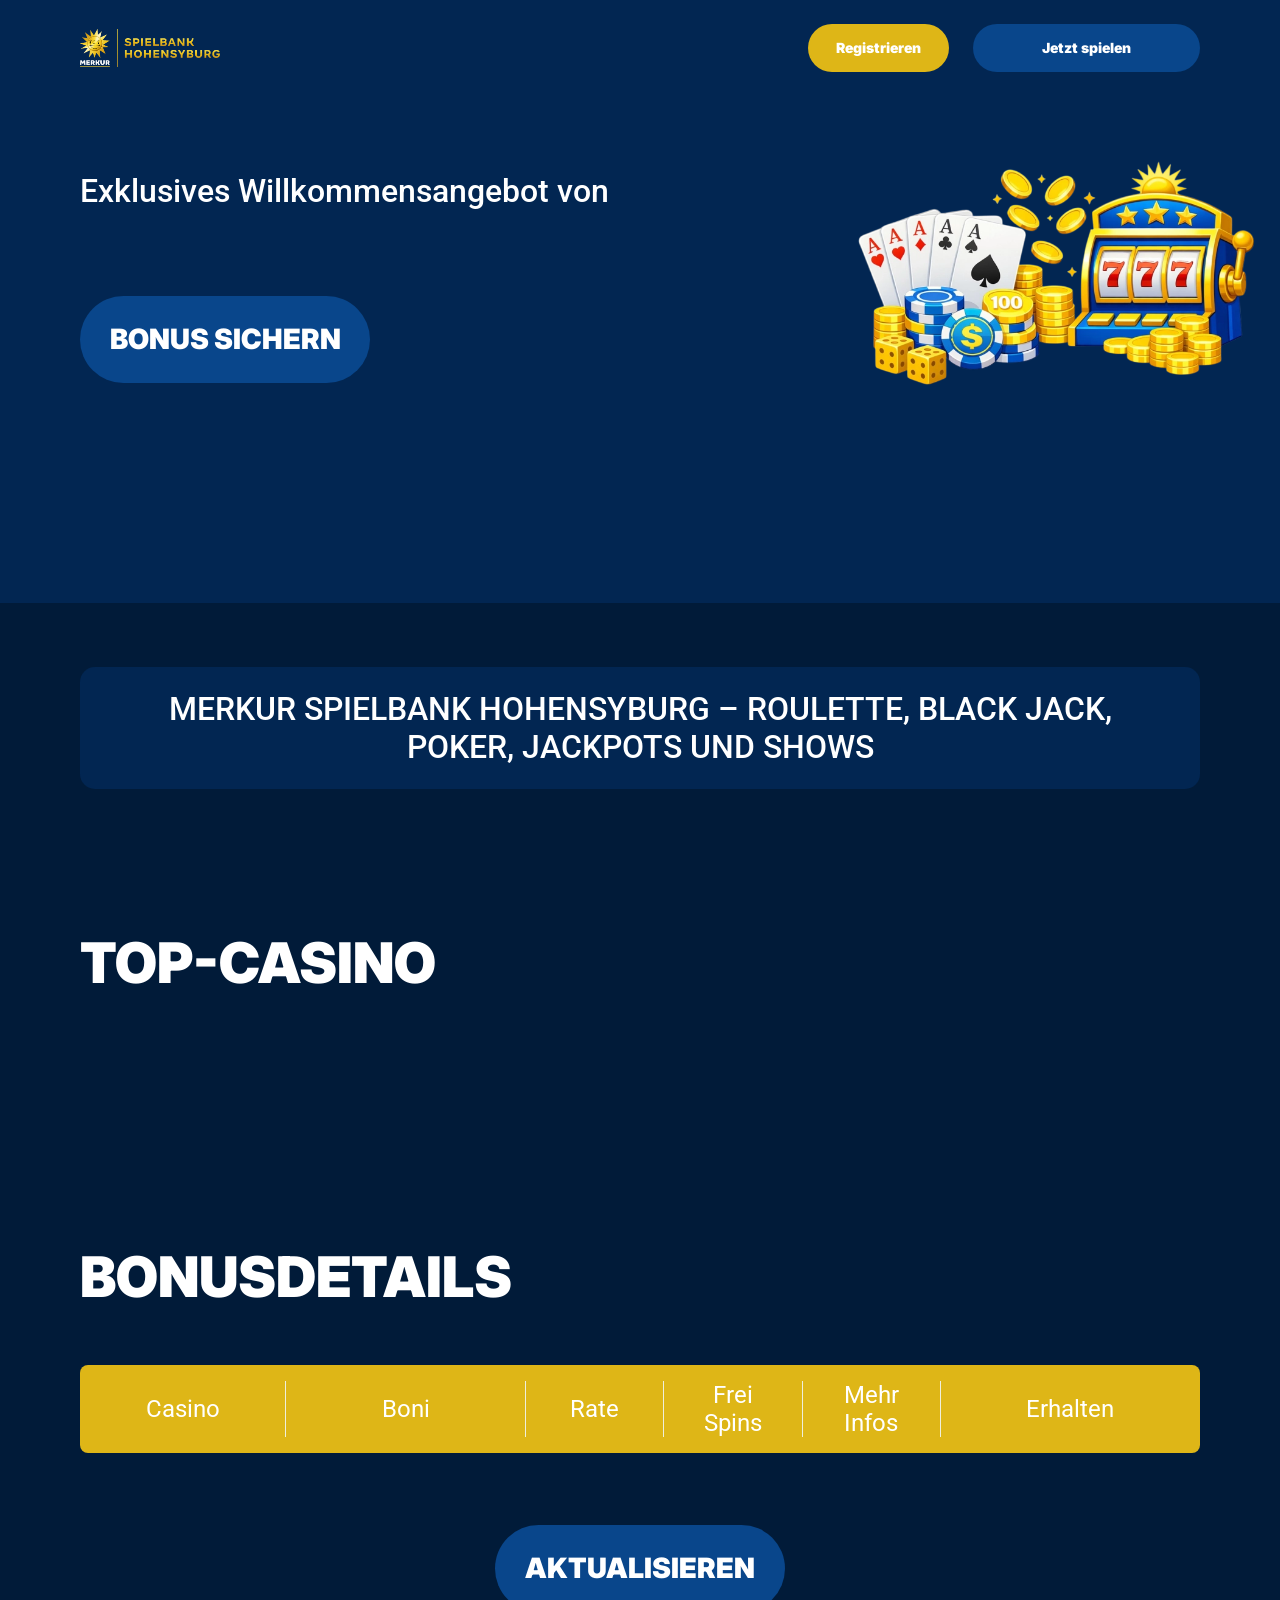
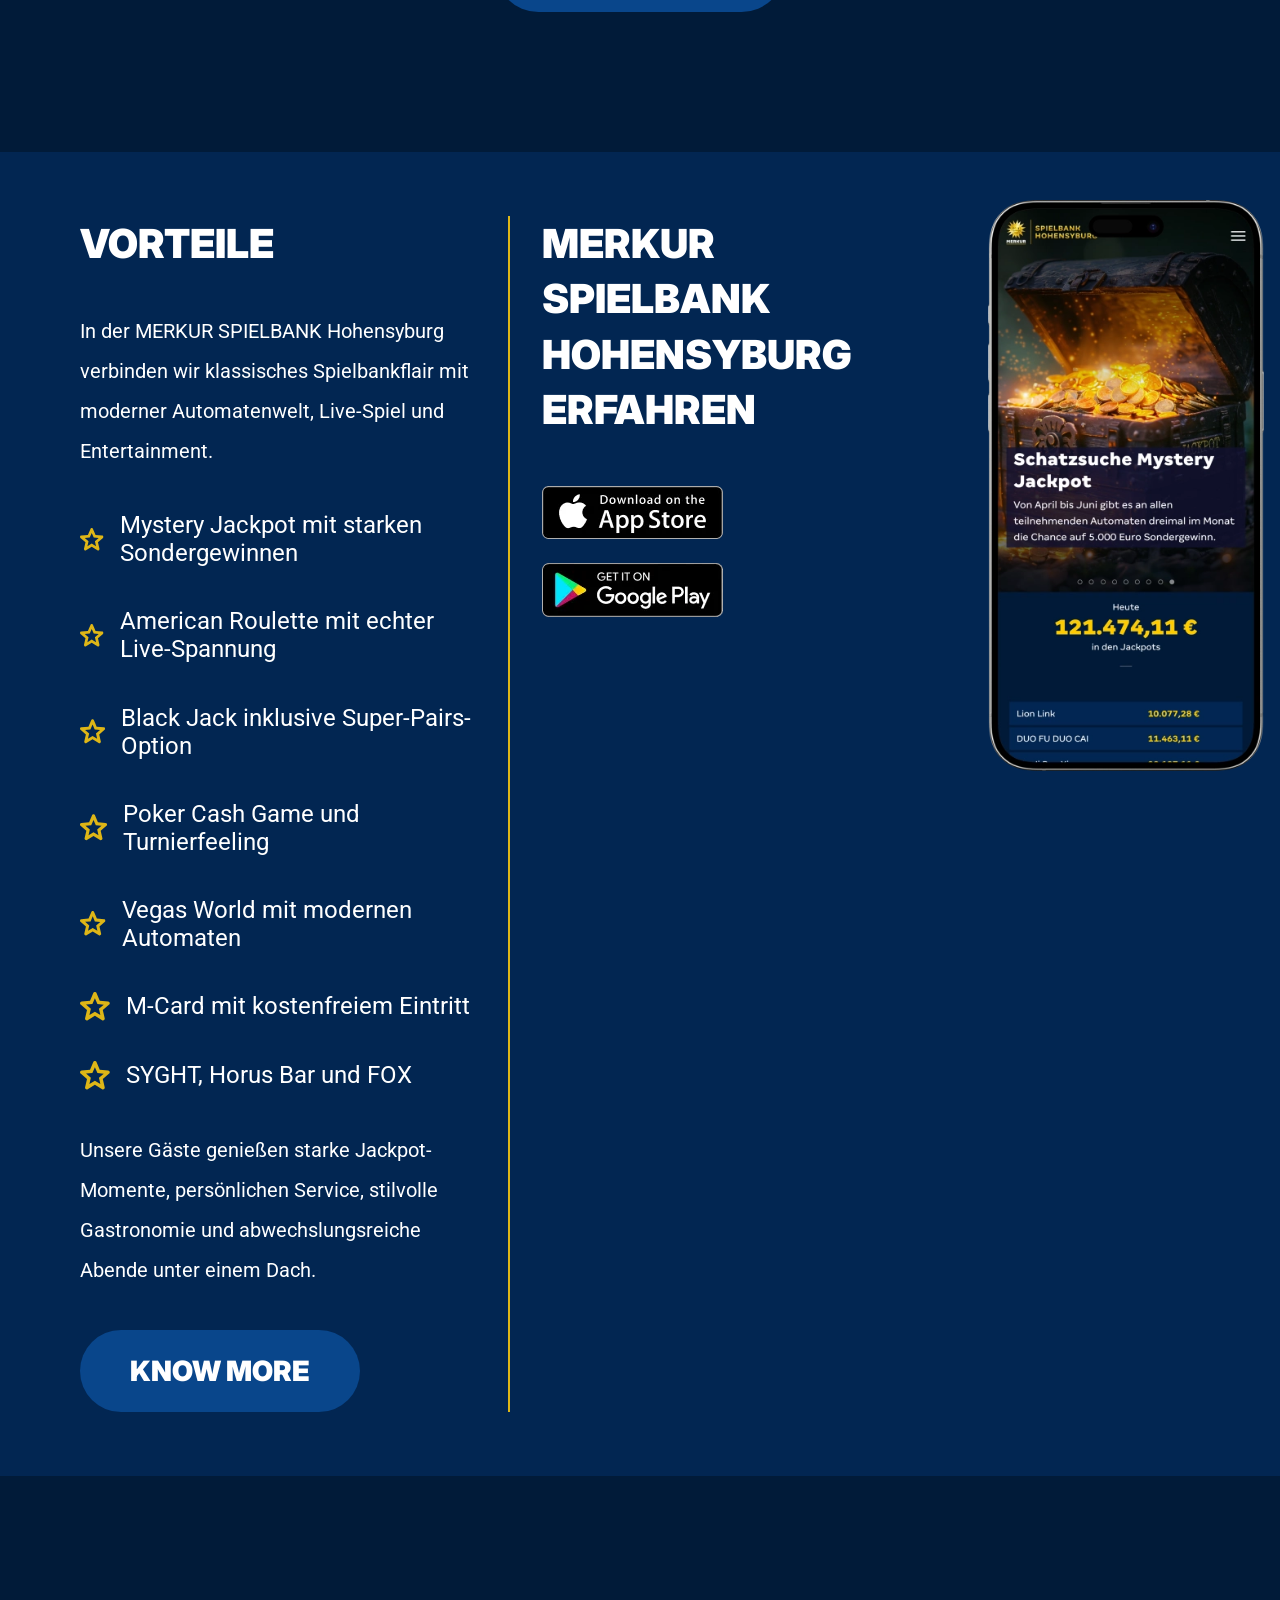
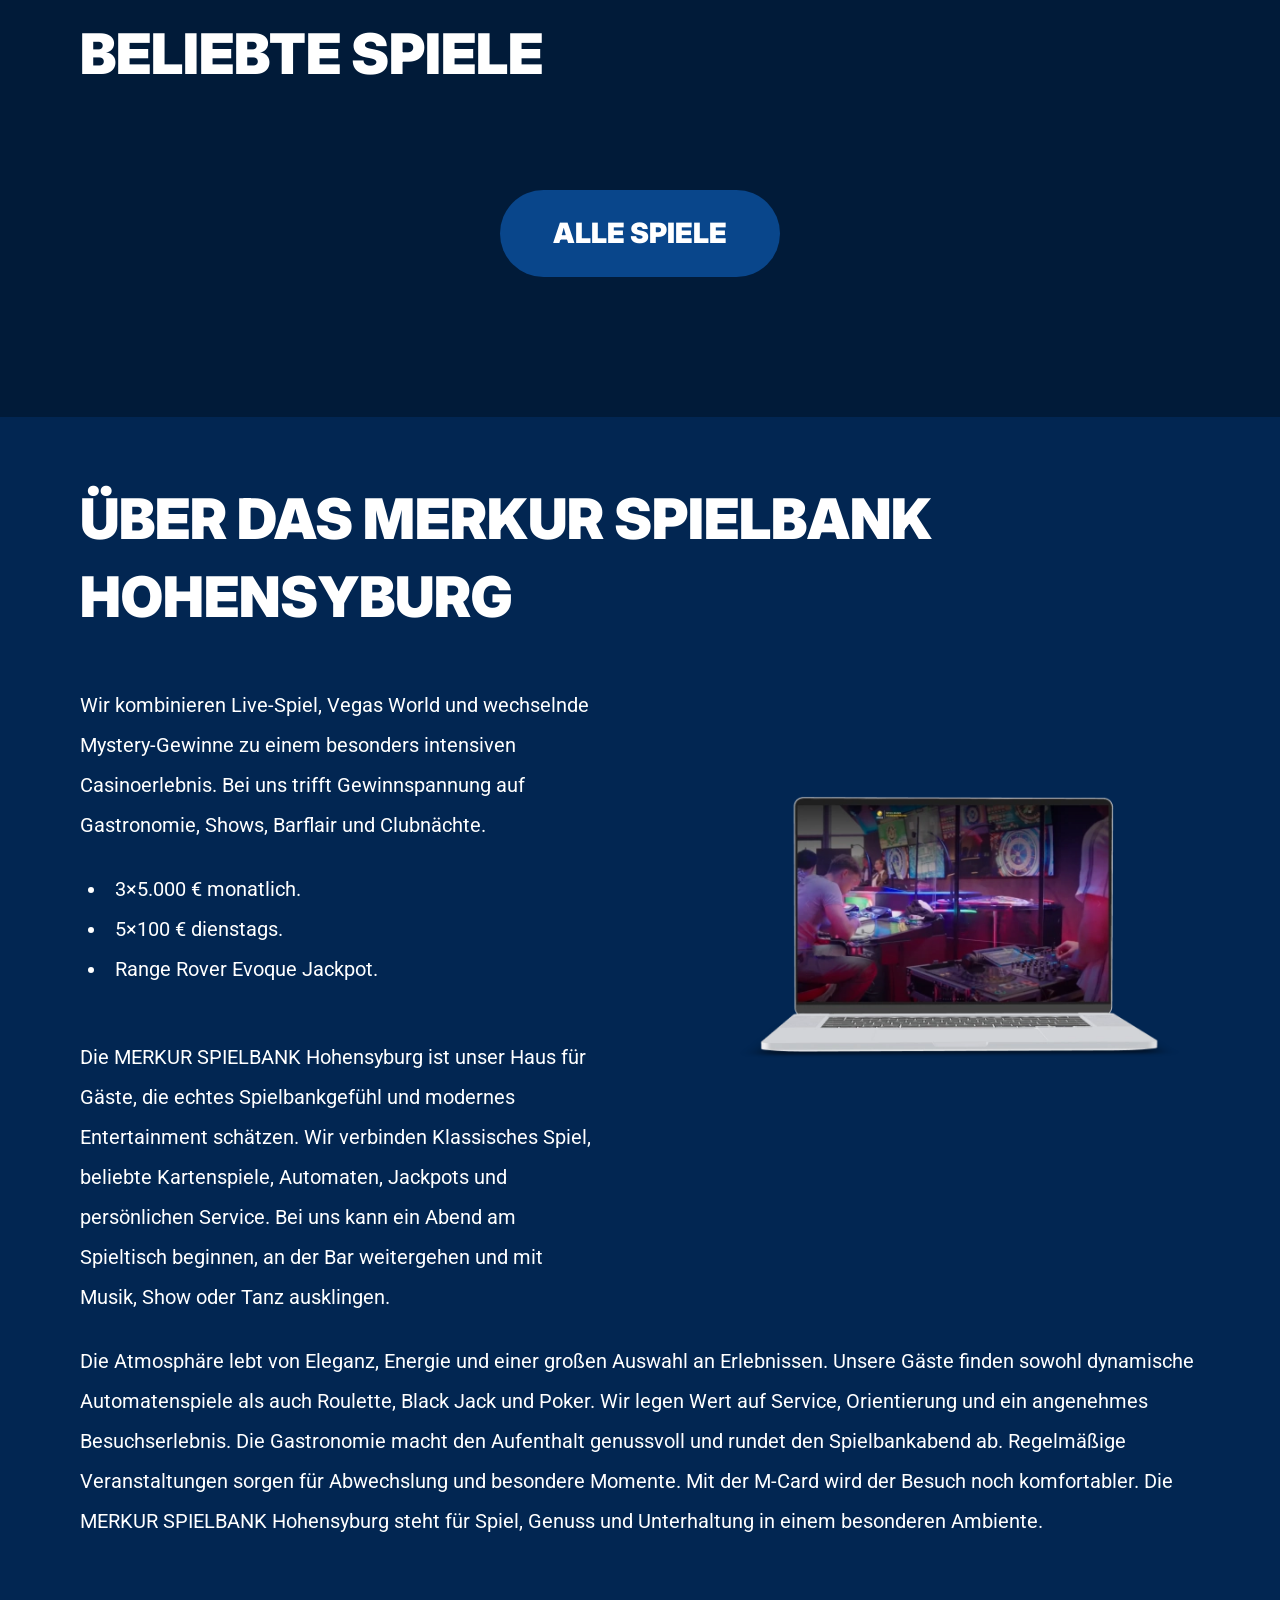
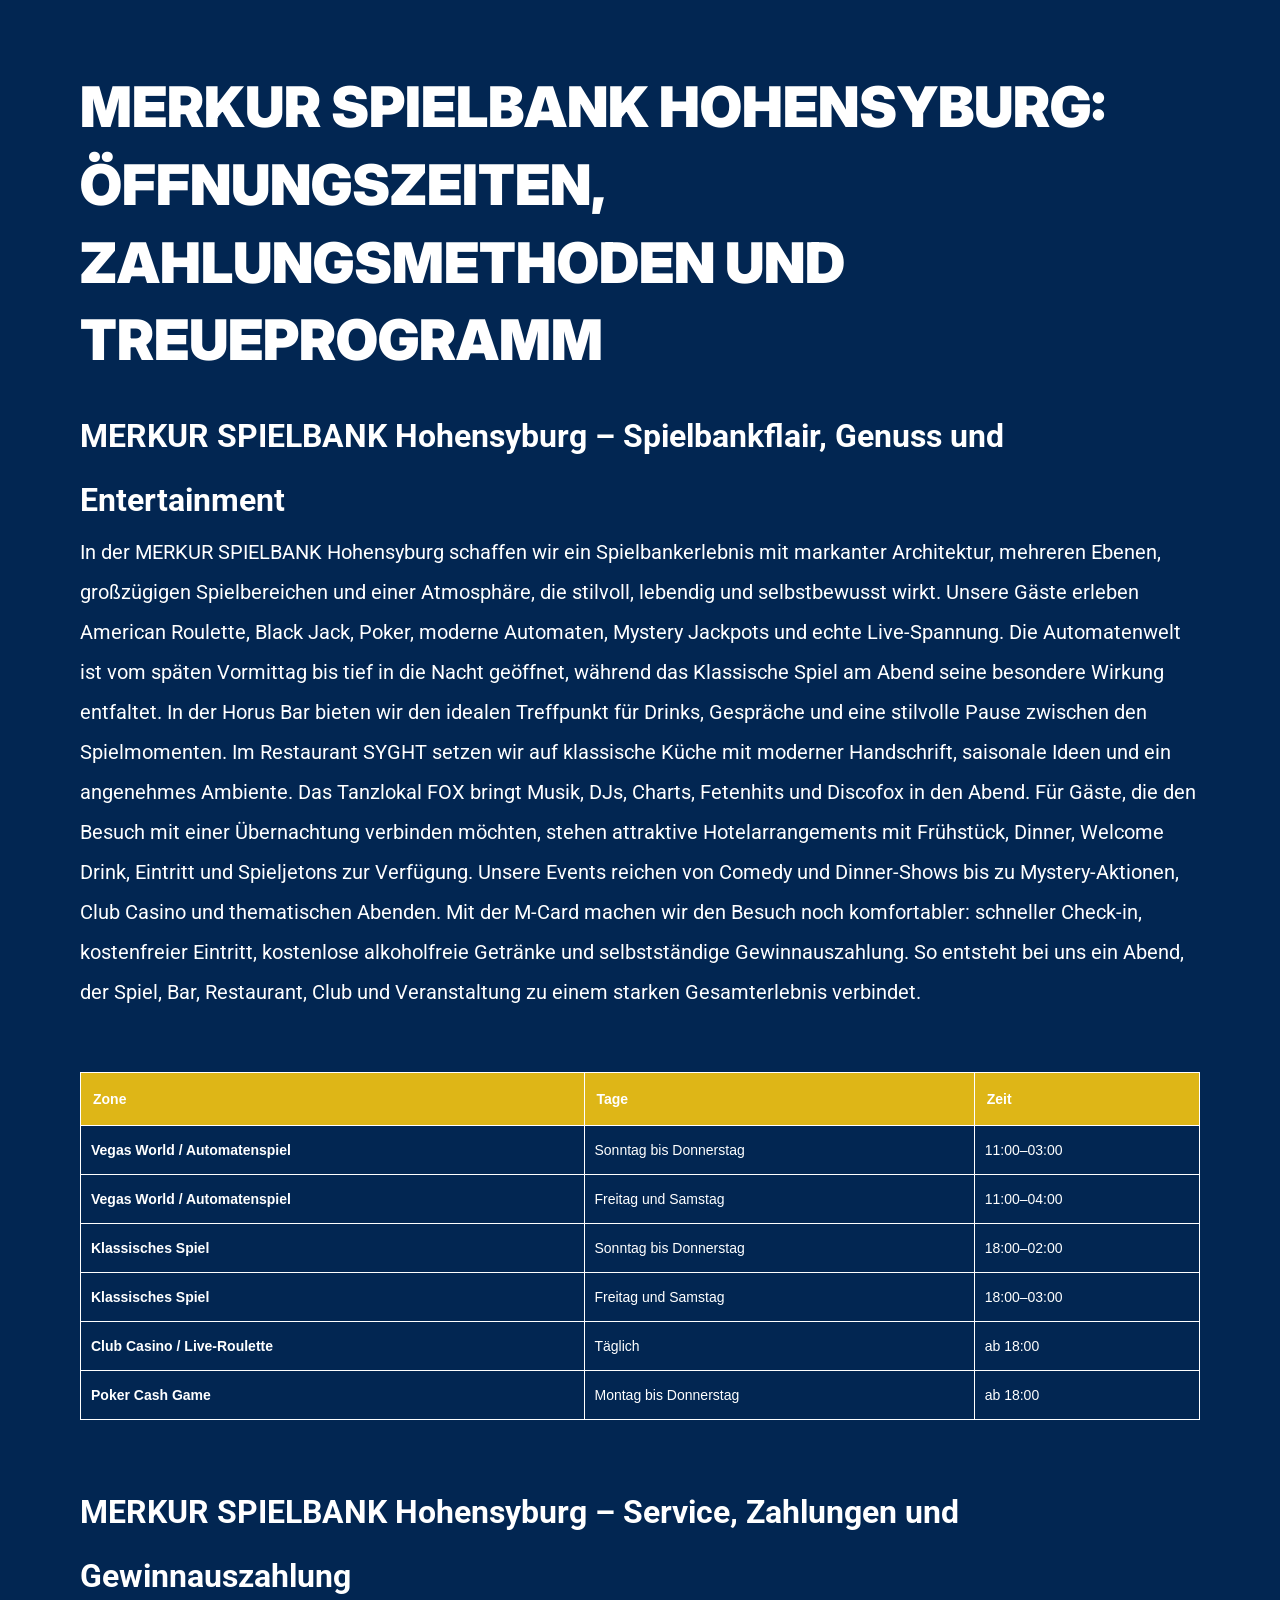
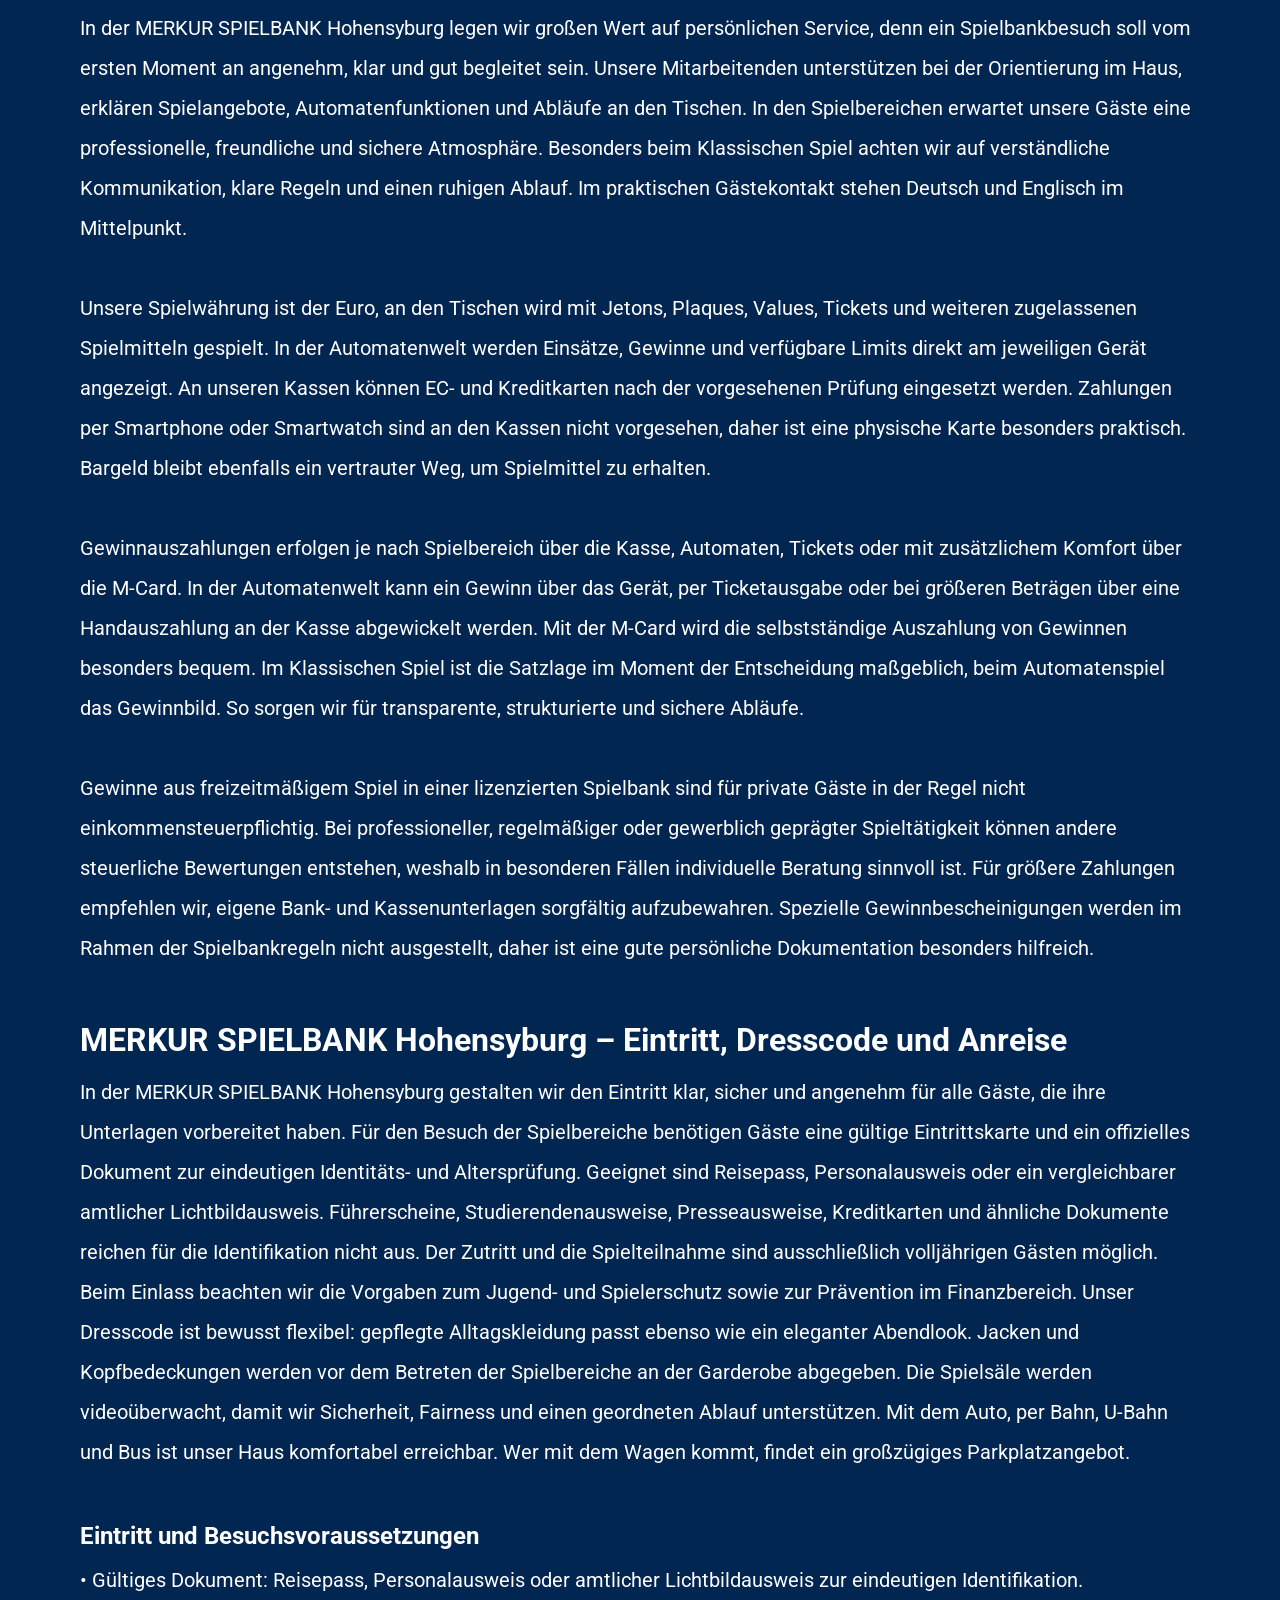
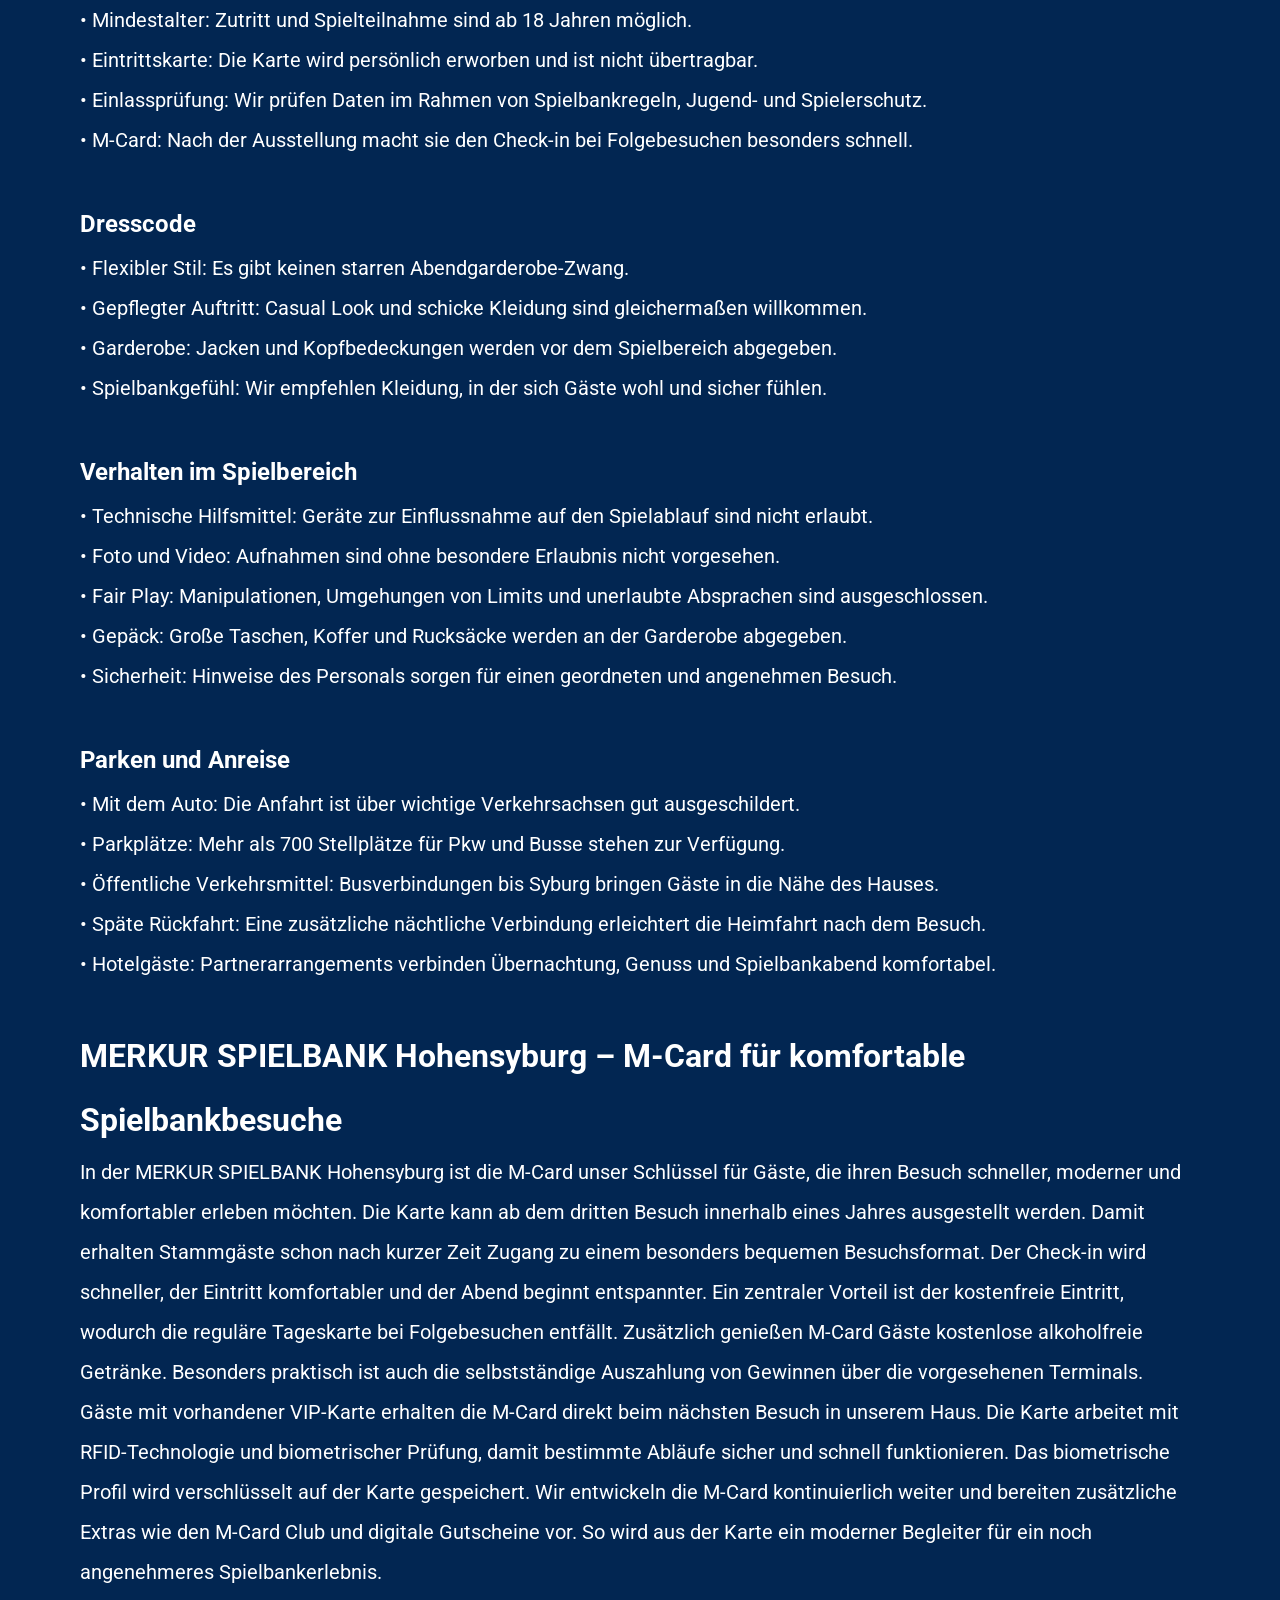
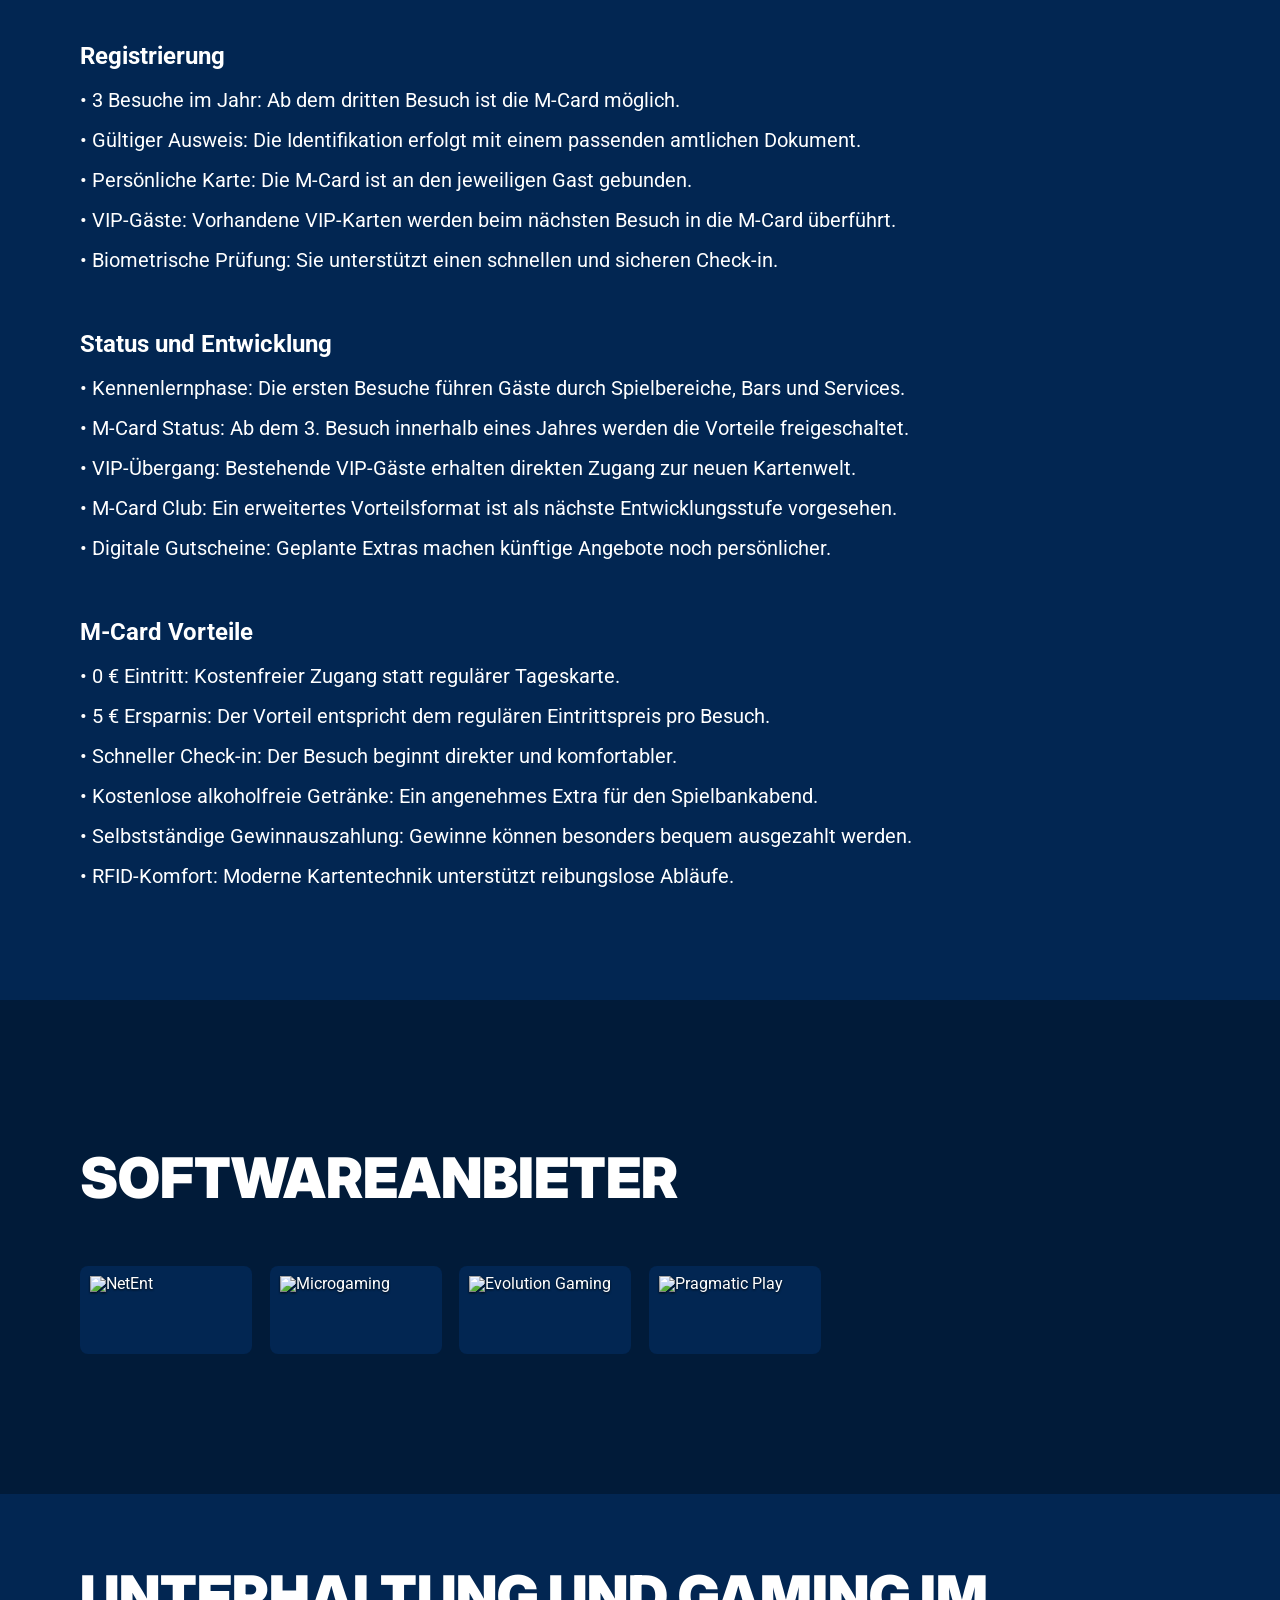
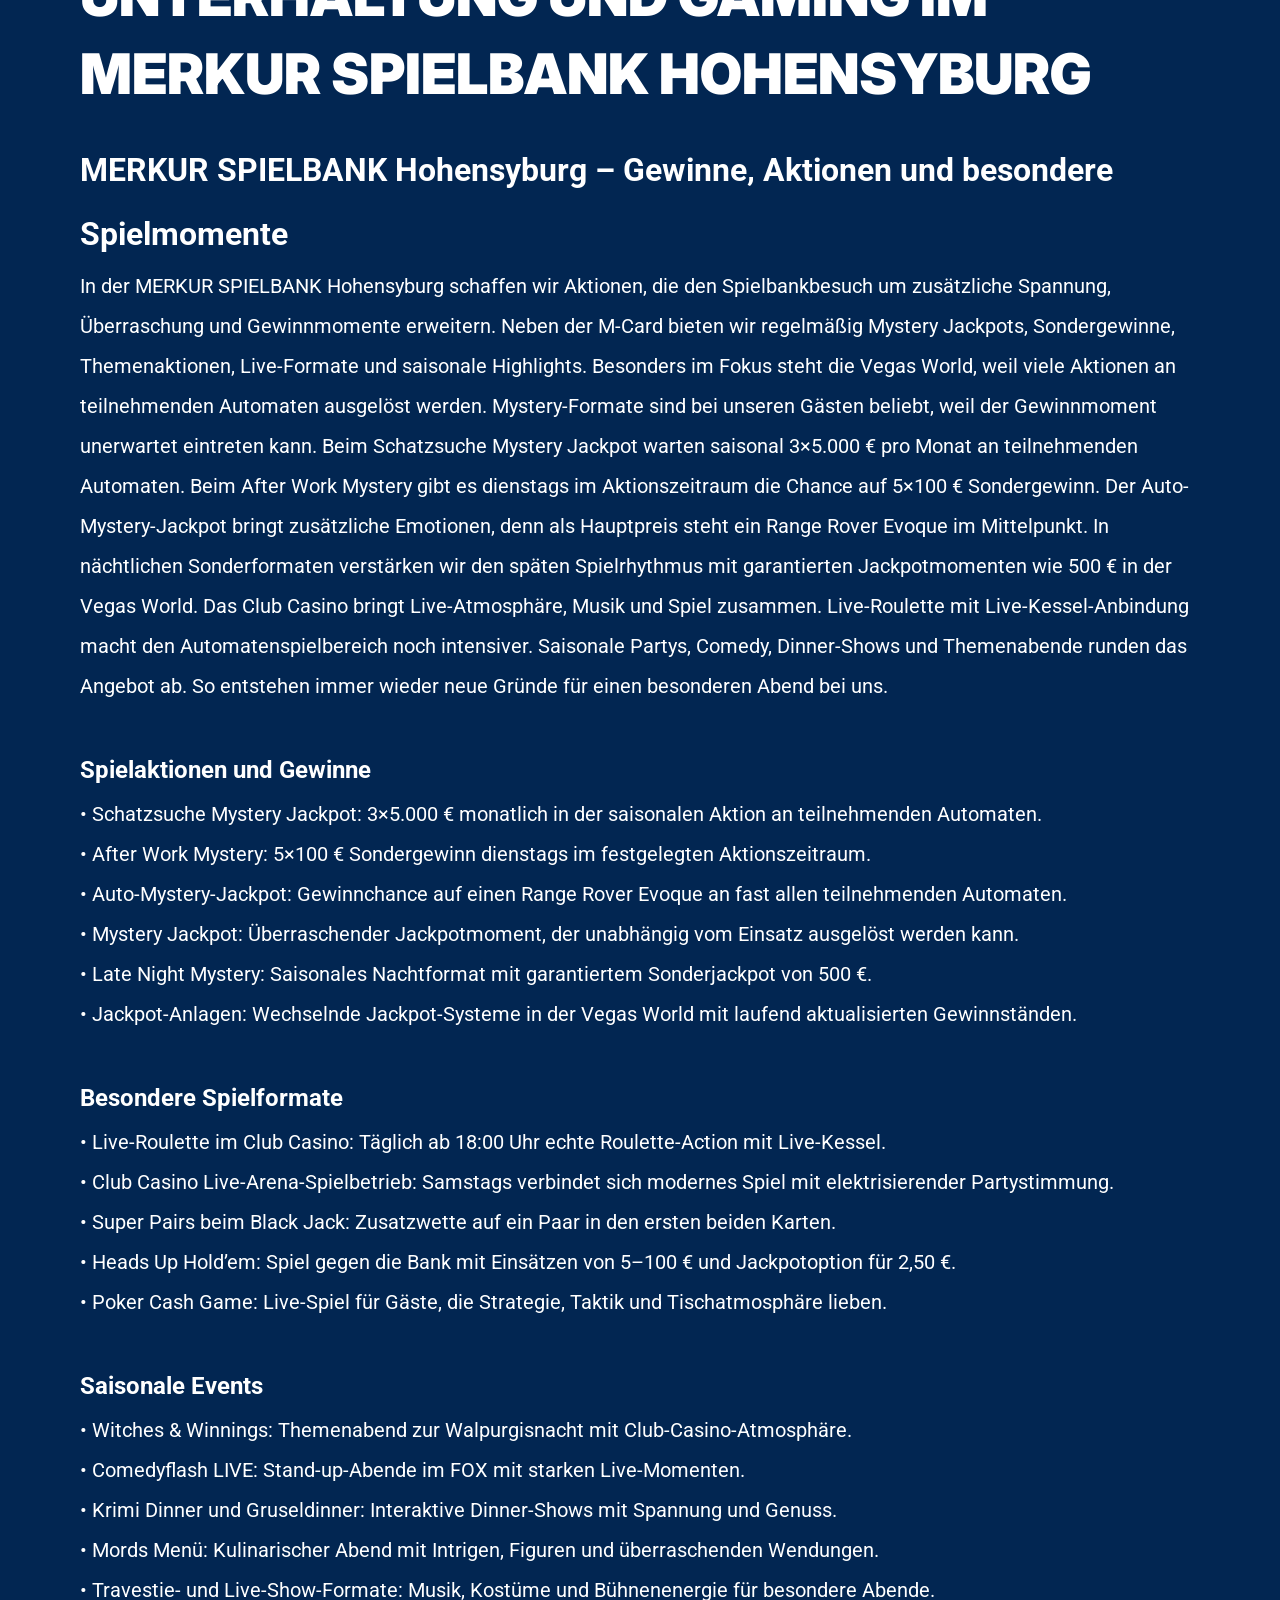
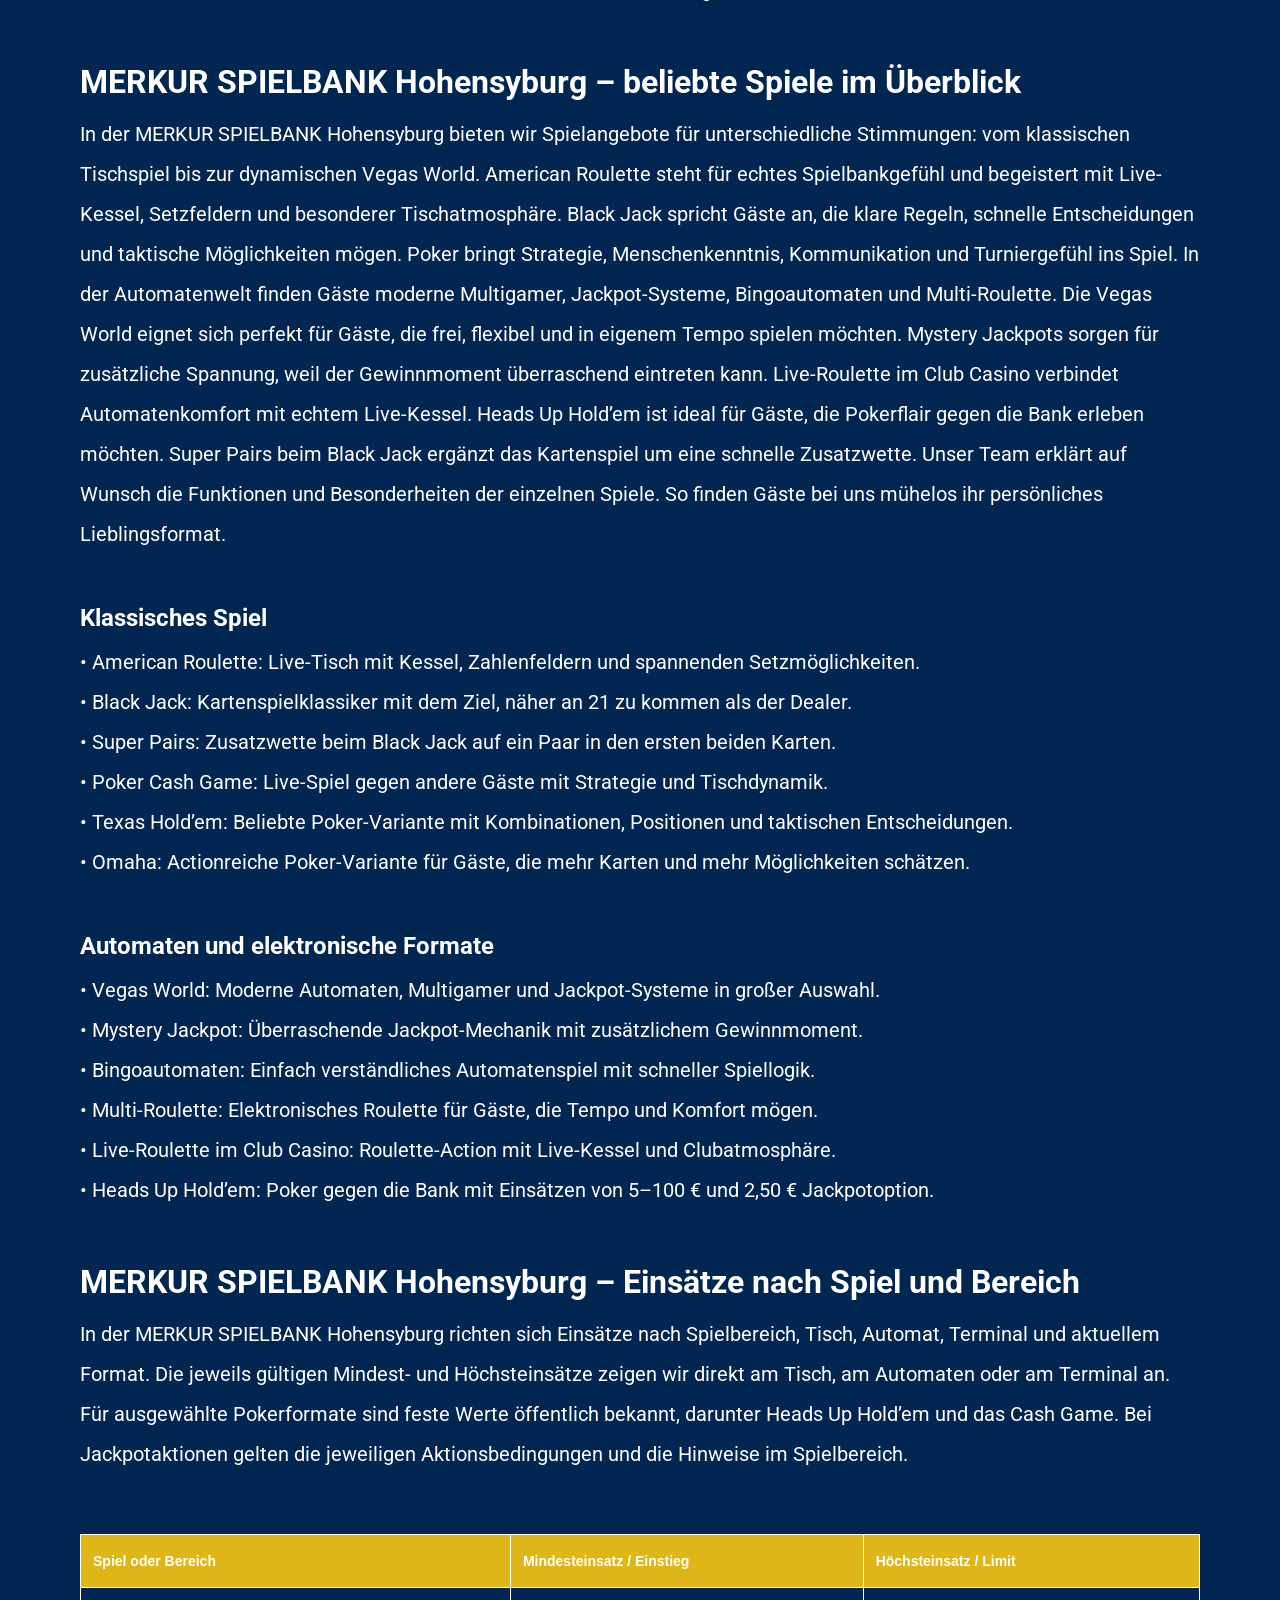
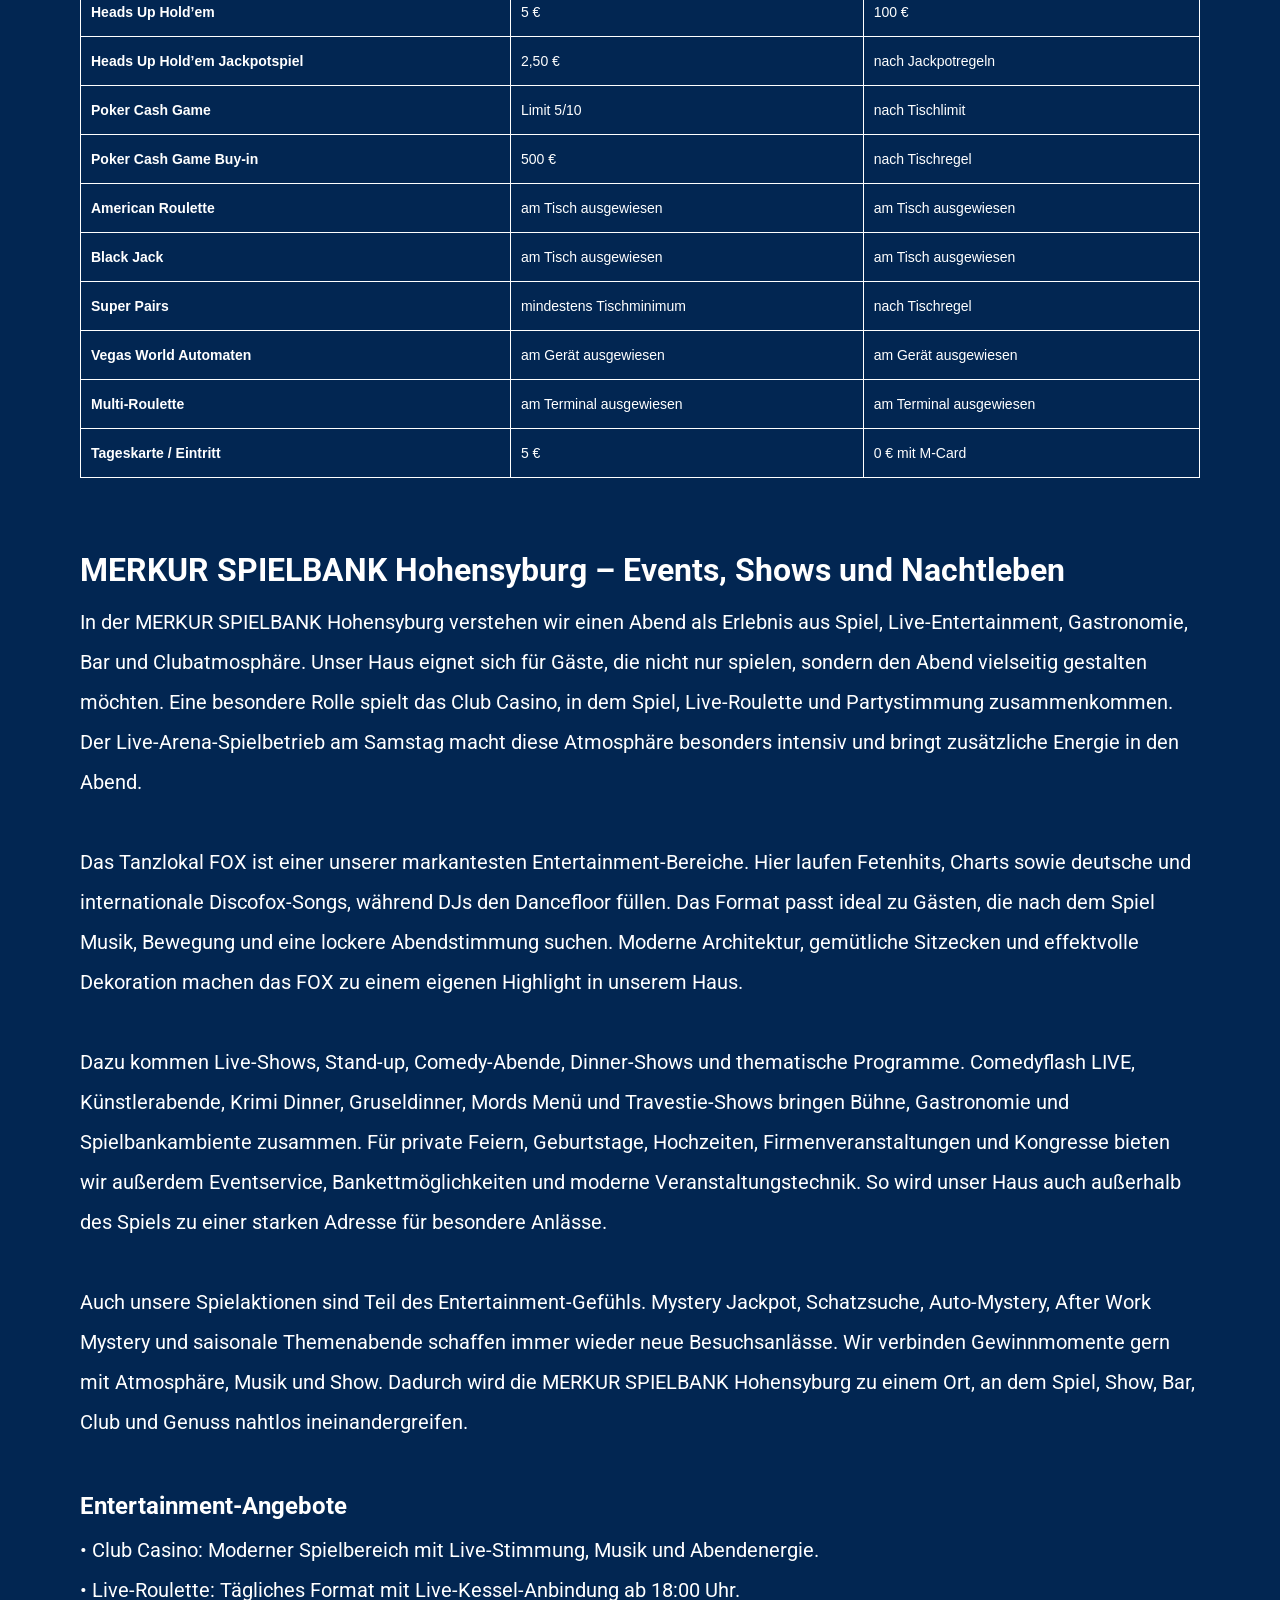
==== commit 897b451d: "Site update" ====
--- a/index.html
+++ b/index.html
@@ -412,7 +412,7 @@
 </p>
 <br>
 <h4 style = "font-weight: bold; font-size: 24px;">
-Eintritt und Besuchsvoraussetzungen
+Eintritt und Besuchs&shy;voraus&shy;setzungen
 </h4>
 <ul>
             <li>• Gültiges Dokument: Reisepass, Personalausweis oder amtlicher Lichtbildausweis zur eindeutigen Identifikation.</li>
@@ -604,7 +604,7 @@
       <td style="border: 1px solid #ffffff; padding: 10px;">100 €</td>
     </tr>
     <tr>
-      <td style="border: 1px solid #ffffff; padding: 10px;"><strong>Heads Up Hold’em Jackpotspiel</strong></td>
+      <td style="border: 1px solid #ffffff; padding: 10px;"><strong>Heads Up Hold’em Jackpot&shy;spiel</strong></td>
       <td style="border: 1px solid #ffffff; padding: 10px;">2,50 €</td>
       <td style="border: 1px solid #ffffff; padding: 10px;">nach Jackpo&shy;tregeln</td>
     </tr>
